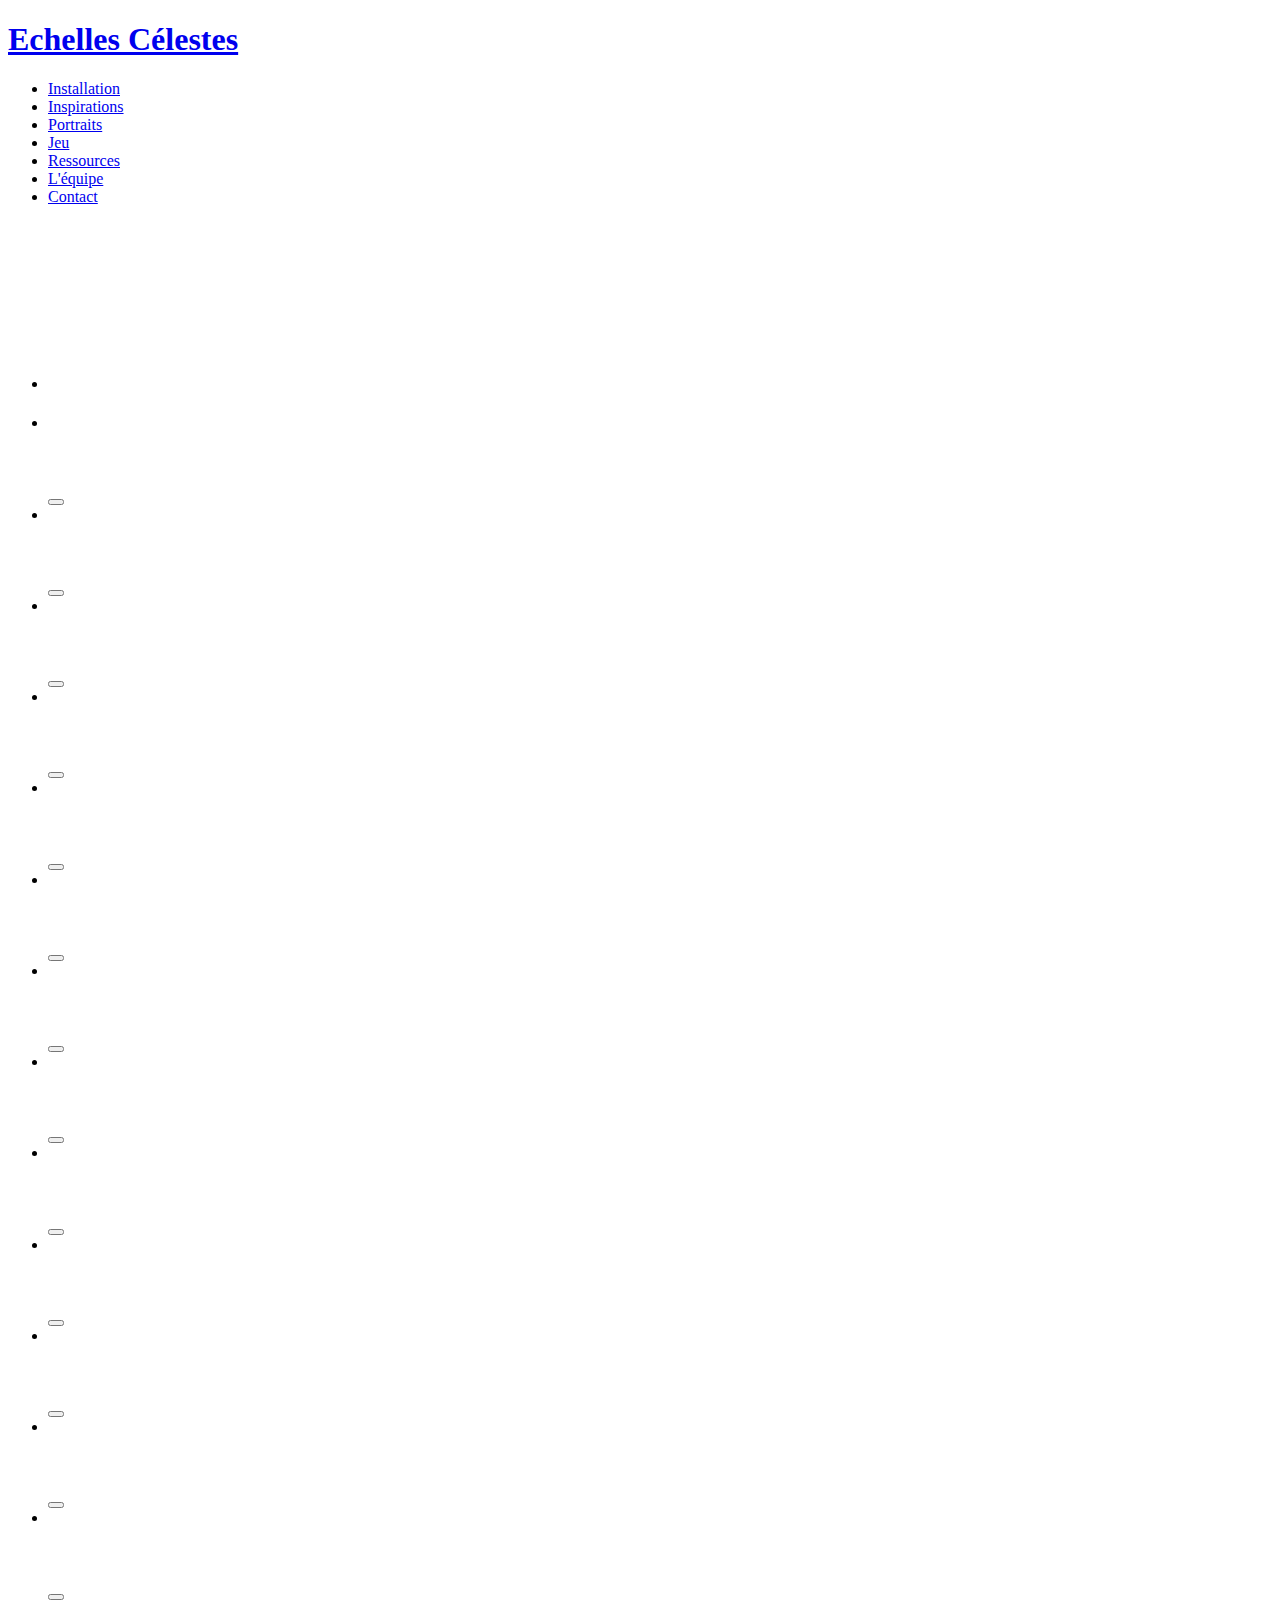
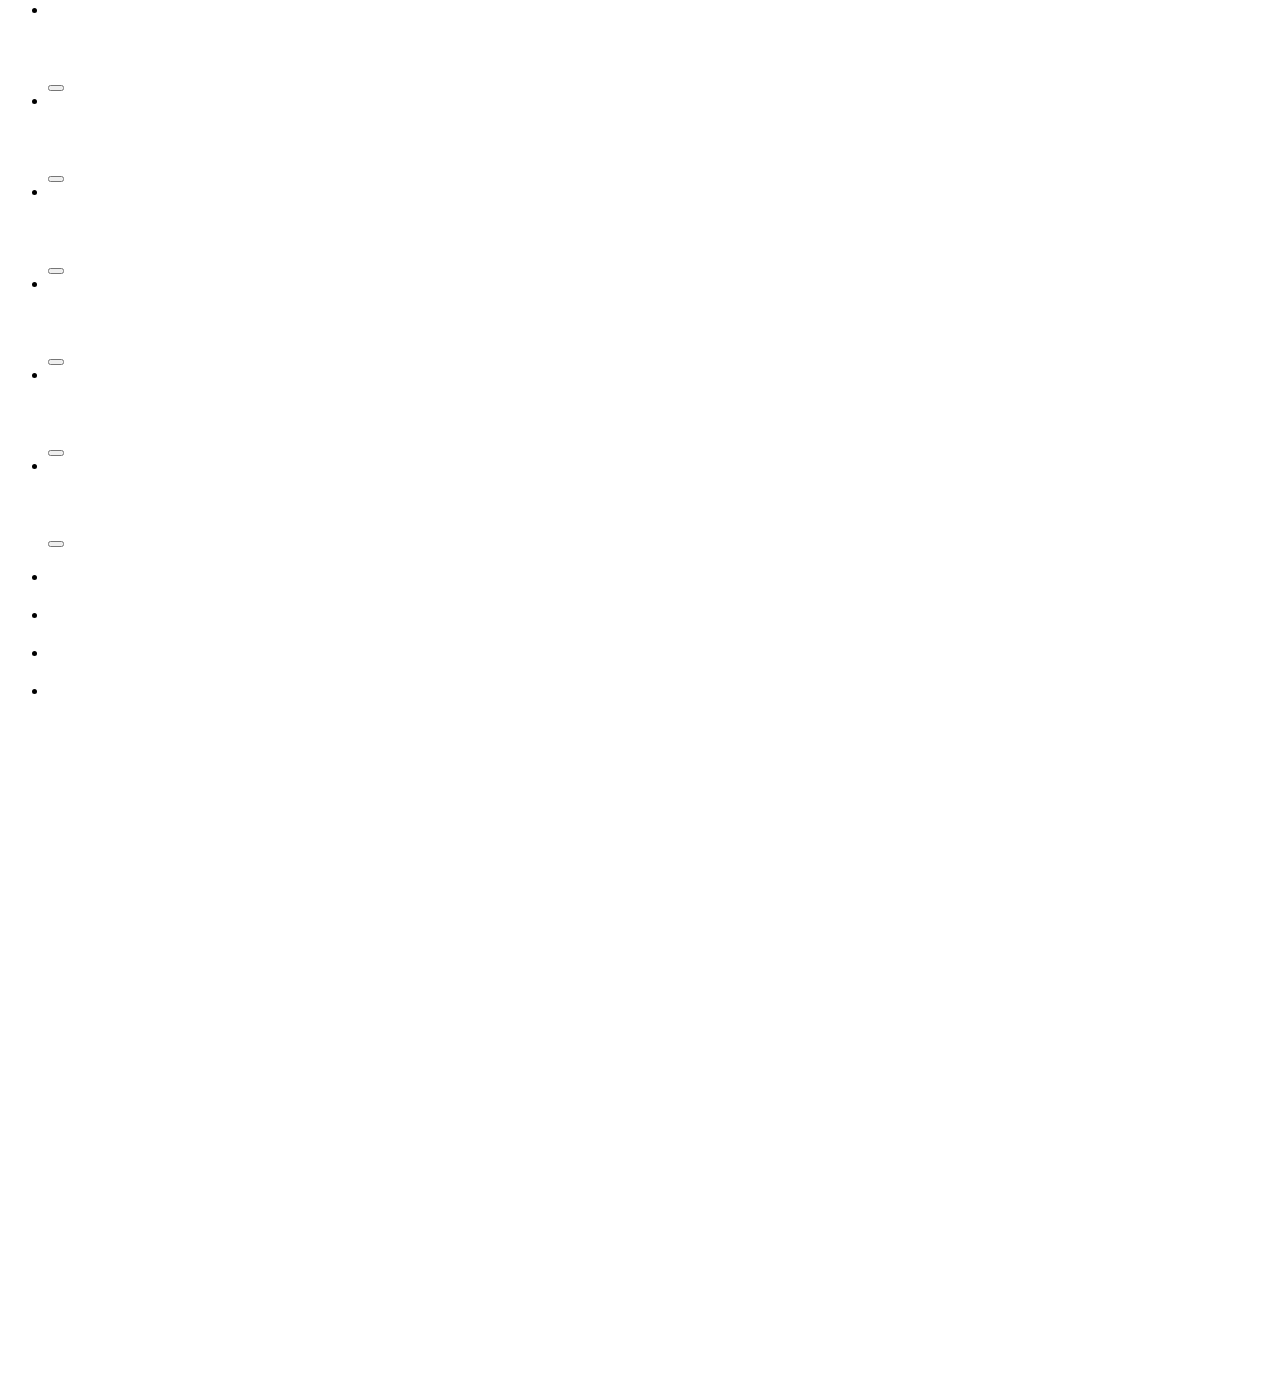
==== front-page.html @ 533a6c82 "modification du fichier front-page avec ajout des cartes qui s'affichent au hover et au clic pour la" ====
<!DOCTYPE html>
<html lang="en">
<head>
    <meta charset="UTF-8">
    <meta name="viewport" content="width=device-width, initial-scale=1.0">
    <title>Document</title>
</head>
<body>
    <div class="background">
        <div id="home">
            <header class="main-header container">
                
                <h1><a href="#" class="logo">Echelles Célestes</a></h1>

                <nav class="header-nav">
                    <ul>
                        <li><a href="first">Installation</a></li>
                        <li><a href="second">Inspirations</a></li>
                        <li><a href="third">Portraits</a></li>
                        <li><a href="fourth">Jeu</a></li>
                        <li><a href="fifth">Ressources</a></li>
                        <li><a href="sixth">L'équipe</a></li>
                        <li><a href="seventh">Contact</a></li>
                    </ul>
                </nav>
            </header>
        </div>

        <main>
            <article class="first-section">
                <div class="container">
                    <h2></h2>
                    <p class="h2-subtitle"></p>
                
                    <div class="first-section-content">
                        <section class="first-section-content-element">
                            <img src="" alt="">
                            <h3></h3>
                        </section>
                        <section class="first-section-content-element">
                            <img src="" alt="">
                            <img src="" alt="">
                            <img src="" alt="">
                            <img src="" alt="">
                            <img src="" alt="">
                            <h3></h3>
                        </section>
                        <section class="first-section-content-element">
                            <blockquote></blockquote>
                            <p></p>
                        </section>
                    </div>
                </div>
            </article>

            <article class="second-section">
                <div class="container">
                    <h2></h2>
                    <p class="h2-subtitle"> </p>

                    <div class="second-section-content">
                        <section class="second-section-content-element">
                            <h3></h3>
                            <div class="second-section-content-element-col">
                                <div class="second-section-element-col1">
                                    <p></p>
                                    <a href=""></a>
                                </div>
                                <div class="second-section-element-col2">
                                    <img src="" alt="">
                                    <img src="" alt=""></div>
                            </div>
                        </section>
                        <section class="second-section-content-element">
                            <h3></h3>
                            <div class="second-section-content-element-col">
                                <div class="second-section-element-col1">
                                    <p></p>
                                    <a href=""></a>
                                </div>
                                <div class="second-section-element-col2"><img src="" alt=""><img src="" alt=""></div>
                            </div>
                        </section>
                    </div>
                </div>
            </article>

            <article class="third-section">
                <div class="container">
                    <h2></h2>
                    <p class="h2-subtitle"></p>
               
                    <section class="third-section-content">
                        <ul class="third-section-content-element">
                            <li>
                                <div class="third-section-content-element-card">

                                    <div class="third-section-content-element-card-one">
                                    <img src="" alt="">
                                    </div><h4></h4>

                                    
                                    <p></p>


                                </div>
                            </li>
                            <li>
                                <div class="third-section-content-element-card">

                                    <div class="third-section-content-element-card-one">    
                                        <img src="" alt="">
                                        <h4></h4>
                                    </div>
                                    <div class="third-section-content-element-card-hover">
                                        <p></p>
                                    </div>
                                    <div class="third-section-content-element-card-clic">
                                        <img src="" alt="">
                                        <p></p>
                                        <p class="third-section-content-element-card-clic-bio"></p>
                                        <button></button>
                                    </div>
                                </div>
                            </li>
                            <li>
                                <div class="third-section-content-element-card">

                                    <div class="third-section-content-element-card-one">    
                                        <img src="" alt="">
                                        <h4></h4>
                                    </div>
                                    <div class="third-section-content-element-card-hover">
                                        <p></p>
                                    </div>
                                    <div class="third-section-content-element-card-clic">
                                        <img src="" alt="">
                                        <p></p>
                                        <p class="third-section-content-element-card-clic-bio"></p>
                                        <button></button>
                                    </div>
                                </div>
                            </li>
                            <li>
                                <div class="third-section-content-element-card">

                                    <div class="third-section-content-element-card-one">    
                                        <img src="" alt="">
                                        <h4></h4>
                                    </div>
                                    <div class="third-section-content-element-card-hover">
                                        <p></p>
                                    </div>
                                    <div class="third-section-content-element-card-clic">
                                        <img src="" alt="">
                                        <p></p>
                                        <p class="third-section-content-element-card-clic-bio"></p>
                                        <button></button>
                                    </div>
                                </div>
                            </li>
                            <li>
                                <div class="third-section-content-element-card">

                                    <div class="third-section-content-element-card-one">    
                                        <img src="" alt="">
                                        <h4></h4>
                                    </div>
                                    <div class="third-section-content-element-card-hover">
                                        <p></p>
                                    </div>
                                    <div class="third-section-content-element-card-clic">
                                        <img src="" alt="">
                                        <p></p>
                                        <p class="third-section-content-element-card-clic-bio"></p>
                                        <button></button>
                                    </div>
                                </div>
                            </li>
                            <li>
                                <div class="third-section-content-element-card">

                                    <div class="third-section-content-element-card-one">    
                                        <img src="" alt="">
                                        <h4></h4>
                                    </div>
                                    <div class="third-section-content-element-card-hover">
                                        <p></p>
                                    </div>
                                    <div class="third-section-content-element-card-clic">
                                        <img src="" alt="">
                                        <p></p>
                                        <p class="third-section-content-element-card-clic-bio"></p>
                                        <button></button>
                                    </div>
                                </div>
                            </li>
                            <li>
                                <div class="third-section-content-element-card">

                                    <div class="third-section-content-element-card-one">    
                                        <img src="" alt="">
                                        <h4></h4>
                                    </div>
                                    <div class="third-section-content-element-card-hover">
                                        <p></p>
                                    </div>
                                    <div class="third-section-content-element-card-clic">
                                        <img src="" alt="">
                                        <p></p>
                                        <p class="third-section-content-element-card-clic-bio"></p>
                                        <button></button>
                                    </div>
                                </div>
                            </li>
                            <li>
                                <div class="third-section-content-element-card">

                                    <div class="third-section-content-element-card-one">    
                                        <img src="" alt="">
                                        <h4></h4>
                                    </div>
                                    <div class="third-section-content-element-card-hover">
                                        <p></p>
                                    </div>
                                    <div class="third-section-content-element-card-clic">
                                        <img src="" alt="">
                                        <p></p>
                                        <p class="third-section-content-element-card-clic-bio"></p>
                                        <button></button>
                                    </div>
                                </div>
                            </li>
                            <li>
                                <div class="third-section-content-element-card">

                                    <div class="third-section-content-element-card-one">    
                                        <img src="" alt="">
                                        <h4></h4>
                                    </div>
                                    <div class="third-section-content-element-card-hover">
                                        <p></p>
                                    </div>
                                    <div class="third-section-content-element-card-clic">
                                        <img src="" alt="">
                                        <p></p>
                                        <p class="third-section-content-element-card-clic-bio"></p>
                                        <button></button>
                                    </div>
                                </div>
                            </li>
                            <li>
                                <div class="third-section-content-element-card">

                                    <div class="third-section-content-element-card-one">    
                                        <img src="" alt="">
                                        <h4></h4>
                                    </div>
                                    <div class="third-section-content-element-card-hover">
                                        <p></p>
                                    </div>
                                    <div class="third-section-content-element-card-clic">
                                        <img src="" alt="">
                                        <p></p>
                                        <p class="third-section-content-element-card-clic-bio"></p>
                                        <button></button>
                                    </div>
                                </div>
                            </li>
                            <li>
                                <div class="third-section-content-element-card">

                                    <div class="third-section-content-element-card-one">    
                                        <img src="" alt="">
                                        <h4></h4>
                                    </div>
                                    <div class="third-section-content-element-card-hover">
                                        <p></p>
                                    </div>
                                    <div class="third-section-content-element-card-clic">
                                        <img src="" alt="">
                                        <p></p>
                                        <p class="third-section-content-element-card-clic-bio"></p>
                                        <button></button>
                                    </div>
                                </div>
                            </li>
                            <li>
                                <div class="third-section-content-element-card">

                                    <div class="third-section-content-element-card-one">    
                                        <img src="" alt="">
                                        <h4></h4>
                                    </div>
                                    <div class="third-section-content-element-card-hover">
                                        <p></p>
                                    </div>
                                    <div class="third-section-content-element-card-clic">
                                        <img src="" alt="">
                                        <p></p>
                                        <p class="third-section-content-element-card-clic-bio"></p>
                                        <button></button>
                                    </div>
                                </div>
                            </li>
                            <li>
                                <div class="third-section-content-element-card">

                                    <div class="third-section-content-element-card-one">    
                                        <img src="" alt="">
                                        <h4></h4>
                                    </div>
                                    <div class="third-section-content-element-card-hover">
                                        <p></p>
                                    </div>
                                    <div class="third-section-content-element-card-clic">
                                        <img src="" alt="">
                                        <p></p>
                                        <p class="third-section-content-element-card-clic-bio"></p>
                                        <button></button>
                                    </div>
                                </div>
                            </li>
                            <li>
                                <div class="third-section-content-element-card">

                                    <div class="third-section-content-element-card-one">    
                                        <img src="" alt="">
                                        <h4></h4>
                                    </div>
                                    <div class="third-section-content-element-card-hover">
                                        <p></p>
                                    </div>
                                    <div class="third-section-content-element-card-clic">
                                        <img src="" alt="">
                                        <p></p>
                                        <p class="third-section-content-element-card-clic-bio"></p>
                                        <button></button>
                                    </div>
                                </div>
                            </li>
                            <li>
                                <div class="third-section-content-element-card">

                                    <div class="third-section-content-element-card-one">    
                                        <img src="" alt="">
                                        <h4></h4>
                                    </div>
                                    <div class="third-section-content-element-card-hover">
                                        <p></p>
                                    </div>
                                    <div class="third-section-content-element-card-clic">
                                        <img src="" alt="">
                                        <p></p>
                                        <p class="third-section-content-element-card-clic-bio"></p>
                                        <button></button>
                                    </div>
                                </div>
                            </li>
                            <li>
                                <div class="third-section-content-element-card">

                                    <div class="third-section-content-element-card-one">    
                                        <img src="" alt="">
                                        <h4></h4>
                                    </div>
                                    <div class="third-section-content-element-card-hover">
                                        <p></p>
                                    </div>
                                    <div class="third-section-content-element-card-clic">
                                        <img src="" alt="">
                                        <p></p>
                                        <p class="third-section-content-element-card-clic-bio"></p>
                                        <button></button>
                                    </div>
                                </div>
                            </li>
                            <li>
                                <div class="third-section-content-element-card">

                                    <div class="third-section-content-element-card-one">    
                                        <img src="" alt="">
                                        <h4></h4>
                                    </div>
                                    <div class="third-section-content-element-card-hover">
                                        <p></p>
                                    </div>
                                    <div class="third-section-content-element-card-clic">
                                        <img src="" alt="">
                                        <p></p>
                                        <p class="third-section-content-element-card-clic-bio"></p>
                                        <button></button>
                                    </div>
                                </div>
                            </li>
                            <li>
                                <div class="third-section-content-element-card">

                                    <div class="third-section-content-element-card-one">    
                                        <img src="" alt="">
                                        <h4></h4>
                                    </div>
                                    <div class="third-section-content-element-card-hover">
                                        <p></p>
                                    </div>
                                    <div class="third-section-content-element-card-clic">
                                        <img src="" alt="">
                                        <p></p>
                                        <p class="third-section-content-element-card-clic-bio"></p>
                                        <button></button>
                                    </div>
                                </div>
                            </li>
                            <li>
                                <div class="third-section-content-element-card">

                                    <div class="third-section-content-element-card-one">    
                                        <img src="" alt="">
                                        <h4></h4>
                                    </div>
                                    <div class="third-section-content-element-card-hover">
                                        <p></p>
                                    </div>
                                    <div class="third-section-content-element-card-clic">
                                        <img src="" alt="">
                                        <p></p>
                                        <p class="third-section-content-element-card-clic-bio"></p>
                                        <button></button>
                                    </div>
                                </div>
                            </li>
                            <li>
                                <div class="third-section-content-element-card">

                                    <div class="third-section-content-element-card-one">    
                                        <img src="" alt="">
                                        <h4></h4>
                                    </div>
                                    <div class="third-section-content-element-card-hover">
                                        <p></p>
                                    </div>
                                    <div class="third-section-content-element-card-clic">
                                        <img src="" alt="">
                                        <p></p>
                                        <p class="third-section-content-element-card-clic-bio"></p>
                                        <button></button>
                                    </div>
                                </div>
                            </li>
                        </ul>
                    </section>
                </div>
            </article>

            <article class="four-section">
                <div class="container">
                    <h2></h2>
                    <p class="h2-subtitle"> </p>
                    <section class="four-section-content">
                        <ul class="four-section-content-element">
                            <li>
                                <p></p>
                            </li>
                            <li>
                                <p></p>
                            </li>
                            <li>
                                <p></p>
                            </li>
                            <li>
                                <p></p>
                            </li>
                        </ul>
                    </section>
                </div>
            </article>

            <article class="fifth-section">
                <div class="container">
                    <h2></h2>
                    <p class="h2-subtitle"> </p>
                    <section class="fifth-section-content">
                        <div class="fifth-section-content-element">
                            <embed src="" type="">
                        </div>
                    </section>
                </div>
            </article>

            <article class="sixth-section">
                <div class="container">
                    <h2></h2>
                    <p class="h2-subtitle"></p>
                
                    <section class="sixth-section-content">
                        <div class="sixth-section-content-element">
                            <img src="" alt="">
                            <summary></summary>
                            <h4></h4>
                        </div>
                    </section>
                    <section class="sixth-section-content">
                        <div class="sixth-section-content-element">
                            <img src="" alt="">
                            <summary></summary>
                            <h4></h4>
                        </div>
                    </section>
                    <section class="sixth-section-content">
                        <div class="sixth-section-content-element">
                            <img src="" alt="">
                            <summary></summary>
                            <h4></h4>
                        </div>
                    </section>
                    <section class="sixth-section-content">
                        <div class="sixth-section-content-element">
                            <img src="" alt="">
                            <summary></summary>
                            <h4></h4>
                        </div>
                    </section>
                    <section class="sixth-section-content">
                        <div class="sixth-section-content-element">
                            <img src="" alt="">
                            <summary></summary>
                            <h4></h4>
                        </div>
                    </section>
                    <section class="sixth-section-content">
                        <div class="sixth-section-content-element">
                            <img src="" alt="">
                            <summary></summary>
                            <h4></h4>
                        </div>
                    </section>
                    <section class="sixth-section-content">
                        <div class="sixth-section-content-element">
                            <img src="" alt="">
                            <summary></summary>
                            <h4></h4>
                        </div>
                    </section>
                    <section class="sixth-section-content">
                        <div class="sixth-section-content-element">
                            <img src="" alt="">
                            <summary></summary>
                            <h4></h4>
                        </div>
                    </section>
                    <section class="sixth-section-content">
                        <div class="sixth-section-content-element">
                            <img src="" alt="">
                            <summary></summary>
                            <h4></h4>
                        </div>
                    </section>
                </div>
            </article>

            <article class="seven-section">
                <div class="container">
                    <h2></h2>
                    <p class="h2-subtitle"></p>
                    
                    <section class="seven-section-content">
                        <img src="" alt="">
                        <form action="" method="post"></form>
                    </section>
                </div>
            </article>

            <article class="eight-section">
                <div class="container">
                    <h2></h2>
                    <p class="h2-subtitle"></p>
               
                    <section class="seven-section-content">
                        <div class="seven-section-content-element">
                            <img src="" alt="">
                            <img src="" alt="">
                            <img src="" alt="">
                            <img src="" alt="">
                            <img src="" alt="">
                        </div>
                    </section>
                </div>
            </article>
        </main>

        <footer>
            <div class="container">
                <article class="footer-content">
                    <section class="footer-content-element">
                        <img src="" alt="">
                        <p></p>
                    </section>
                    <section class="footer-content-element">
                        <img src="" alt="">
                        <p></p>
                    </section>
                    <section class="footer-content-element socialmedia">
                        <img src="" alt="">
                        <img src="" alt="">
                        <img src="" alt="">
                    </section>
                </article>
            </div>
        </footer>


    </div>
</body>
</html>
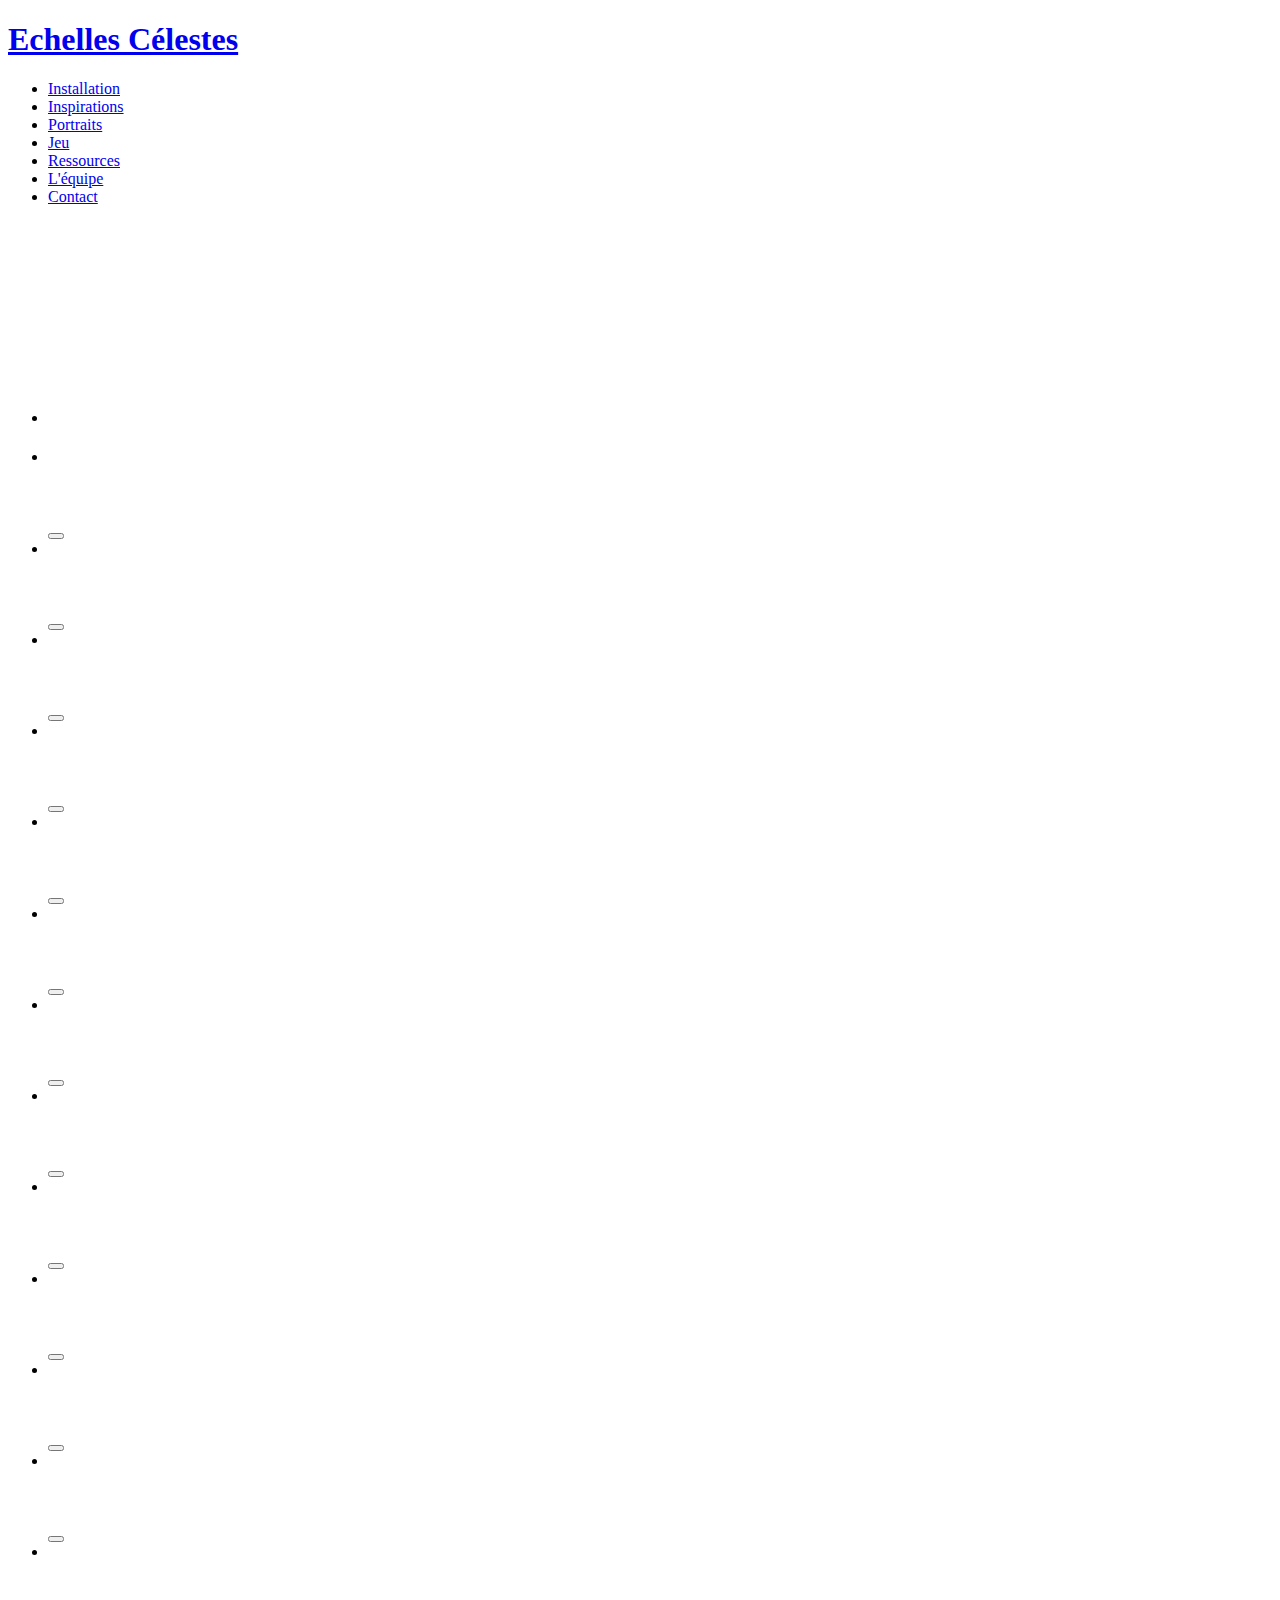
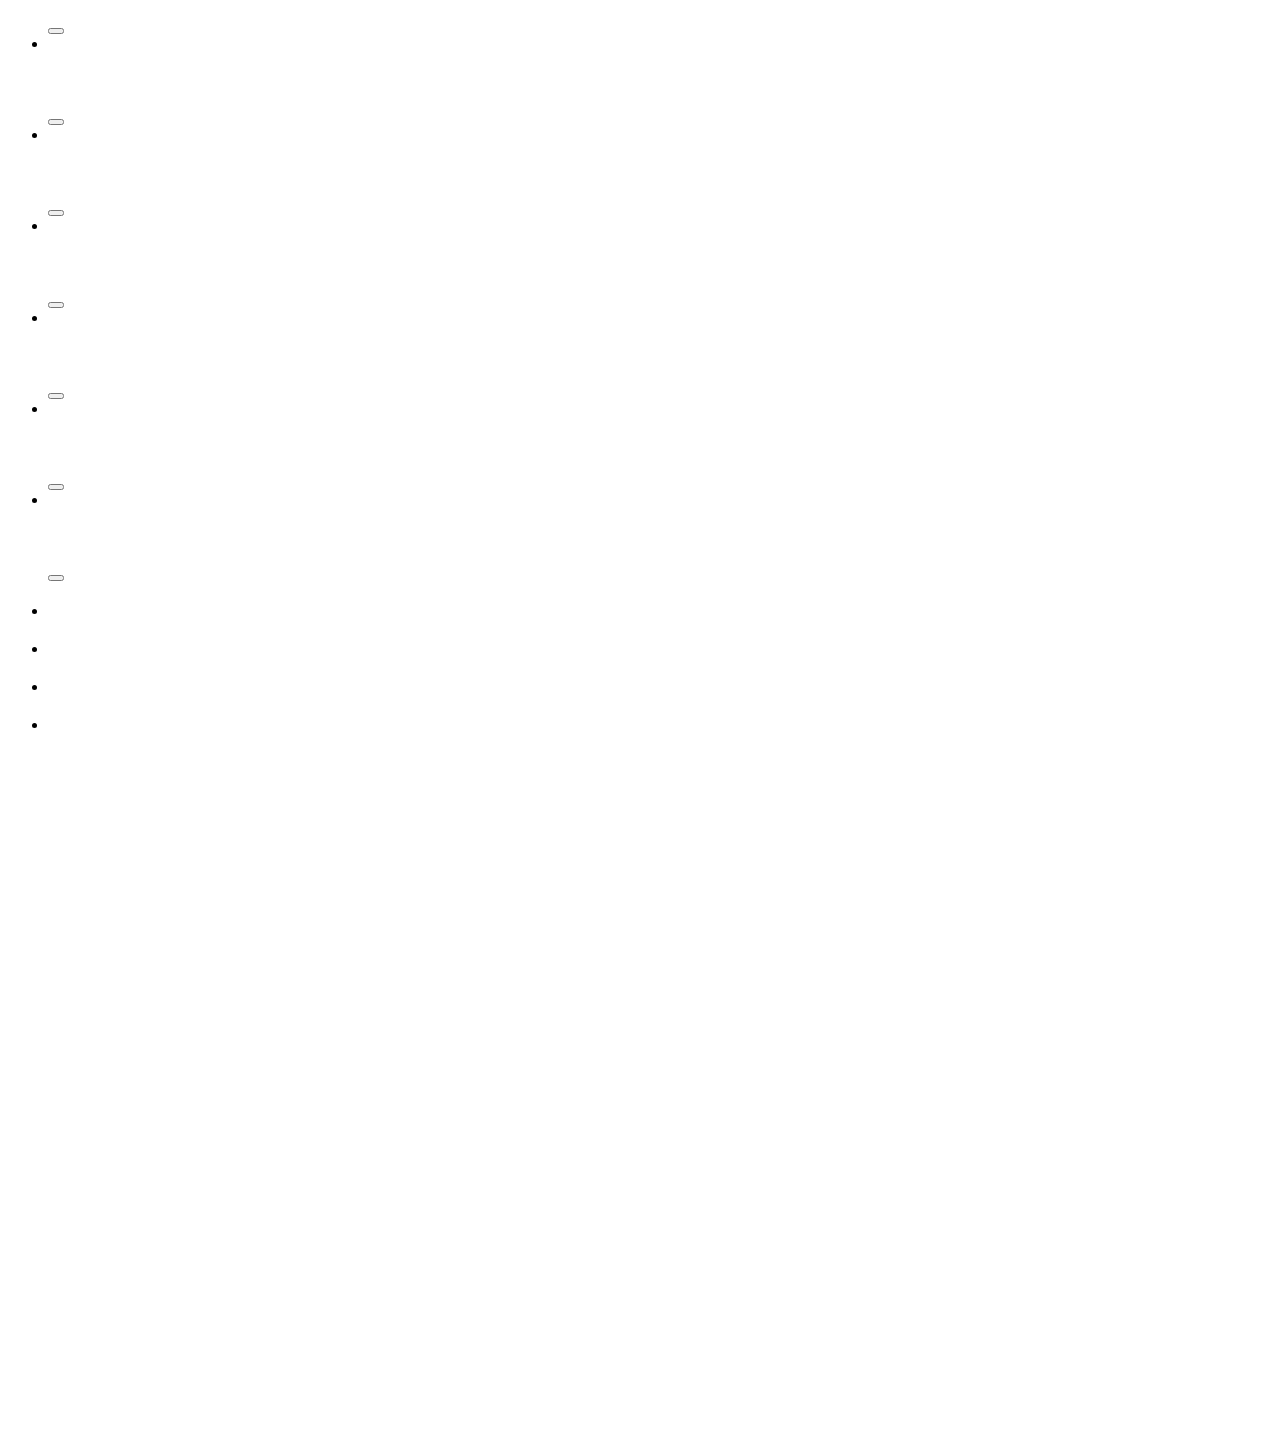
==== commit 780a43f9: "ajout des ancres de menu avec l' id pour chaque section" ====
--- a/front-page.html
+++ b/front-page.html
@@ -22,14 +22,16 @@
                         <li><a href="fourth">Jeu</a></li>
                         <li><a href="fifth">Ressources</a></li>
                         <li><a href="sixth">L'équipe</a></li>
-                        <li><a href="seventh">Contact</a></li>
+                        <li><a href="seven">Contact</a></li>
                     </ul>
                 </nav>
             </header>
+
+            <img src="" alt="">
         </div>
 
         <main>
-            <article class="first-section">
+            <article class="first-section" id="first">
                 <div class="container">
                     <h2></h2>
                     <p class="h2-subtitle"></p>
@@ -55,7 +57,7 @@
                 </div>
             </article>
 
-            <article class="second-section">
+            <article class="second-section" id="second">
                 <div class="container">
                     <h2></h2>
                     <p class="h2-subtitle"> </p>
@@ -87,7 +89,7 @@
                 </div>
             </article>
 
-            <article class="third-section">
+            <article class="third-section" id="third">
                 <div class="container">
                     <h2></h2>
                     <p class="h2-subtitle"></p>
@@ -454,7 +456,7 @@
                 </div>
             </article>
 
-            <article class="four-section">
+            <article class="four-section" id="fourth">
                 <div class="container">
                     <h2></h2>
                     <p class="h2-subtitle"> </p>
@@ -477,7 +479,7 @@
                 </div>
             </article>
 
-            <article class="fifth-section">
+            <article class="fifth-section" id="fifth">
                 <div class="container">
                     <h2></h2>
                     <p class="h2-subtitle"> </p>
@@ -489,7 +491,7 @@
                 </div>
             </article>
 
-            <article class="sixth-section">
+            <article class="sixth-section" id="sixth">
                 <div class="container">
                     <h2></h2>
                     <p class="h2-subtitle"></p>
@@ -560,7 +562,7 @@
                 </div>
             </article>
 
-            <article class="seven-section">
+            <article class="seven-section" id="seven">
                 <div class="container">
                     <h2></h2>
                     <p class="h2-subtitle"></p>
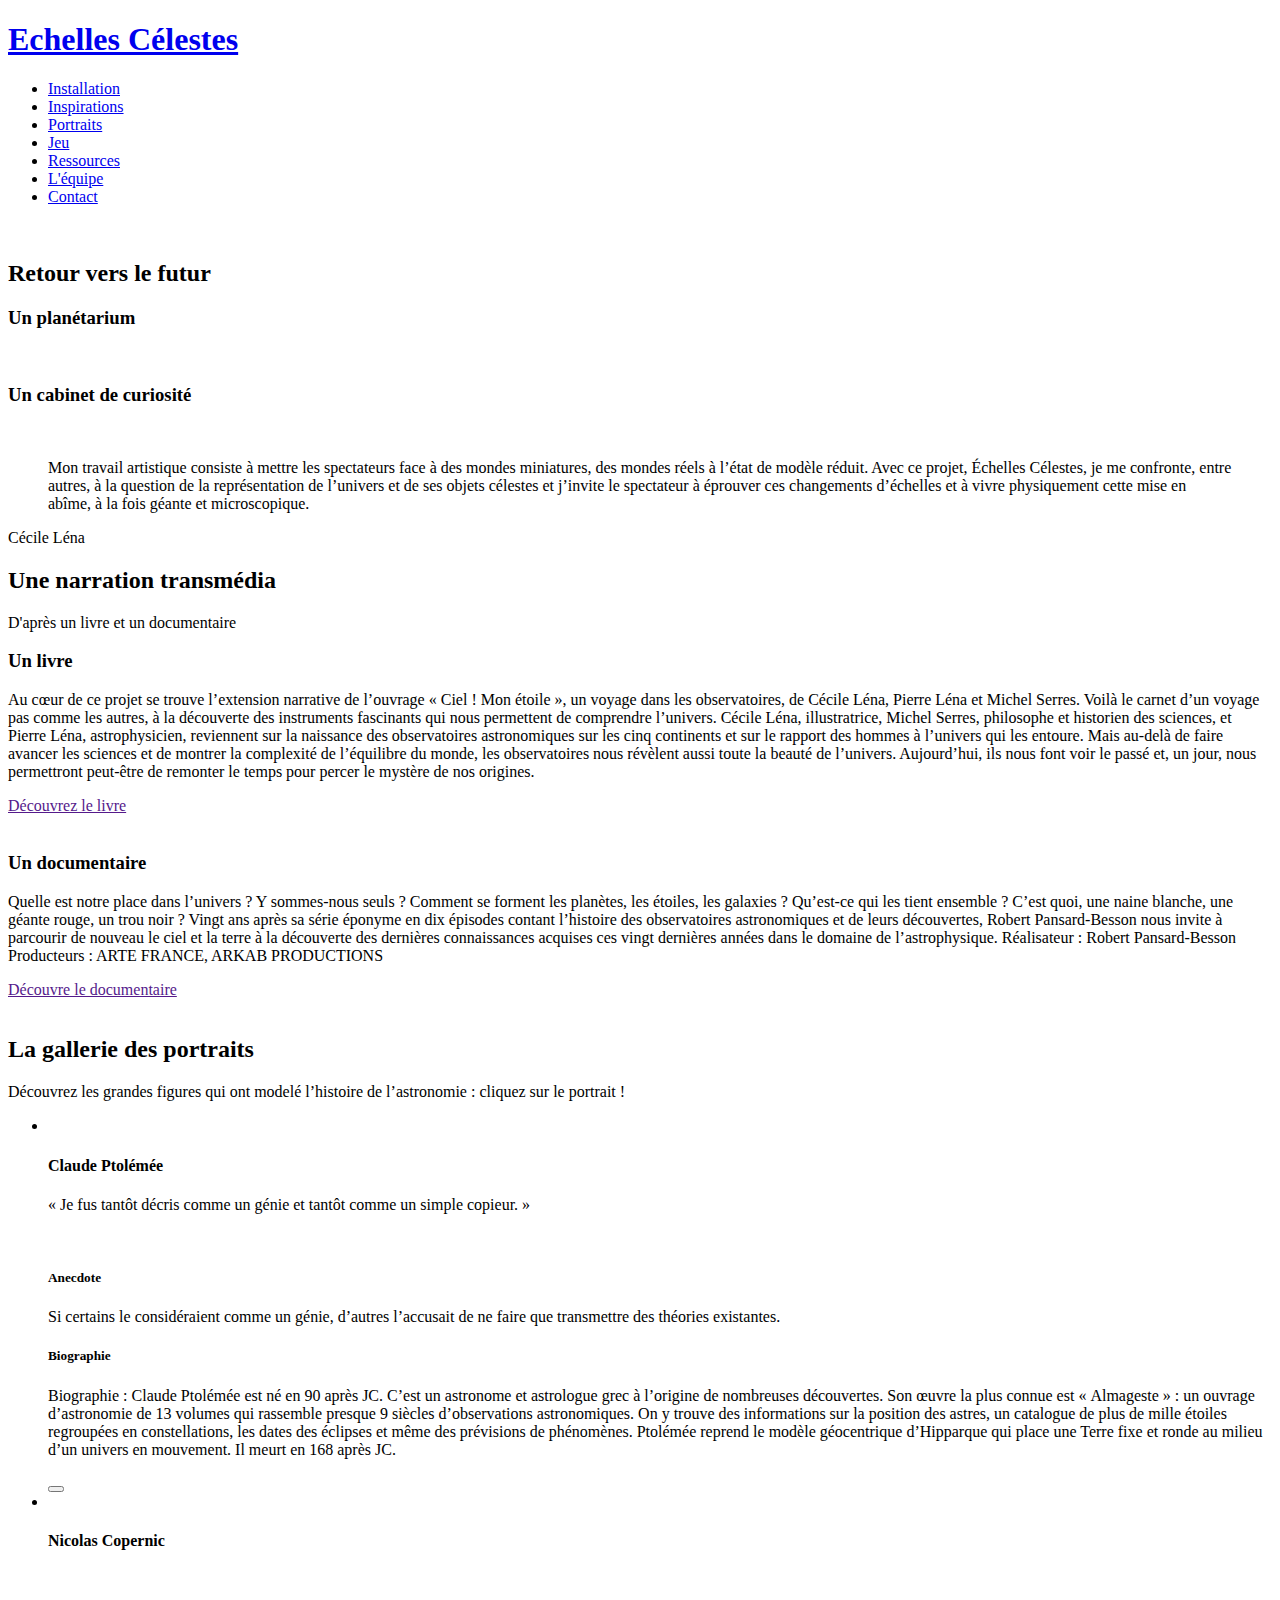
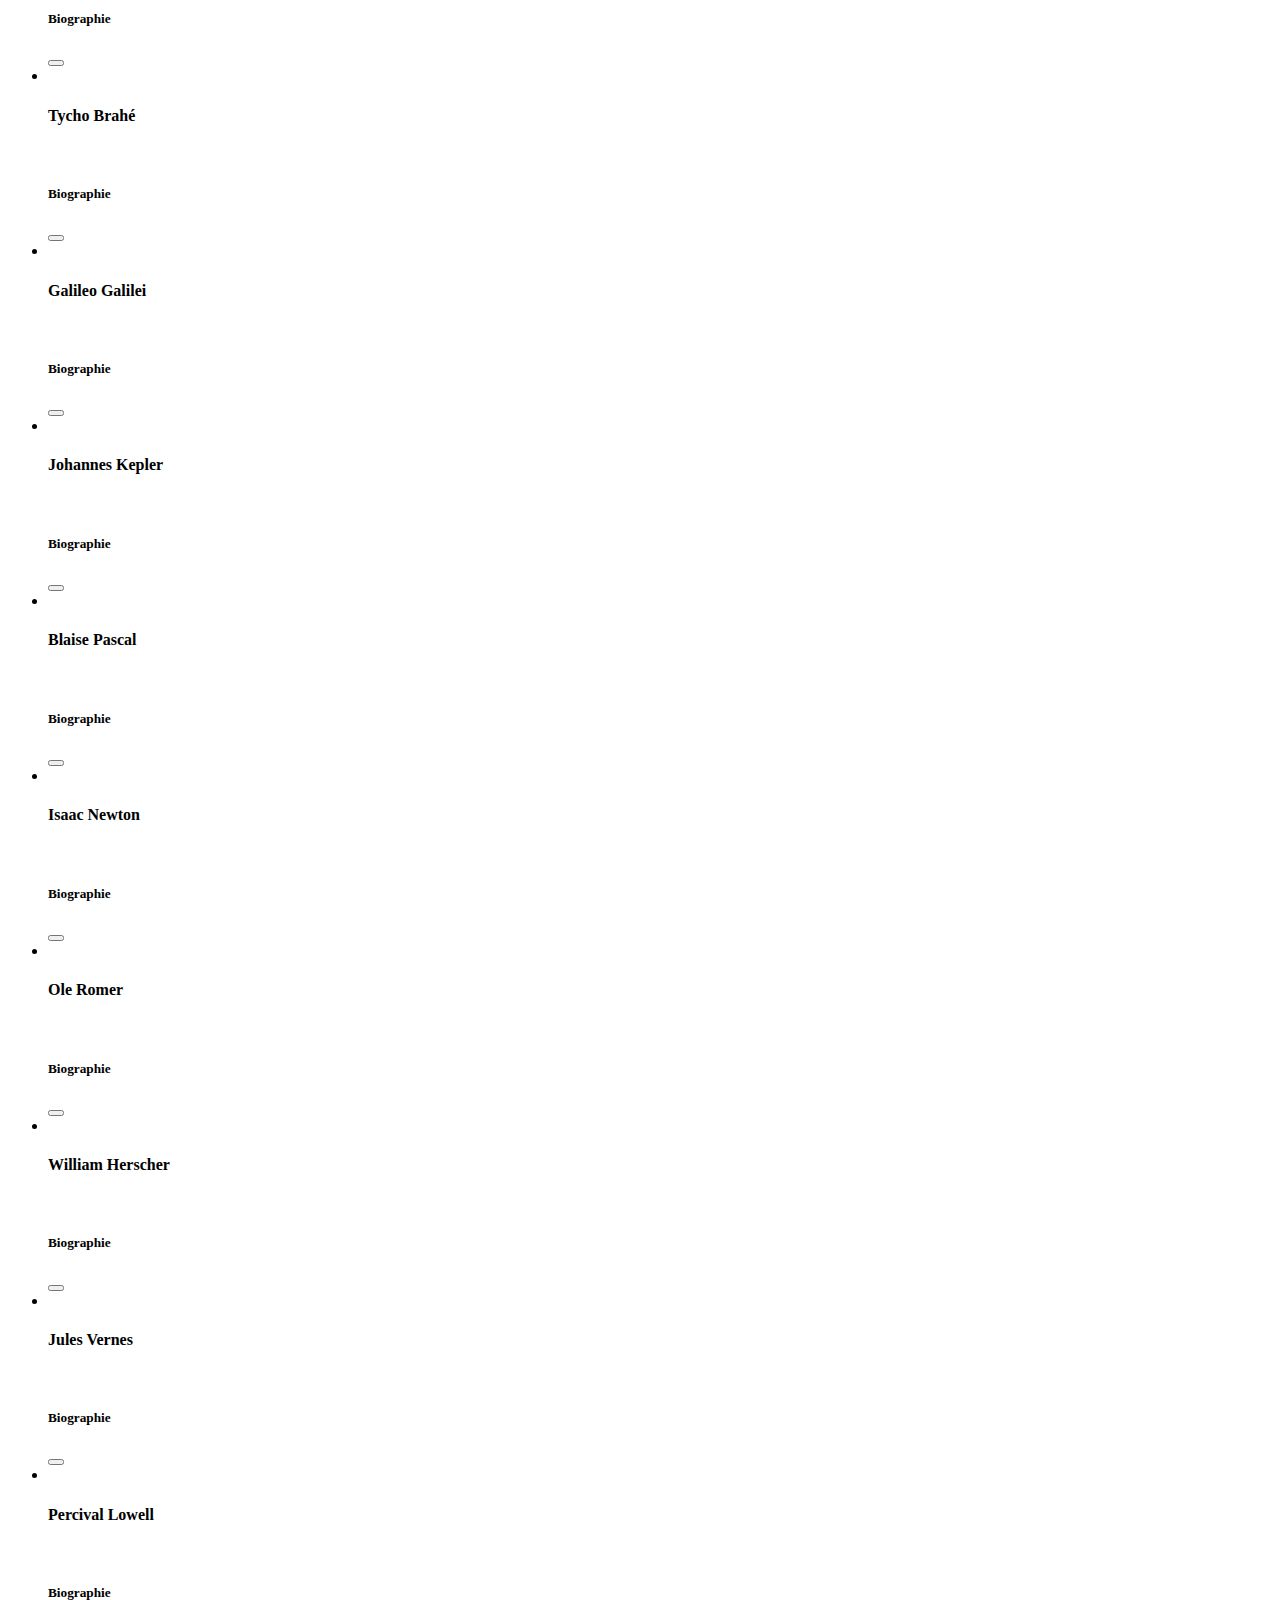
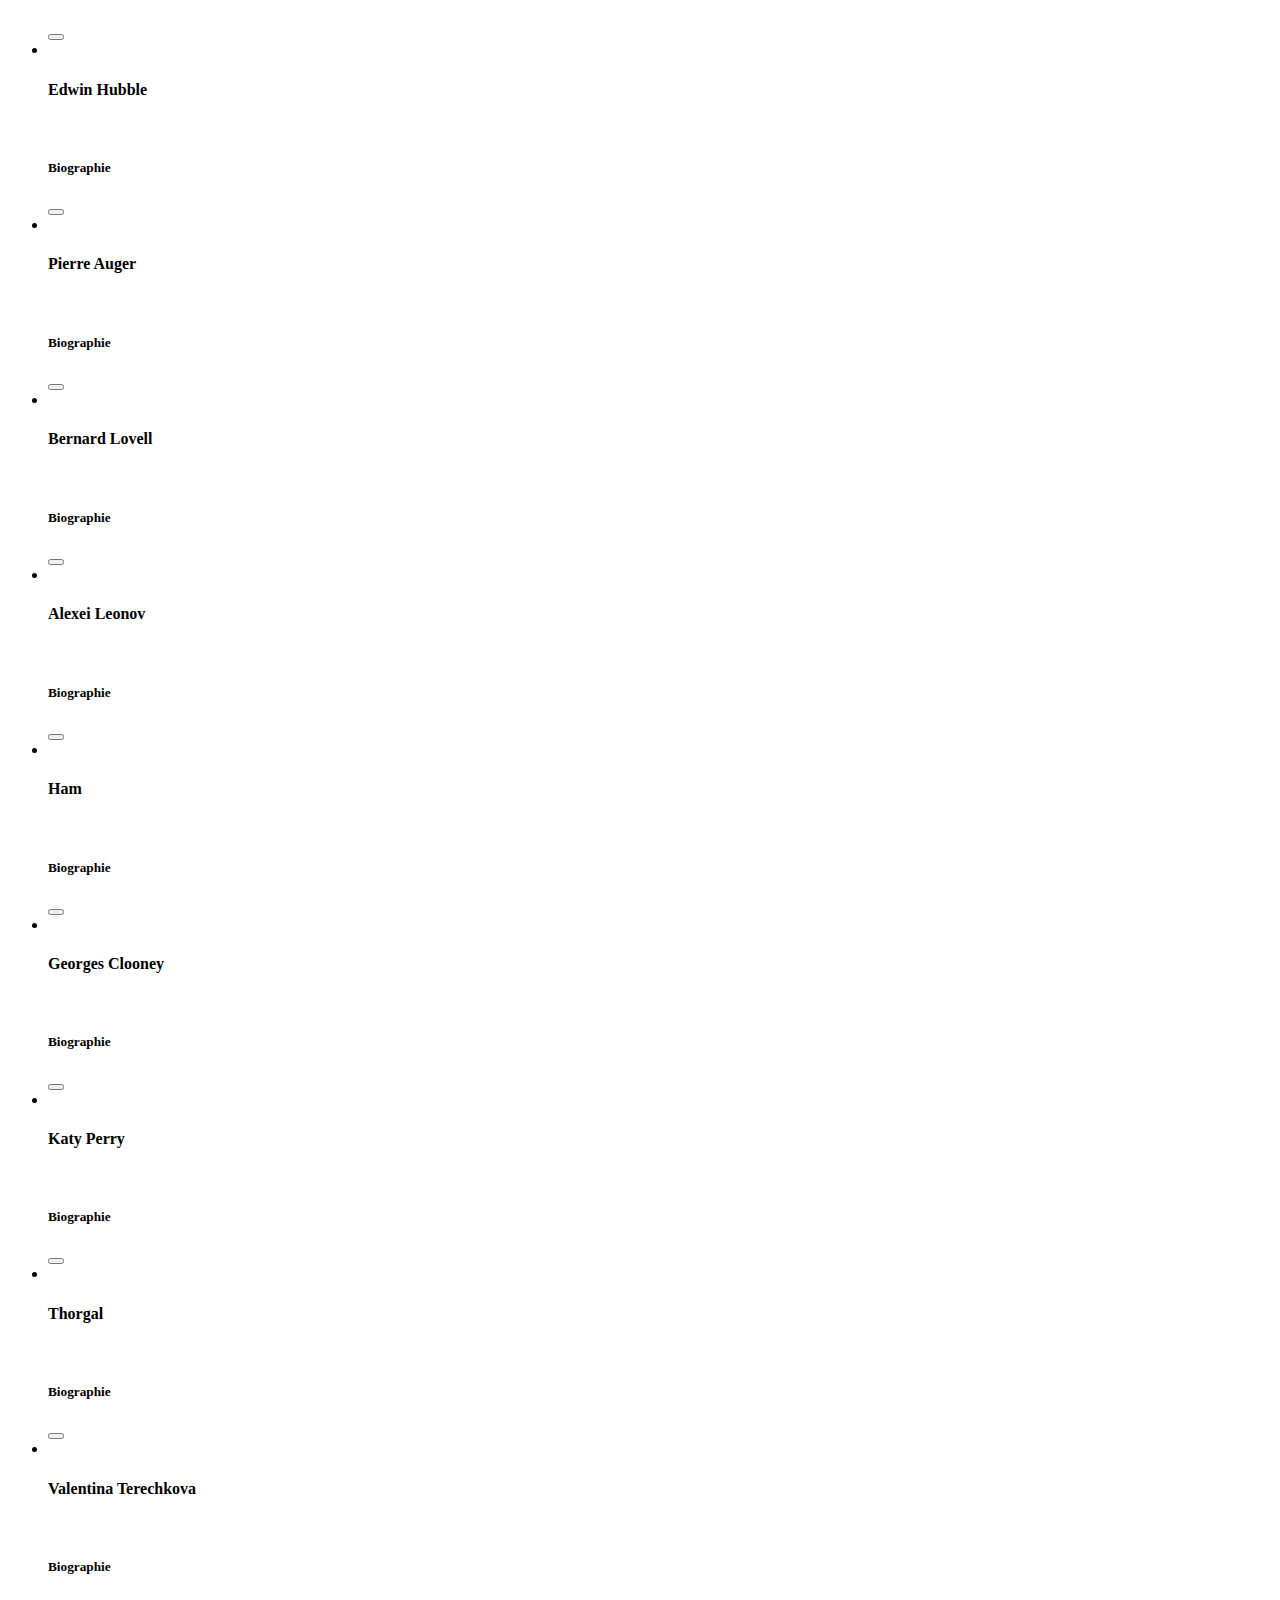
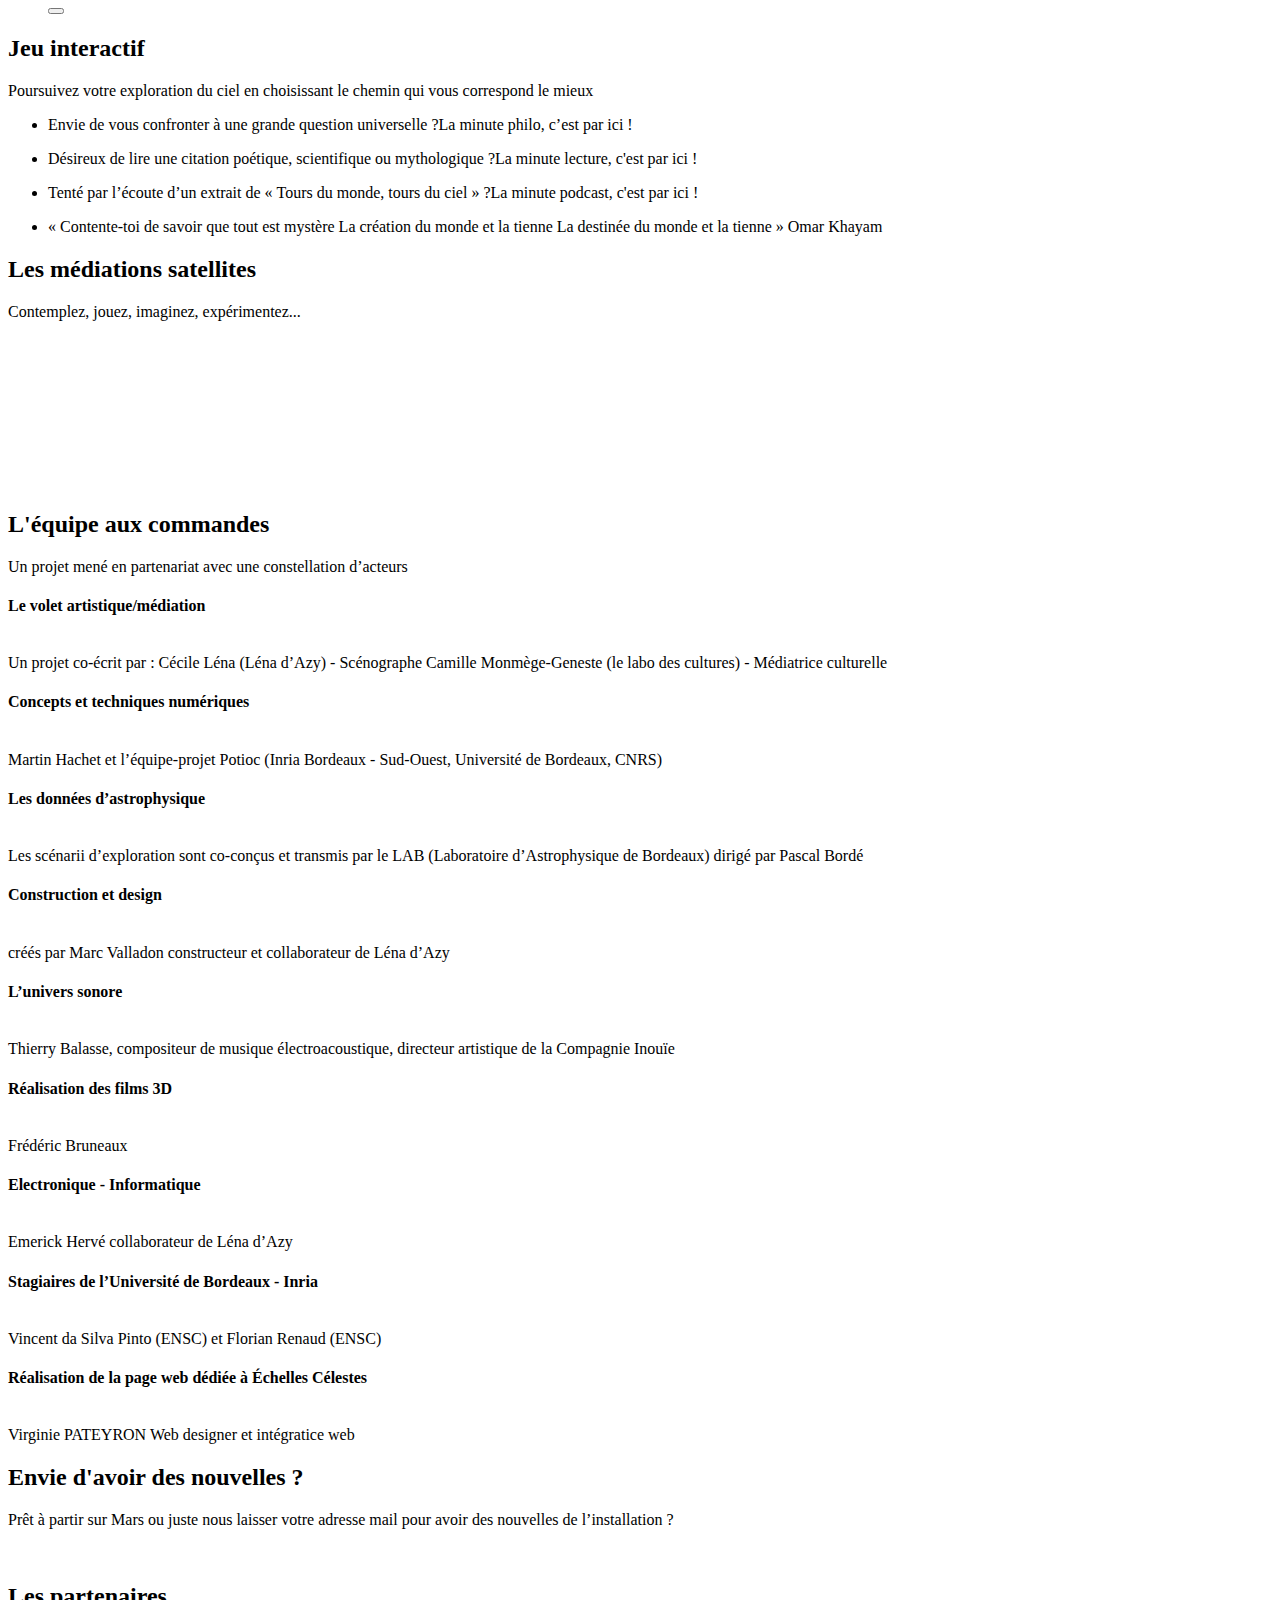
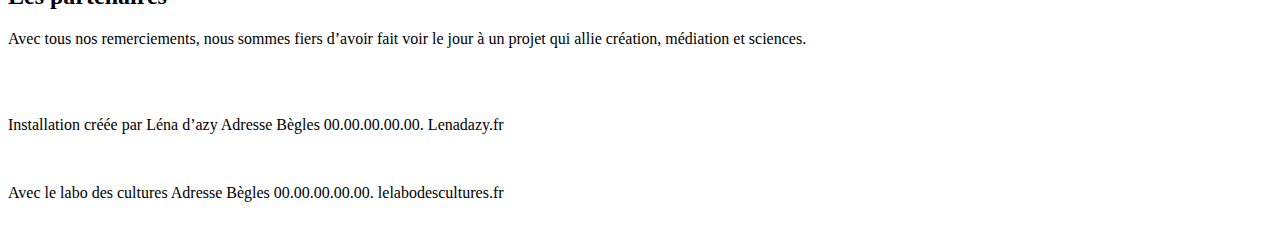
==== commit 6f2d409e: "ajout du contenu dans le fichier front-page.html" ====
--- a/front-page.html
+++ b/front-page.html
@@ -26,32 +26,34 @@
                     </ul>
                 </nav>
             </header>
-
+<!-- Afficher la lune ou plusieurs étoiles, au survol, la lune grossit et au clic, le texte apparaît. Les lunes ou étoiles peuvent être déplacés par l'utilisateur -->
             <img src="" alt="">
         </div>
 
         <main>
             <article class="first-section" id="first">
                 <div class="container">
-                    <h2></h2>
+                    <h2>Retour vers le futur</h2>
                     <p class="h2-subtitle"></p>
                 
                     <div class="first-section-content">
                         <section class="first-section-content-element">
-                            <img src="" alt="">
-                            <h3></h3>
+                            <h3>Un planétarium</h3>
+                            <img src="" alt="">
                         </section>
                         <section class="first-section-content-element">
-                            <img src="" alt="">
-                            <img src="" alt="">
-                            <img src="" alt="">
-                            <img src="" alt="">
-                            <img src="" alt="">
-                            <h3></h3>
+                            <h3>Un cabinet de curiosité</h3>
+                            <img src="" alt="">
+                            <img src="" alt="">
+                            <img src="" alt="">
+                            <img src="" alt="">
+                            <img src="" alt="">
                         </section>
                         <section class="first-section-content-element">
-                            <blockquote></blockquote>
-                            <p></p>
+                            <blockquote cite="">Mon travail artistique consiste à mettre les spectateurs face à des mondes miniatures, des mondes réels à l’état de modèle réduit. 
+                                
+                            Avec ce projet, Échelles Célestes, je me confronte, entre autres, à la question de la représentation de l’univers et de ses objets célestes et j’invite le spectateur à éprouver ces changements d’échelles et à vivre physiquement cette mise en abîme, à la fois géante et microscopique. </blockquote>
+                            <p>Cécile Léna</p>
                         </section>
                     </div>
                 </div>
@@ -59,16 +61,24 @@
 
             <article class="second-section" id="second">
                 <div class="container">
-                    <h2></h2>
-                    <p class="h2-subtitle"> </p>
+                    <h2>Une narration transmédia</h2>
+                    <p class="h2-subtitle"> D'après un livre et un documentaire</p>
 
                     <div class="second-section-content">
                         <section class="second-section-content-element">
-                            <h3></h3>
+                            <h3>Un livre</h3>
                             <div class="second-section-content-element-col">
                                 <div class="second-section-element-col1">
-                                    <p></p>
-                                    <a href=""></a>
+                                    <p>Au cœur de ce projet se trouve l’extension narrative de l’ouvrage « Ciel ! Mon étoile », un voyage dans les observatoires, de Cécile Léna, Pierre Léna et Michel Serres.
+
+                                    Voilà le carnet d’un voyage pas comme les autres, à la découverte des instruments fascinants qui nous permettent de comprendre l’univers.
+                                        
+                                    Cécile Léna, illustratrice, Michel Serres, philosophe et historien des sciences, et Pierre Léna, astrophysicien, reviennent sur la naissance des observatoires astronomiques sur les cinq continents et sur le rapport des hommes à l’univers qui les entoure.
+                                        
+                                    Mais au-delà de faire avancer les sciences et de montrer la complexité de l’équilibre du monde, les observatoires nous révèlent aussi toute la beauté de l’univers.
+                                        
+                                    Aujourd’hui, ils nous font voir le passé et, un jour, nous permettront peut-être de remonter le temps pour percer le mystère de nos origines.</p>
+                                    <a href="">Découvrez le livre</a>
                                 </div>
                                 <div class="second-section-element-col2">
                                     <img src="" alt="">
@@ -76,13 +86,21 @@
                             </div>
                         </section>
                         <section class="second-section-content-element">
-                            <h3></h3>
+                            <h3>Un documentaire</h3>
                             <div class="second-section-content-element-col">
                                 <div class="second-section-element-col1">
-                                    <p></p>
-                                    <a href=""></a>
-                                </div>
-                                <div class="second-section-element-col2"><img src="" alt=""><img src="" alt=""></div>
+                                    <p>Quelle est notre place dans l’univers ? Y sommes-nous seuls ? Comment se forment les planètes, les étoiles, les galaxies ? Qu’est-ce qui les tient ensemble ? C’est quoi, une naine blanche, une géante rouge, un trou noir ? 
+
+                                    Vingt ans après sa série éponyme en dix épisodes contant l’histoire des observatoires astronomiques et de leurs découvertes, Robert Pansard-Besson nous invite à parcourir de nouveau le ciel et la terre à la découverte des dernières connaissances acquises ces vingt dernières années dans le domaine de l’astrophysique.
+                                    
+                                    Réalisateur : Robert Pansard-Besson
+                                    Producteurs : ARTE FRANCE, ARKAB PRODUCTIONS</p>
+                                    <a href="">Découvre le documentaire</a>
+                                </div>
+                                <div class="second-section-element-col2">
+                                    <img src="" alt="">
+                                    <img src="" alt="">
+                                </div>
                             </div>
                         </section>
                     </div>
@@ -91,362 +109,474 @@
 
             <article class="third-section" id="third">
                 <div class="container">
-                    <h2></h2>
-                    <p class="h2-subtitle"></p>
+                    <h2>La gallerie des portraits</h2>
+                    <p class="h2-subtitle">Découvrez les grandes figures qui ont modelé l’histoire de l’astronomie : cliquez sur le portrait !</p>
                
                     <section class="third-section-content">
                         <ul class="third-section-content-element">
                             <li>
                                 <div class="third-section-content-element-card">
-
                                     <div class="third-section-content-element-card-one">
-                                    <img src="" alt="">
-                                    </div><h4></h4>
-
-                                    
-                                    <p></p>
-
-
-                                </div>
-                            </li>
-                            <li>
-                                <div class="third-section-content-element-card">
-
-                                    <div class="third-section-content-element-card-one">    
-                                        <img src="" alt="">
-                                        <h4></h4>
-                                    </div>
-                                    <div class="third-section-content-element-card-hover">
-                                        <p></p>
-                                    </div>
-                                    <div class="third-section-content-element-card-clic">
-                                        <img src="" alt="">
-                                        <p></p>
-                                        <p class="third-section-content-element-card-clic-bio"></p>
-                                        <button></button>
-                                    </div>
-                                </div>
-                            </li>
-                            <li>
-                                <div class="third-section-content-element-card">
-
-                                    <div class="third-section-content-element-card-one">    
-                                        <img src="" alt="">
-                                        <h4></h4>
-                                    </div>
-                                    <div class="third-section-content-element-card-hover">
-                                        <p></p>
-                                    </div>
-                                    <div class="third-section-content-element-card-clic">
-                                        <img src="" alt="">
-                                        <p></p>
-                                        <p class="third-section-content-element-card-clic-bio"></p>
-                                        <button></button>
-                                    </div>
-                                </div>
-                            </li>
-                            <li>
-                                <div class="third-section-content-element-card">
-
-                                    <div class="third-section-content-element-card-one">    
-                                        <img src="" alt="">
-                                        <h4></h4>
-                                    </div>
-                                    <div class="third-section-content-element-card-hover">
-                                        <p></p>
-                                    </div>
-                                    <div class="third-section-content-element-card-clic">
-                                        <img src="" alt="">
-                                        <p></p>
-                                        <p class="third-section-content-element-card-clic-bio"></p>
-                                        <button></button>
-                                    </div>
-                                </div>
-                            </li>
-                            <li>
-                                <div class="third-section-content-element-card">
-
-                                    <div class="third-section-content-element-card-one">    
-                                        <img src="" alt="">
-                                        <h4></h4>
-                                    </div>
-                                    <div class="third-section-content-element-card-hover">
-                                        <p></p>
-                                    </div>
-                                    <div class="third-section-content-element-card-clic">
-                                        <img src="" alt="">
-                                        <p></p>
-                                        <p class="third-section-content-element-card-clic-bio"></p>
-                                        <button></button>
-                                    </div>
-                                </div>
-                            </li>
-                            <li>
-                                <div class="third-section-content-element-card">
-
-                                    <div class="third-section-content-element-card-one">    
-                                        <img src="" alt="">
-                                        <h4></h4>
-                                    </div>
-                                    <div class="third-section-content-element-card-hover">
-                                        <p></p>
-                                    </div>
-                                    <div class="third-section-content-element-card-clic">
-                                        <img src="" alt="">
-                                        <p></p>
-                                        <p class="third-section-content-element-card-clic-bio"></p>
-                                        <button></button>
-                                    </div>
-                                </div>
-                            </li>
-                            <li>
-                                <div class="third-section-content-element-card">
-
-                                    <div class="third-section-content-element-card-one">    
-                                        <img src="" alt="">
-                                        <h4></h4>
-                                    </div>
-                                    <div class="third-section-content-element-card-hover">
-                                        <p></p>
-                                    </div>
-                                    <div class="third-section-content-element-card-clic">
-                                        <img src="" alt="">
-                                        <p></p>
-                                        <p class="third-section-content-element-card-clic-bio"></p>
-                                        <button></button>
-                                    </div>
-                                </div>
-                            </li>
-                            <li>
-                                <div class="third-section-content-element-card">
-
-                                    <div class="third-section-content-element-card-one">    
-                                        <img src="" alt="">
-                                        <h4></h4>
-                                    </div>
-                                    <div class="third-section-content-element-card-hover">
-                                        <p></p>
-                                    </div>
-                                    <div class="third-section-content-element-card-clic">
-                                        <img src="" alt="">
-                                        <p></p>
-                                        <p class="third-section-content-element-card-clic-bio"></p>
-                                        <button></button>
-                                    </div>
-                                </div>
-                            </li>
-                            <li>
-                                <div class="third-section-content-element-card">
-
-                                    <div class="third-section-content-element-card-one">    
-                                        <img src="" alt="">
-                                        <h4></h4>
-                                    </div>
-                                    <div class="third-section-content-element-card-hover">
-                                        <p></p>
-                                    </div>
-                                    <div class="third-section-content-element-card-clic">
-                                        <img src="" alt="">
-                                        <p></p>
-                                        <p class="third-section-content-element-card-clic-bio"></p>
-                                        <button></button>
-                                    </div>
-                                </div>
-                            </li>
-                            <li>
-                                <div class="third-section-content-element-card">
-
-                                    <div class="third-section-content-element-card-one">    
-                                        <img src="" alt="">
-                                        <h4></h4>
-                                    </div>
-                                    <div class="third-section-content-element-card-hover">
-                                        <p></p>
-                                    </div>
-                                    <div class="third-section-content-element-card-clic">
-                                        <img src="" alt="">
-                                        <p></p>
-                                        <p class="third-section-content-element-card-clic-bio"></p>
-                                        <button></button>
-                                    </div>
-                                </div>
-                            </li>
-                            <li>
-                                <div class="third-section-content-element-card">
-
-                                    <div class="third-section-content-element-card-one">    
-                                        <img src="" alt="">
-                                        <h4></h4>
-                                    </div>
-                                    <div class="third-section-content-element-card-hover">
-                                        <p></p>
-                                    </div>
-                                    <div class="third-section-content-element-card-clic">
-                                        <img src="" alt="">
-                                        <p></p>
-                                        <p class="third-section-content-element-card-clic-bio"></p>
-                                        <button></button>
-                                    </div>
-                                </div>
-                            </li>
-                            <li>
-                                <div class="third-section-content-element-card">
-
-                                    <div class="third-section-content-element-card-one">    
-                                        <img src="" alt="">
-                                        <h4></h4>
-                                    </div>
-                                    <div class="third-section-content-element-card-hover">
-                                        <p></p>
-                                    </div>
-                                    <div class="third-section-content-element-card-clic">
-                                        <img src="" alt="">
-                                        <p></p>
-                                        <p class="third-section-content-element-card-clic-bio"></p>
-                                        <button></button>
-                                    </div>
-                                </div>
-                            </li>
-                            <li>
-                                <div class="third-section-content-element-card">
-
-                                    <div class="third-section-content-element-card-one">    
-                                        <img src="" alt="">
-                                        <h4></h4>
-                                    </div>
-                                    <div class="third-section-content-element-card-hover">
-                                        <p></p>
-                                    </div>
-                                    <div class="third-section-content-element-card-clic">
-                                        <img src="" alt="">
-                                        <p></p>
-                                        <p class="third-section-content-element-card-clic-bio"></p>
-                                        <button></button>
-                                    </div>
-                                </div>
-                            </li>
-                            <li>
-                                <div class="third-section-content-element-card">
-
-                                    <div class="third-section-content-element-card-one">    
-                                        <img src="" alt="">
-                                        <h4></h4>
-                                    </div>
-                                    <div class="third-section-content-element-card-hover">
-                                        <p></p>
-                                    </div>
-                                    <div class="third-section-content-element-card-clic">
-                                        <img src="" alt="">
-                                        <p></p>
-                                        <p class="third-section-content-element-card-clic-bio"></p>
-                                        <button></button>
-                                    </div>
-                                </div>
-                            </li>
-                            <li>
-                                <div class="third-section-content-element-card">
-
-                                    <div class="third-section-content-element-card-one">    
-                                        <img src="" alt="">
-                                        <h4></h4>
-                                    </div>
-                                    <div class="third-section-content-element-card-hover">
-                                        <p></p>
-                                    </div>
-                                    <div class="third-section-content-element-card-clic">
-                                        <img src="" alt="">
-                                        <p></p>
-                                        <p class="third-section-content-element-card-clic-bio"></p>
-                                        <button></button>
-                                    </div>
-                                </div>
-                            </li>
-                            <li>
-                                <div class="third-section-content-element-card">
-
-                                    <div class="third-section-content-element-card-one">    
-                                        <img src="" alt="">
-                                        <h4></h4>
-                                    </div>
-                                    <div class="third-section-content-element-card-hover">
-                                        <p></p>
-                                    </div>
-                                    <div class="third-section-content-element-card-clic">
-                                        <img src="" alt="">
-                                        <p></p>
-                                        <p class="third-section-content-element-card-clic-bio"></p>
-                                        <button></button>
-                                    </div>
-                                </div>
-                            </li>
-                            <li>
-                                <div class="third-section-content-element-card">
-
-                                    <div class="third-section-content-element-card-one">    
-                                        <img src="" alt="">
-                                        <h4></h4>
-                                    </div>
-                                    <div class="third-section-content-element-card-hover">
-                                        <p></p>
-                                    </div>
-                                    <div class="third-section-content-element-card-clic">
-                                        <img src="" alt="">
-                                        <p></p>
-                                        <p class="third-section-content-element-card-clic-bio"></p>
-                                        <button></button>
-                                    </div>
-                                </div>
-                            </li>
-                            <li>
-                                <div class="third-section-content-element-card">
-
-                                    <div class="third-section-content-element-card-one">    
-                                        <img src="" alt="">
-                                        <h4></h4>
-                                    </div>
-                                    <div class="third-section-content-element-card-hover">
-                                        <p></p>
-                                    </div>
-                                    <div class="third-section-content-element-card-clic">
-                                        <img src="" alt="">
-                                        <p></p>
-                                        <p class="third-section-content-element-card-clic-bio"></p>
-                                        <button></button>
-                                    </div>
-                                </div>
-                            </li>
-                            <li>
-                                <div class="third-section-content-element-card">
-
-                                    <div class="third-section-content-element-card-one">    
-                                        <img src="" alt="">
-                                        <h4></h4>
-                                    </div>
-                                    <div class="third-section-content-element-card-hover">
-                                        <p></p>
-                                    </div>
-                                    <div class="third-section-content-element-card-clic">
-                                        <img src="" alt="">
-                                        <p></p>
-                                        <p class="third-section-content-element-card-clic-bio"></p>
-                                        <button></button>
-                                    </div>
-                                </div>
-                            </li>
-                            <li>
-                                <div class="third-section-content-element-card">
-
-                                    <div class="third-section-content-element-card-one">    
-                                        <img src="" alt="">
-                                        <h4></h4>
-                                    </div>
-                                    <div class="third-section-content-element-card-hover">
-                                        <p></p>
-                                    </div>
-                                    <div class="third-section-content-element-card-clic">
-                                        <img src="" alt="">
-                                        <p></p>
-                                        <p class="third-section-content-element-card-clic-bio"></p>
+                                        <img src="" alt="">
+                                        <h4>Claude Ptolémée</h4>
+                                    </div>
+                                    <div class="third-section-content-element-card-hover">
+                                        <p>« Je fus tantôt décris comme un génie et tantôt comme un simple copieur. »</p>
+                                    </div>
+                                    <div class="third-section-content-element-card-clic">
+                                        <div class="third-section-content-element-card-clic-quote">
+                                            <img src="" alt="">
+                                            <h5>Anecdote</h5>
+                                            <p>Si certains le considéraient comme un génie, d’autres l’accusait de ne faire que transmettre des théories existantes. </p>
+                                        </div>
+                                        <div class="third-section-content-element-card-clic-bio">
+                                            <h5>Biographie</h5>
+                                            <p>Biographie : 
+
+                                            Claude Ptolémée est né en 90 après JC. 
+                                                
+                                            C’est un astronome et astrologue grec à l’origine de nombreuses découvertes. 
+                                                
+                                            Son œuvre la plus connue est « Almageste » : un ouvrage d’astronomie de 13 volumes qui rassemble presque 9 siècles d’observations astronomiques. 
+                                                
+                                            On y trouve des informations sur la position des astres, un catalogue de plus de mille étoiles regroupées en constellations, les dates des éclipses et même des prévisions de phénomènes. 
+                                                
+                                            Ptolémée reprend le modèle géocentrique d’Hipparque qui place une Terre fixe et ronde au milieu d’un univers en mouvement.  Il meurt en 168 après JC. </p>
+                                        </div>
+                                        <button></button>
+                                    </div>
+                                </div>
+                            </li>
+                            <li>
+                                <div class="third-section-content-element-card">
+                                    <div class="third-section-content-element-card-one">    
+                                        <img src="" alt="">
+                                        <h4>Nicolas Copernic</h4>
+                                    </div>
+                                    <div class="third-section-content-element-card-hover">
+                                        <p></p>
+                                    </div>
+                                    <div class="third-section-content-element-card-clic">
+                                        <div class="third-section-content-element-card-clic-quote">
+                                            <img src="" alt="">
+                                            <p></p>
+                                        </div>
+                                        <div class="third-section-content-element-card-clic-bio">
+                                            <h5>Biographie</h5>
+                                            <p></p>
+                                        </div>
+                                        <button></button>
+                                    </div>
+                                </div>
+                            </li>
+                            <li>
+                                <div class="third-section-content-element-card">
+                                    <div class="third-section-content-element-card-one">    
+                                        <img src="" alt="">
+                                        <h4>Tycho Brahé</h4>
+                                    </div>
+                                    <div class="third-section-content-element-card-hover">
+                                        <p></p>
+                                    </div>
+                                    <div class="third-section-content-element-card-clic">
+                                        <div class="third-section-content-element-card-clic-quote">
+                                            <img src="" alt="">
+                                            <p></p>
+                                        </div>
+                                        <div class="third-section-content-element-card-clic-bio">
+                                            <h5>Biographie</h5>
+                                            <p></p>
+                                        </div>
+                                        <button></button>
+                                    </div>
+                                </div>
+                            </li>
+                            <li>
+                                <div class="third-section-content-element-card">
+                                    <div class="third-section-content-element-card-one">    
+                                        <img src="" alt="">
+                                        <h4>Galileo Galilei</h4>
+                                    </div>
+                                    <div class="third-section-content-element-card-hover">
+                                        <p></p>
+                                    </div>
+                                    <div class="third-section-content-element-card-clic">
+                                        <div class="third-section-content-element-card-clic-quote">
+                                            <img src="" alt="">
+                                            <p></p>
+                                        </div>
+                                        <div class="third-section-content-element-card-clic-bio">
+                                            <h5>Biographie</h5>
+                                            <p></p>
+                                        </div>
+                                        <button></button>
+                                    </div>
+                                </div>
+                            </li>
+                            <li>
+                                <div class="third-section-content-element-card">
+
+                                    <div class="third-section-content-element-card-one">    
+                                        <img src="" alt="">
+                                        <h4>Johannes Kepler</h4>
+                                    </div>
+                                    <div class="third-section-content-element-card-hover">
+                                        <p></p>
+                                    </div>
+                                    <div class="third-section-content-element-card-clic">
+                                        <div class="third-section-content-element-card-clic-quote">
+                                            <img src="" alt="">
+                                            <p></p>
+                                        </div>
+                                        <div class="third-section-content-element-card-clic-bio">
+                                            <h5>Biographie</h5>
+                                            <p></p>
+                                        </div>
+                                        <button></button>
+                                    </div>
+                                </div>
+                            </li>
+                            <li>
+                                <div class="third-section-content-element-card">
+
+                                    <div class="third-section-content-element-card-one">    
+                                        <img src="" alt="">
+                                        <h4>Blaise Pascal</h4>
+                                    </div>
+                                    <div class="third-section-content-element-card-hover">
+                                        <p></p>
+                                    </div>
+                                    <div class="third-section-content-element-card-clic">
+                                        <div class="third-section-content-element-card-clic-quote">
+                                            <img src="" alt="">
+                                            <p></p>
+                                        </div>
+                                        <div class="third-section-content-element-card-clic-bio">
+                                            <h5>Biographie</h5>
+                                            <p></p>
+                                        </div>
+                                        <button></button>
+                                    </div>
+                                </div>
+                            </li>
+                            <li>
+                                <div class="third-section-content-element-card">
+
+                                    <div class="third-section-content-element-card-one">    
+                                        <img src="" alt="">
+                                        <h4>Isaac Newton</h4>
+                                    </div>
+                                    <div class="third-section-content-element-card-hover">
+                                        <p></p>
+                                    </div>
+                                    <div class="third-section-content-element-card-clic">
+                                        <div class="third-section-content-element-card-clic-quote">
+                                            <img src="" alt="">
+                                            <p></p>
+                                        </div>
+                                        <div class="third-section-content-element-card-clic-bio">
+                                            <h5>Biographie</h5>
+                                            <p></p>
+                                        </div>
+                                        <button></button>
+                                    </div>
+                                </div>
+                            </li>
+                            <li>
+                                <div class="third-section-content-element-card">
+
+                                    <div class="third-section-content-element-card-one">    
+                                        <img src="" alt="">
+                                        <h4>Ole Romer</h4>
+                                    </div>
+                                    <div class="third-section-content-element-card-hover">
+                                        <p></p>
+                                    </div>
+                                    <div class="third-section-content-element-card-clic">
+                                        <div class="third-section-content-element-card-clic-quote">
+                                            <img src="" alt="">
+                                            <p></p>
+                                        </div>
+                                        <div class="third-section-content-element-card-clic-bio">
+                                            <h5>Biographie</h5>
+                                            <p></p>
+                                        </div>
+                                        <button></button>
+                                    </div>
+                                </div>
+                            </li>
+                            <li>
+                                <div class="third-section-content-element-card">
+
+                                    <div class="third-section-content-element-card-one">    
+                                        <img src="" alt="">
+                                        <h4>William Herscher</h4>
+                                    </div>
+                                    <div class="third-section-content-element-card-hover">
+                                        <p></p>
+                                    </div>
+                                    <div class="third-section-content-element-card-clic">
+                                        <div class="third-section-content-element-card-clic-quote">
+                                            <img src="" alt="">
+                                            <p></p>
+                                        </div>
+                                        <div class="third-section-content-element-card-clic-bio">
+                                            <h5>Biographie</h5>
+                                            <p></p>
+                                        </div>
+                                        <button></button>
+                                    </div>
+                                </div>
+                            </li>
+                            <li>
+                                <div class="third-section-content-element-card">
+
+                                    <div class="third-section-content-element-card-one">    
+                                        <img src="" alt="">
+                                        <h4>Jules Vernes</h4>
+                                    </div>
+                                    <div class="third-section-content-element-card-hover">
+                                        <p></p>
+                                    </div>
+                                    <div class="third-section-content-element-card-clic">
+                                        <div class="third-section-content-element-card-clic-quote">
+                                            <img src="" alt="">
+                                            <p></p>
+                                        </div>
+                                        <div class="third-section-content-element-card-clic-bio">
+                                            <h5>Biographie</h5>
+                                            <p></p>
+                                        </div>
+                                        <button></button>
+                                    </div>
+                                </div>
+                            </li>
+                            <li>
+                                <div class="third-section-content-element-card">
+
+                                    <div class="third-section-content-element-card-one">    
+                                        <img src="" alt="">
+                                        <h4>Percival Lowell</h4>
+                                    </div>
+                                    <div class="third-section-content-element-card-hover">
+                                        <p></p>
+                                    </div>
+                                    <div class="third-section-content-element-card-clic">
+                                        <div class="third-section-content-element-card-clic-quote">
+                                            <img src="" alt="">
+                                            <p></p>
+                                        </div>
+                                        <div class="third-section-content-element-card-clic-bio">
+                                            <h5>Biographie</h5>
+                                            <p></p>
+                                        </div>
+                                        <button></button>
+                                    </div>
+                                </div>
+                            </li>
+                            <li>
+                                <div class="third-section-content-element-card">
+
+                                    <div class="third-section-content-element-card-one">    
+                                        <img src="" alt="">
+                                        <h4>Edwin Hubble</h4>
+                                    </div>
+                                    <div class="third-section-content-element-card-hover">
+                                        <p></p>
+                                    </div>
+                                    <div class="third-section-content-element-card-clic">
+                                        <div class="third-section-content-element-card-clic-quote">
+                                            <img src="" alt="">
+                                            <p></p>
+                                        </div>
+                                        <div class="third-section-content-element-card-clic-bio">
+                                            <h5>Biographie</h5>
+                                            <p></p>
+                                        </div>
+                                        <button></button>
+                                    </div>
+                                </div>
+                            </li>
+                            <li>
+                                <div class="third-section-content-element-card">
+
+                                    <div class="third-section-content-element-card-one">    
+                                        <img src="" alt="">
+                                        <h4>Pierre Auger</h4>
+                                    </div>
+                                    <div class="third-section-content-element-card-hover">
+                                        <p></p>
+                                    </div>
+                                    <div class="third-section-content-element-card-clic">
+                                        <div class="third-section-content-element-card-clic-quote">
+                                            <img src="" alt="">
+                                            <p></p>
+                                        </div>
+                                        <div class="third-section-content-element-card-clic-bio">
+                                            <h5>Biographie</h5>
+                                            <p></p>
+                                        </div>
+                                        <button></button>
+                                    </div>
+                                </div>
+                            </li>
+                            <li>
+                                <div class="third-section-content-element-card">
+
+                                    <div class="third-section-content-element-card-one">    
+                                        <img src="" alt="">
+                                        <h4>Bernard Lovell</h4>
+                                    </div>
+                                    <div class="third-section-content-element-card-hover">
+                                        <p></p>
+                                    </div>
+                                    <div class="third-section-content-element-card-clic">
+                                        <div class="third-section-content-element-card-clic-quote">
+                                            <img src="" alt="">
+                                            <p></p>
+                                        </div>
+                                        <div class="third-section-content-element-card-clic-bio">
+                                            <h5>Biographie</h5>
+                                            <p></p>
+                                        </div>
+                                        <button></button>
+                                    </div>
+                                </div>
+                            </li>
+                            <li>
+                                <div class="third-section-content-element-card">
+
+                                    <div class="third-section-content-element-card-one">    
+                                        <img src="" alt="">
+                                        <h4>Alexei Leonov</h4>
+                                    </div>
+                                    <div class="third-section-content-element-card-hover">
+                                        <p></p>
+                                    </div>
+                                    <div class="third-section-content-element-card-clic">
+                                        <div class="third-section-content-element-card-clic-quote">
+                                            <img src="" alt="">
+                                            <p></p>
+                                        </div>
+                                        <div class="third-section-content-element-card-clic-bio">
+                                            <h5>Biographie</h5>
+                                            <p></p>
+                                        </div>
+                                        <button></button>
+                                    </div>
+                                </div>
+                            </li>
+                            <li>
+                                <div class="third-section-content-element-card">
+
+                                    <div class="third-section-content-element-card-one">    
+                                        <img src="" alt="">
+                                        <h4>Ham</h4>
+                                    </div>
+                                    <div class="third-section-content-element-card-hover">
+                                        <p></p>
+                                    </div>
+                                    <div class="third-section-content-element-card-clic">
+                                        <div class="third-section-content-element-card-clic-quote">
+                                            <img src="" alt="">
+                                            <p></p>
+                                        </div>
+                                        <div class="third-section-content-element-card-clic-bio">
+                                            <h5>Biographie</h5>
+                                            <p></p>
+                                        </div>
+                                        <button></button>
+                                    </div>
+                                </div>
+                            </li>
+                            <li>
+                                <div class="third-section-content-element-card">
+
+                                    <div class="third-section-content-element-card-one">    
+                                        <img src="" alt="">
+                                        <h4>Georges Clooney</h4>
+                                    </div>
+                                    <div class="third-section-content-element-card-hover">
+                                        <p></p>
+                                    </div>
+                                    <div class="third-section-content-element-card-clic">
+                                        <div class="third-section-content-element-card-clic-quote">
+                                            <img src="" alt="">
+                                            <p></p>
+                                        </div>
+                                        <div class="third-section-content-element-card-clic-bio">
+                                            <h5>Biographie</h5>
+                                            <p></p>
+                                        </div>
+                                        <button></button>
+                                    </div>
+                                </div>
+                            </li>
+                            <li>
+                                <div class="third-section-content-element-card">
+
+                                    <div class="third-section-content-element-card-one">    
+                                        <img src="" alt="">
+                                        <h4>Katy Perry</h4>
+                                    </div>
+                                    <div class="third-section-content-element-card-hover">
+                                        <p></p>
+                                    </div>
+                                    <div class="third-section-content-element-card-clic">
+                                        <div class="third-section-content-element-card-clic-quote">
+                                            <img src="" alt="">
+                                            <p></p>
+                                        </div>
+                                        <div class="third-section-content-element-card-clic-bio">
+                                            <h5>Biographie</h5>
+                                            <p></p>
+                                        </div>
+                                        <button></button>
+                                    </div>
+                                </div>
+                            </li>
+                            <li>
+                                <div class="third-section-content-element-card">
+
+                                    <div class="third-section-content-element-card-one">    
+                                        <img src="" alt="">
+                                        <h4>Thorgal</h4>
+                                    </div>
+                                    <div class="third-section-content-element-card-hover">
+                                        <p></p>
+                                    </div>
+                                    <div class="third-section-content-element-card-clic">
+                                        <div class="third-section-content-element-card-clic-quote">
+                                            <img src="" alt="">
+                                            <p></p>
+                                        </div>
+                                        <div class="third-section-content-element-card-clic-bio">
+                                            <h5>Biographie</h5>
+                                            <p></p>
+                                        </div>
+                                        <button></button>
+                                    </div>
+                                </div>
+                            </li>
+                            <li>
+                                <div class="third-section-content-element-card">
+
+                                    <div class="third-section-content-element-card-one">    
+                                        <img src="" alt="">
+                                        <h4>Valentina Terechkova</h4>
+                                    </div>
+                                    <div class="third-section-content-element-card-hover">
+                                        <p></p>
+                                    </div>
+                                    <div class="third-section-content-element-card-clic">
+                                        <div class="third-section-content-element-card-clic-quote">
+                                            <img src="" alt="">
+                                            <p></p>
+                                        </div>
+                                        <div class="third-section-content-element-card-clic-bio">
+                                            <h5>Biographie</h5>
+                                            <p></p>
+                                        </div>
                                         <button></button>
                                     </div>
                                 </div>
@@ -456,23 +586,28 @@
                 </div>
             </article>
 
+<!--  -->
             <article class="four-section" id="fourth">
                 <div class="container">
-                    <h2></h2>
-                    <p class="h2-subtitle"> </p>
+                    <h2>Jeu interactif</h2>
+                    <p class="h2-subtitle">Poursuivez votre exploration du ciel en choisissant le chemin qui vous correspond le mieux</p>
                     <section class="four-section-content">
                         <ul class="four-section-content-element">
                             <li>
-                                <p></p>
-                            </li>
-                            <li>
-                                <p></p>
-                            </li>
-                            <li>
-                                <p></p>
-                            </li>
-                            <li>
-                                <p></p>
+                                <p>Envie de vous confronter à une grande question universelle ?<span>La minute philo, c’est par ici !</span></p>
+                            </li>
+                            <li>
+                                <p>Désireux de lire une citation poétique, scientifique ou mythologique ?<span>La minute lecture, c'est par ici !</span></p>
+                            </li>
+                            <li>
+                                <p>Tenté par l’écoute d’un extrait de « Tours du monde, tours du ciel » ?<span>La minute podcast, c'est par ici !</span></p>
+                            </li>
+                            <li>
+                                <p>« Contente-toi de savoir que tout est mystère
+                                    La création du monde et la tienne
+                                    La destinée du monde et la tienne »
+                                    
+                                    <span>Omar Khayam</span></p>
                             </li>
                         </ul>
                     </section>
@@ -481,8 +616,8 @@
 
             <article class="fifth-section" id="fifth">
                 <div class="container">
-                    <h2></h2>
-                    <p class="h2-subtitle"> </p>
+                    <h2>Les médiations satellites</h2>
+                    <p class="h2-subtitle">Contemplez, jouez, imaginez, expérimentez... </p>
                     <section class="fifth-section-content">
                         <div class="fifth-section-content-element">
                             <embed src="" type="">
@@ -493,70 +628,72 @@
 
             <article class="sixth-section" id="sixth">
                 <div class="container">
-                    <h2></h2>
-                    <p class="h2-subtitle"></p>
+                    <h2>L'équipe aux commandes</h2>
+                    <p class="h2-subtitle">Un projet mené en partenariat avec une constellation d’acteurs</p>
                 
                     <section class="sixth-section-content">
                         <div class="sixth-section-content-element">
-                            <img src="" alt="">
-                            <summary></summary>
-                            <h4></h4>
-                        </div>
-                    </section>
-                    <section class="sixth-section-content">
-                        <div class="sixth-section-content-element">
-                            <img src="" alt="">
-                            <summary></summary>
-                            <h4></h4>
-                        </div>
-                    </section>
-                    <section class="sixth-section-content">
-                        <div class="sixth-section-content-element">
-                            <img src="" alt="">
-                            <summary></summary>
-                            <h4></h4>
-                        </div>
-                    </section>
-                    <section class="sixth-section-content">
-                        <div class="sixth-section-content-element">
-                            <img src="" alt="">
-                            <summary></summary>
-                            <h4></h4>
-                        </div>
-                    </section>
-                    <section class="sixth-section-content">
-                        <div class="sixth-section-content-element">
-                            <img src="" alt="">
-                            <summary></summary>
-                            <h4></h4>
-                        </div>
-                    </section>
-                    <section class="sixth-section-content">
-                        <div class="sixth-section-content-element">
-                            <img src="" alt="">
-                            <summary></summary>
-                            <h4></h4>
-                        </div>
-                    </section>
-                    <section class="sixth-section-content">
-                        <div class="sixth-section-content-element">
-                            <img src="" alt="">
-                            <summary></summary>
-                            <h4></h4>
-                        </div>
-                    </section>
-                    <section class="sixth-section-content">
-                        <div class="sixth-section-content-element">
-                            <img src="" alt="">
-                            <summary></summary>
-                            <h4></h4>
-                        </div>
-                    </section>
-                    <section class="sixth-section-content">
-                        <div class="sixth-section-content-element">
-                            <img src="" alt="">
-                            <summary></summary>
-                            <h4></h4>
+                            <h4>Le volet artistique/médiation</h4>
+                            <img src="" alt="">
+                            <summary>Un projet co-écrit par :
+                                <span>Cécile Léna</span> (Léna d’Azy) - Scénographe
+                                <span>Camille Monmège-Geneste</span> (le labo des cultures) - Médiatrice culturelle</summary>
+                        </div>
+                    </section>
+                    <section class="sixth-section-content">
+                        <div class="sixth-section-content-element">
+                            <h4>Concepts et techniques numériques</h4>
+                            <img src="" alt="">
+                            <summary><span>Martin Hachet</span> et l’équipe-projet Potioc (Inria Bordeaux - Sud-Ouest, Université de Bordeaux, CNRS)</summary>
+                        </div>
+                    </section>
+                    <section class="sixth-section-content">
+                        <div class="sixth-section-content-element">
+                            <h4>Les données d’astrophysique</h4>
+                            <img src="" alt="">
+                            <summary>Les scénarii d’exploration sont co-conçus et transmis par le LAB (Laboratoire d’Astrophysique de Bordeaux) dirigé par <span> Pascal Bordé</span></summary>
+                        </div>
+                    </section>
+                    <section class="sixth-section-content">
+                        <div class="sixth-section-content-element">
+                            <h4>Construction et design</h4>
+                            <img src="" alt="">
+                            <summary>créés par <span>Marc Valladon</span> constructeur et collaborateur de Léna d’Azy</summary>
+                        </div>
+                    </section>
+                    <section class="sixth-section-content">
+                        <div class="sixth-section-content-element">
+                            <h4>L’univers sonore</h4>
+                            <img src="" alt="">
+                            <summary><span>Thierry Balasse</span>, compositeur de musique électroacoustique, directeur artistique de la Compagnie Inouïe</summary>
+                        </div>
+                    </section>
+                    <section class="sixth-section-content">
+                        <div class="sixth-section-content-element">
+                            <h4>Réalisation des films 3D</h4>
+                            <img src="" alt="">
+                            <summary><span>Frédéric Bruneaux</span> </summary>
+                        </div>
+                    </section>
+                    <section class="sixth-section-content">
+                        <div class="sixth-section-content-element">
+                            <h4>Electronique - Informatique</h4>
+                            <img src="" alt="">
+                            <summary><span> Emerick Hervé</span> collaborateur de Léna d’Azy</summary>
+                        </div>
+                    </section>
+                    <section class="sixth-section-content">
+                        <div class="sixth-section-content-element">
+                            <h4>Stagiaires de l’Université de Bordeaux - Inria</h4>
+                            <img src="" alt="">
+                            <summary><span>Vincent da Silva Pinto</span> (ENSC) et <span> Florian Renaud</span> (ENSC)</summary>
+                        </div>
+                    </section>
+                    <section class="sixth-section-content">
+                        <div class="sixth-section-content-element">
+                            <h4>Réalisation de la page web dédiée à Échelles Célestes</h4>
+                            <img src="" alt="">
+                            <summary><span>Virginie PATEYRON </span>Web designer et intégratice web</summary>
                         </div>
                     </section>
                 </div>
@@ -564,8 +701,8 @@
 
             <article class="seven-section" id="seven">
                 <div class="container">
-                    <h2></h2>
-                    <p class="h2-subtitle"></p>
+                    <h2>Envie d'avoir des nouvelles ?</h2>
+                    <p class="h2-subtitle">Prêt à partir sur Mars ou juste nous laisser votre adresse mail pour avoir des nouvelles de l’installation ?</p>
                     
                     <section class="seven-section-content">
                         <img src="" alt="">
@@ -576,8 +713,8 @@
 
             <article class="eight-section">
                 <div class="container">
-                    <h2></h2>
-                    <p class="h2-subtitle"></p>
+                    <h2>Les partenaires</h2>
+                    <p class="h2-subtitle">Avec tous nos remerciements, nous sommes fiers d’avoir fait voir le jour à un projet qui allie création, médiation et sciences.</p>
                
                     <section class="seven-section-content">
                         <div class="seven-section-content-element">
@@ -597,11 +734,19 @@
                 <article class="footer-content">
                     <section class="footer-content-element">
                         <img src="" alt="">
-                        <p></p>
+                        <p>Installation créée par Léna d’azy
+                            Adresse Bègles
+                            00.00.00.00.00.
+                            Lenadazy.fr
+                        </p>
                     </section>
                     <section class="footer-content-element">
                         <img src="" alt="">
-                        <p></p>
+                        <p>Avec le labo des cultures
+                            Adresse Bègles
+                            00.00.00.00.00.
+                            lelabodescultures.fr
+                        </p>
                     </section>
                     <section class="footer-content-element socialmedia">
                         <img src="" alt="">
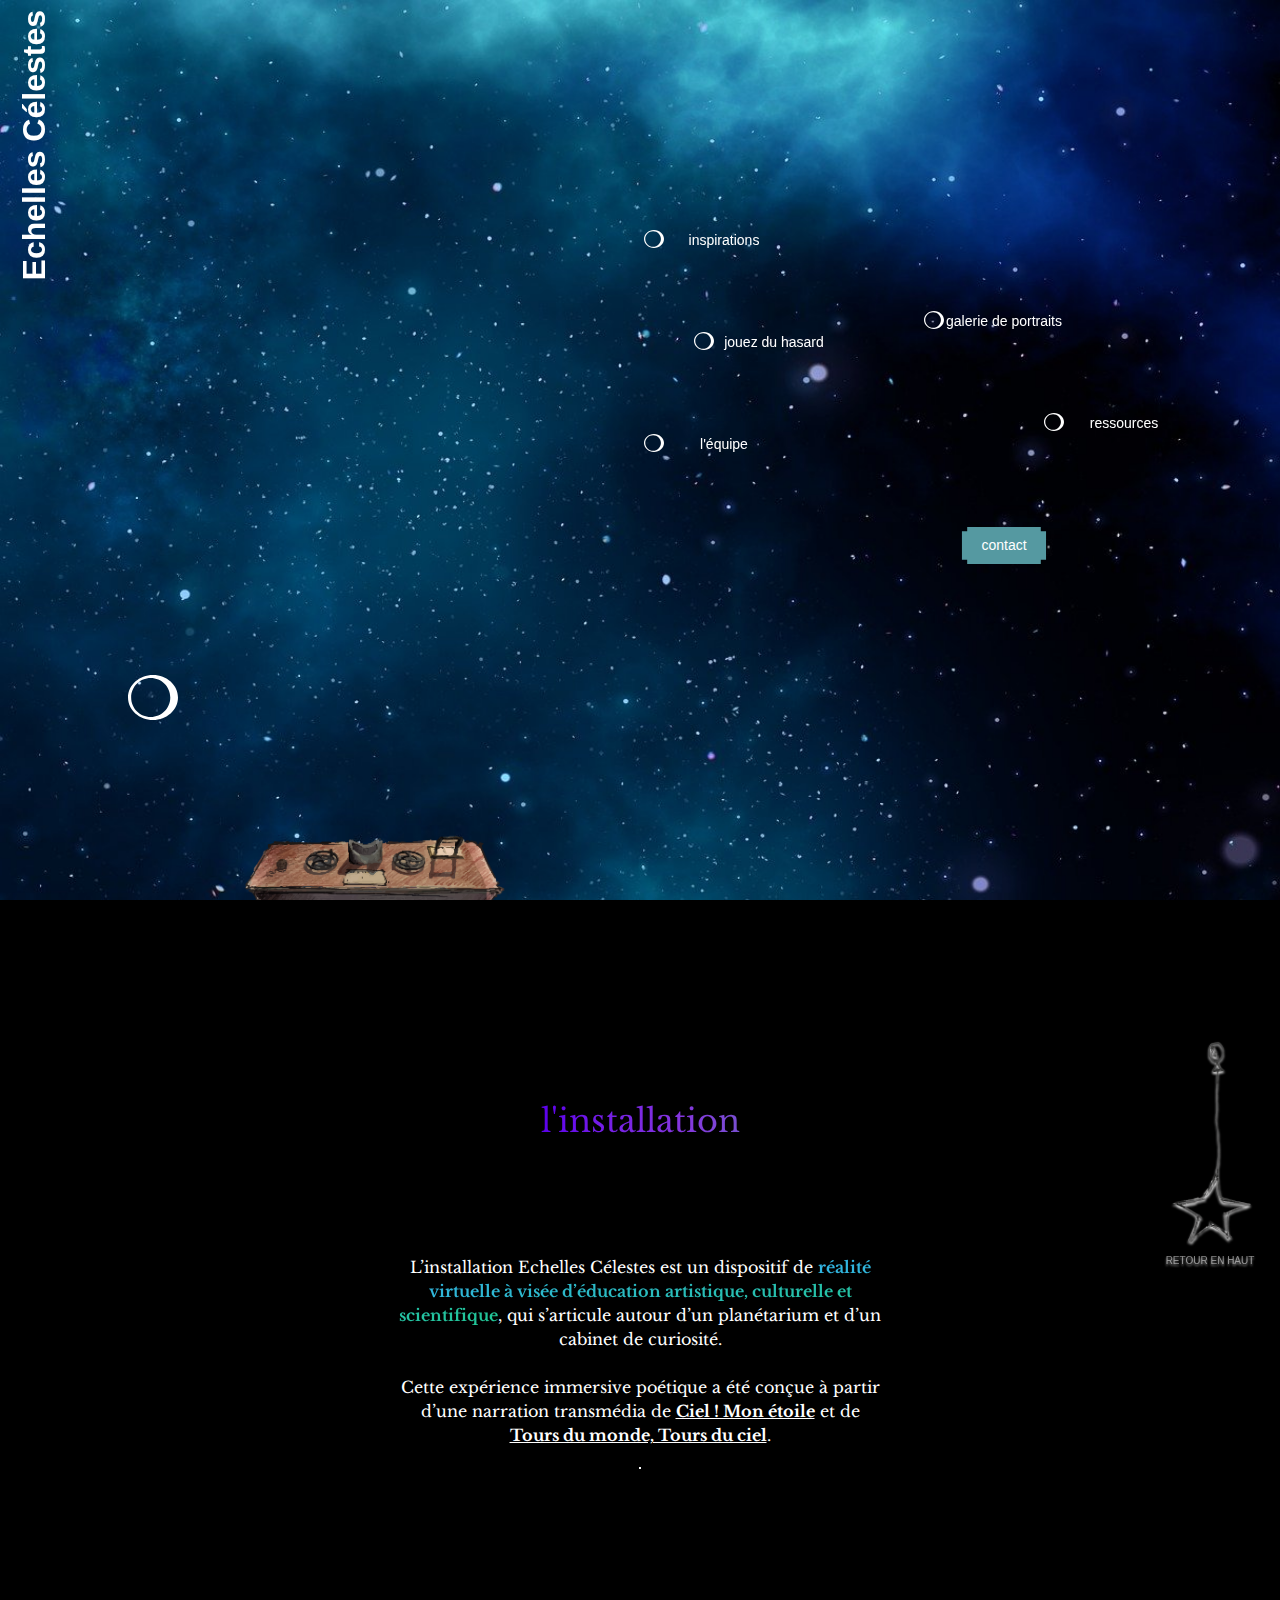
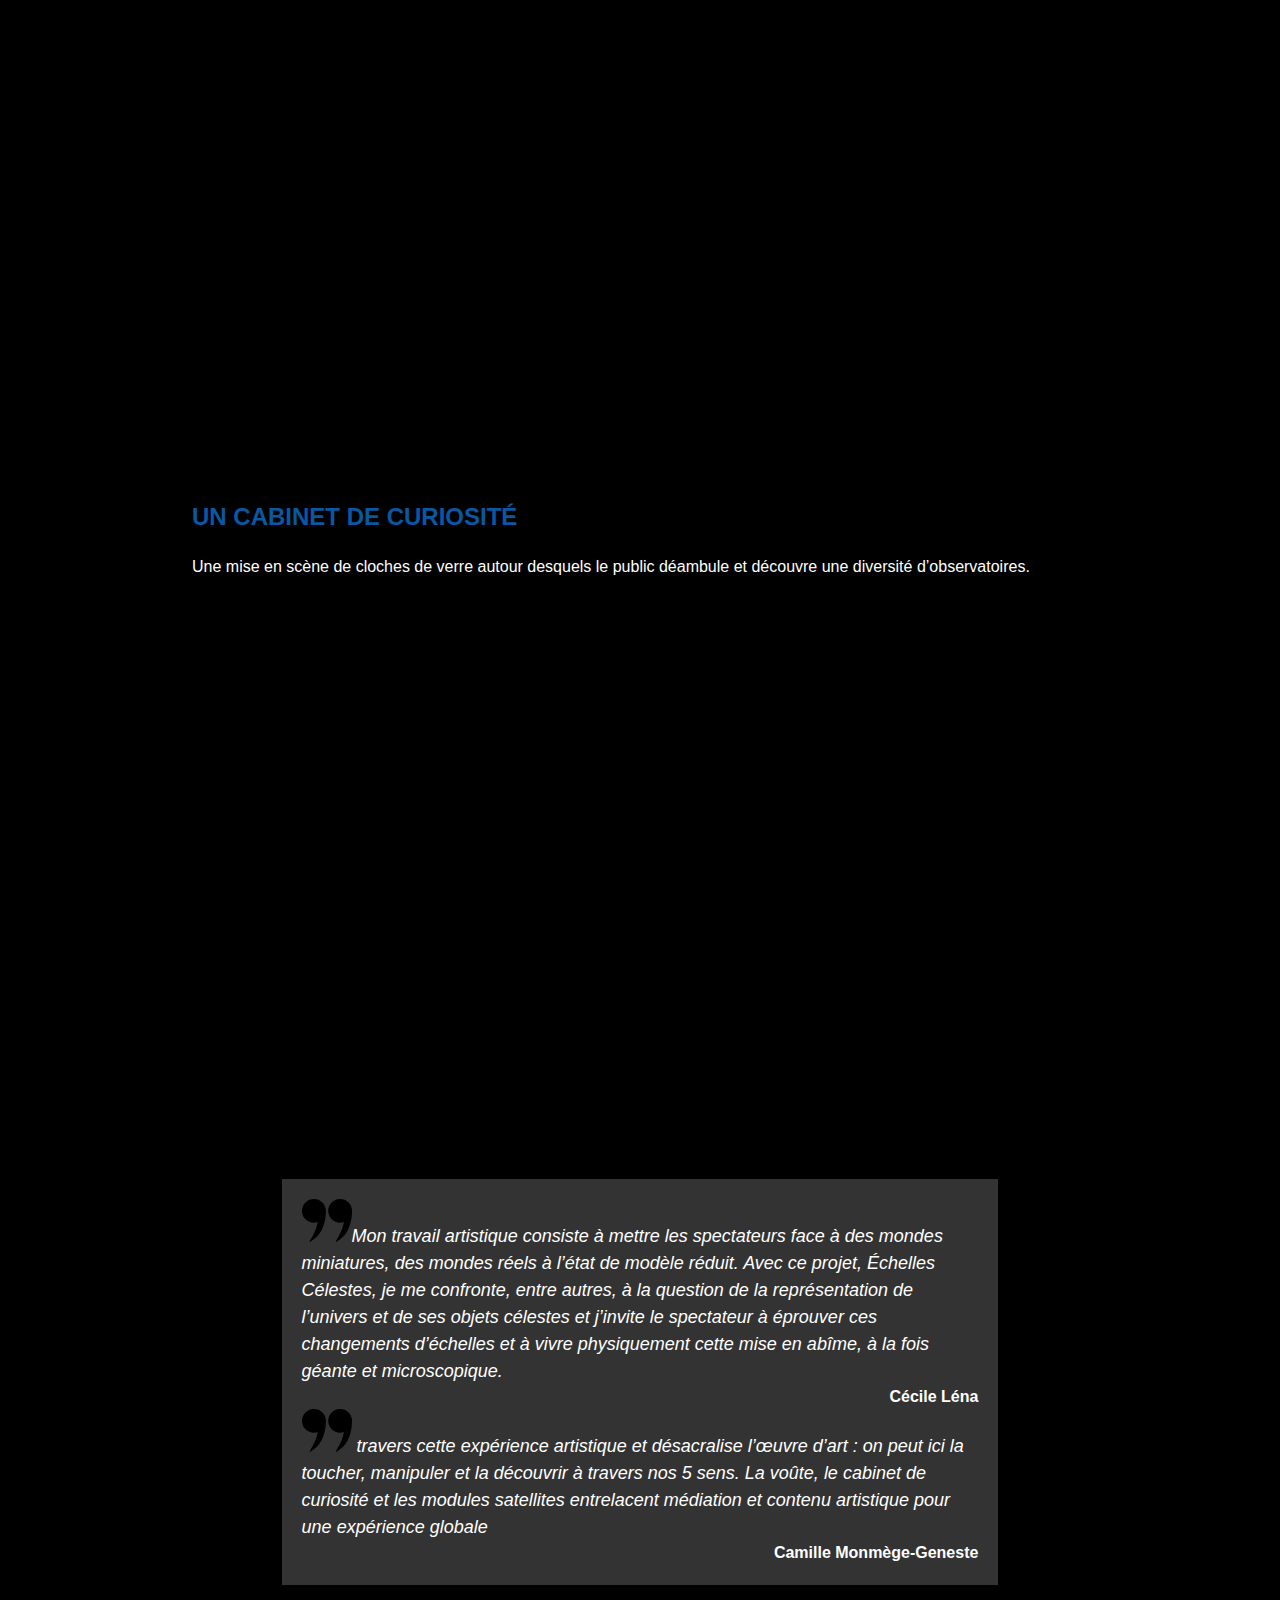
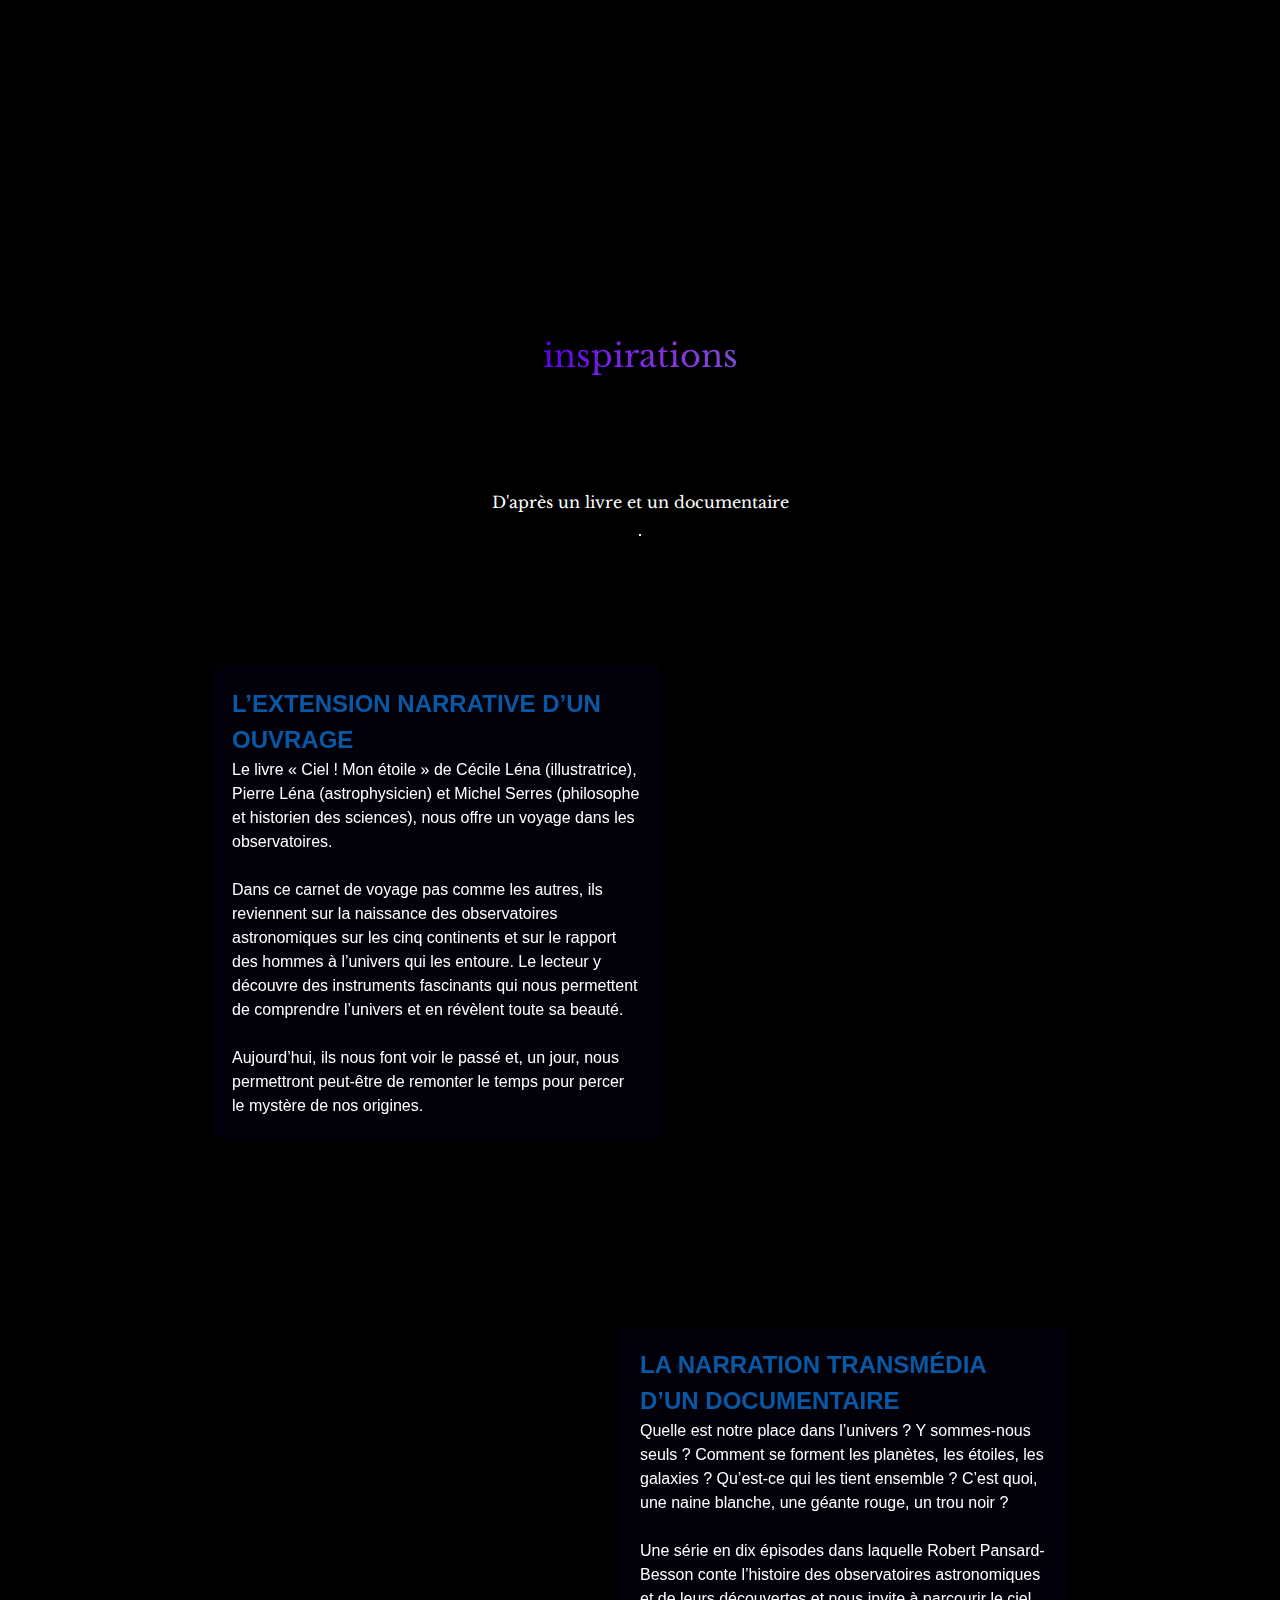
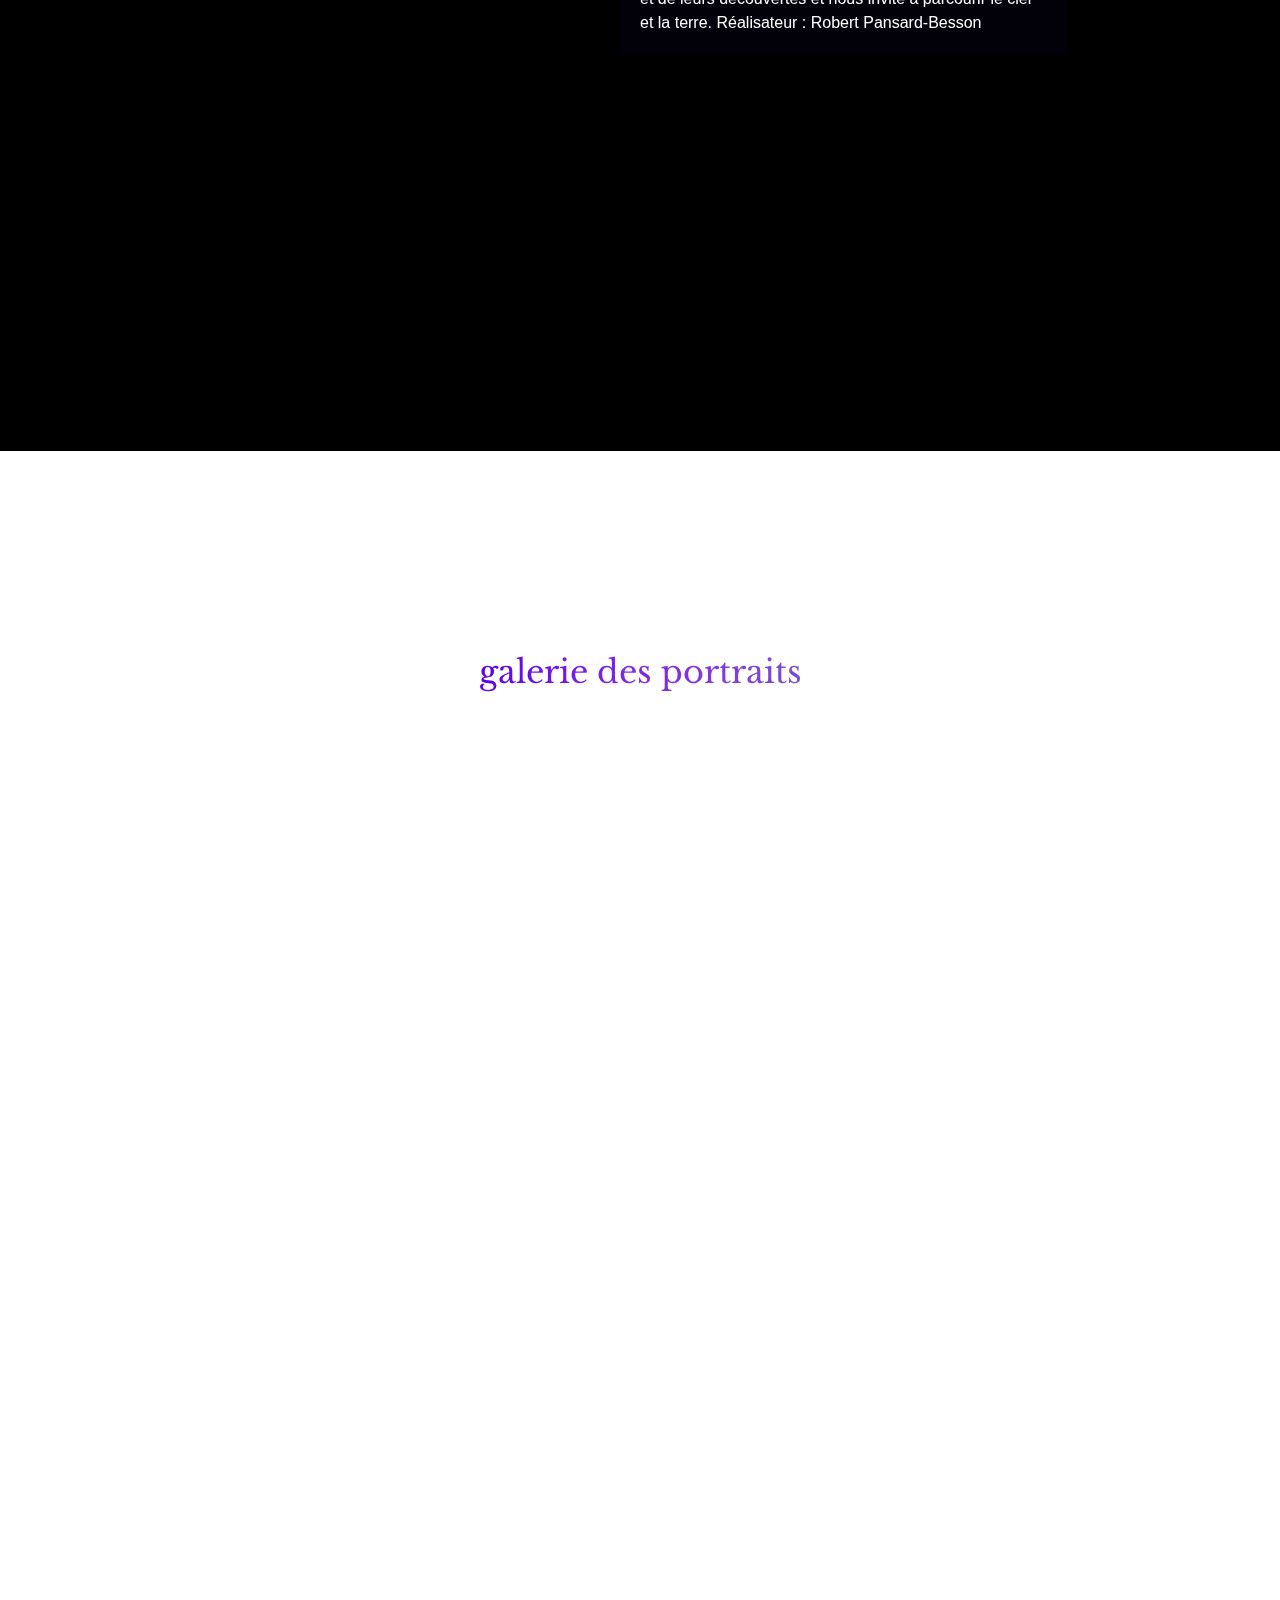
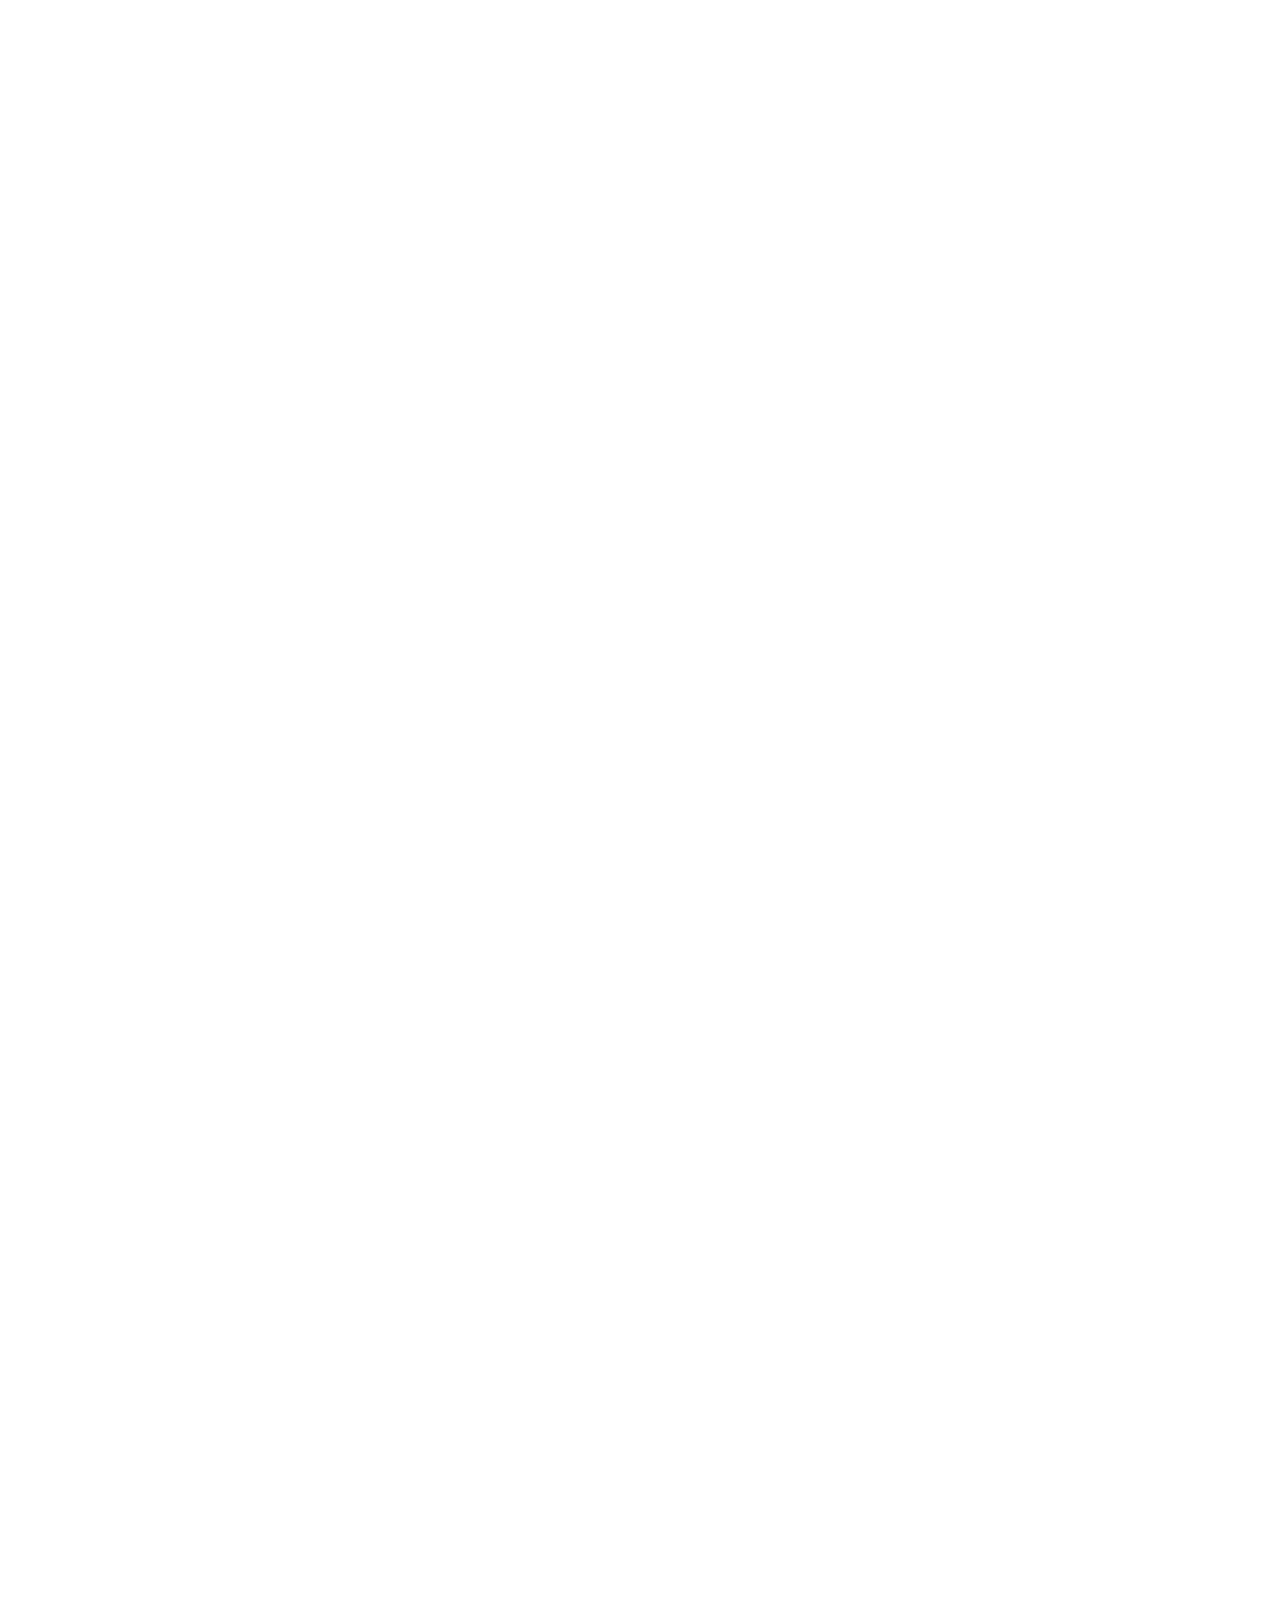
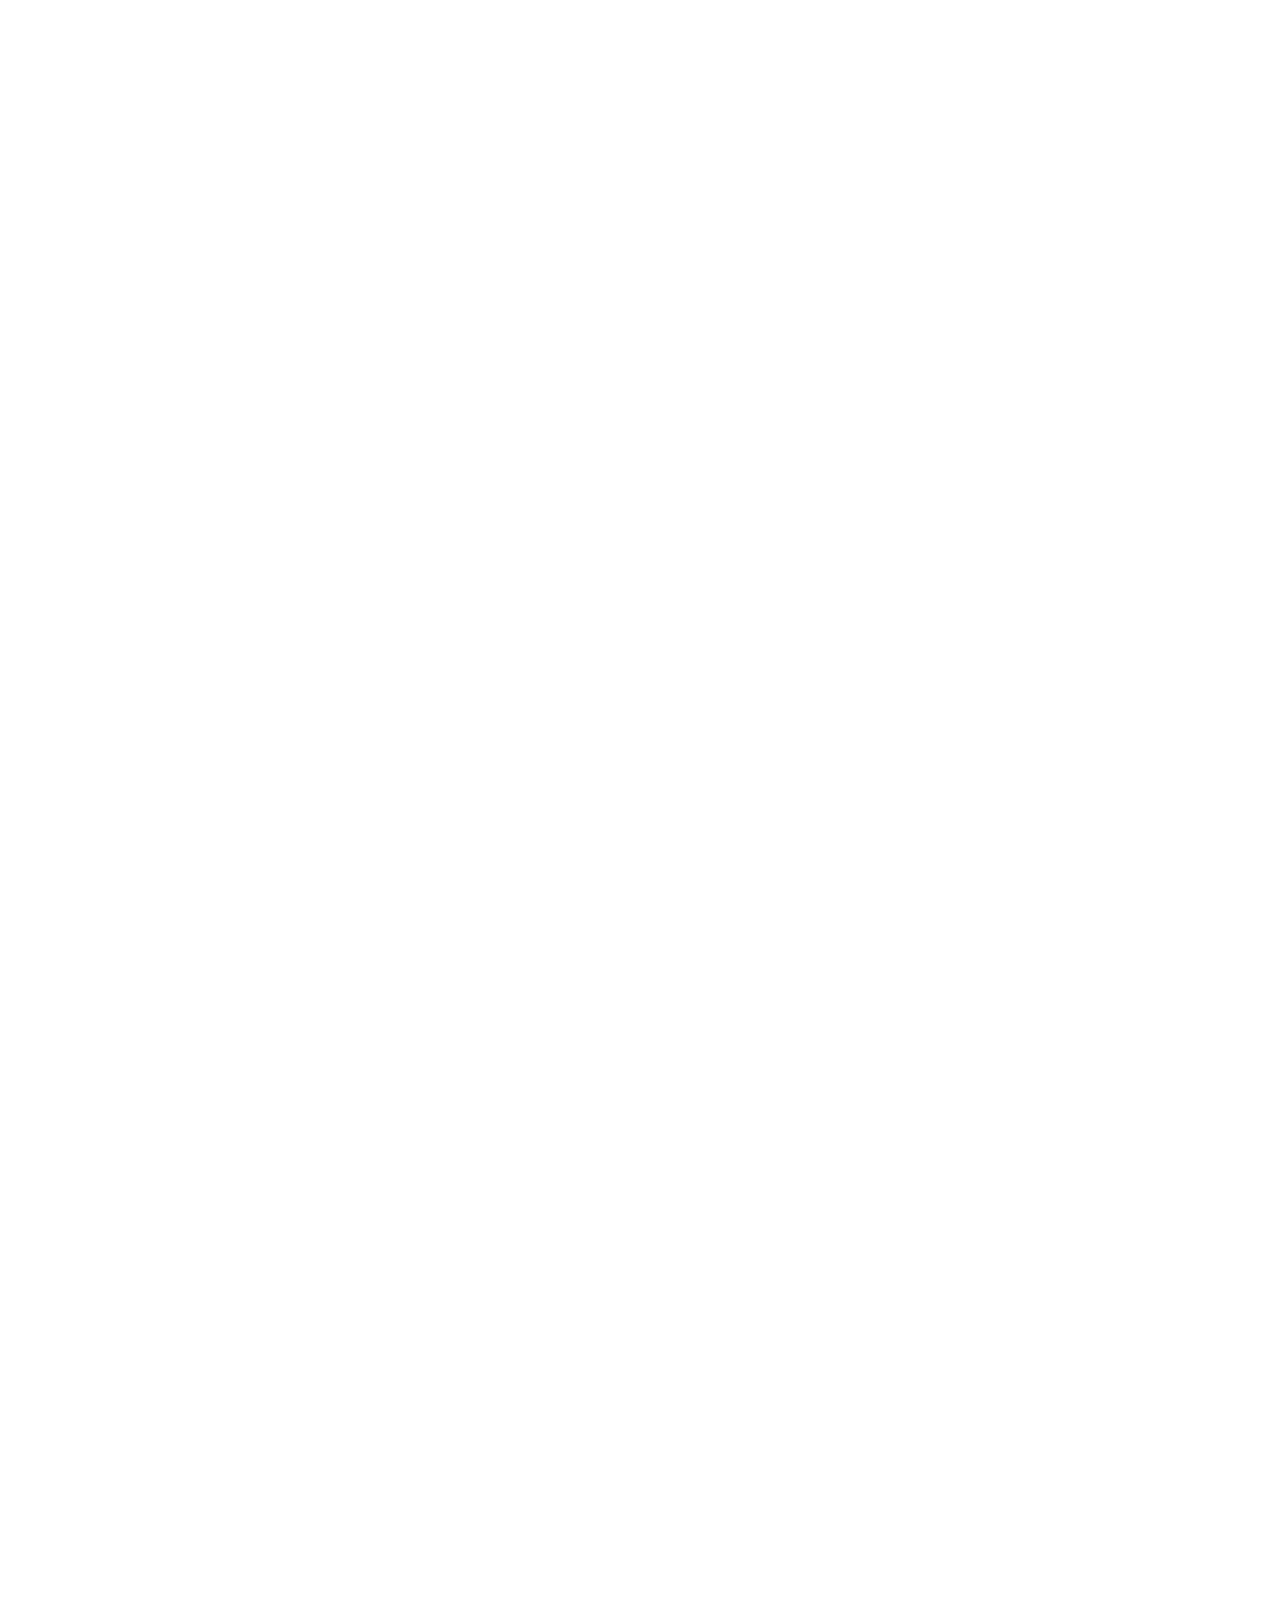
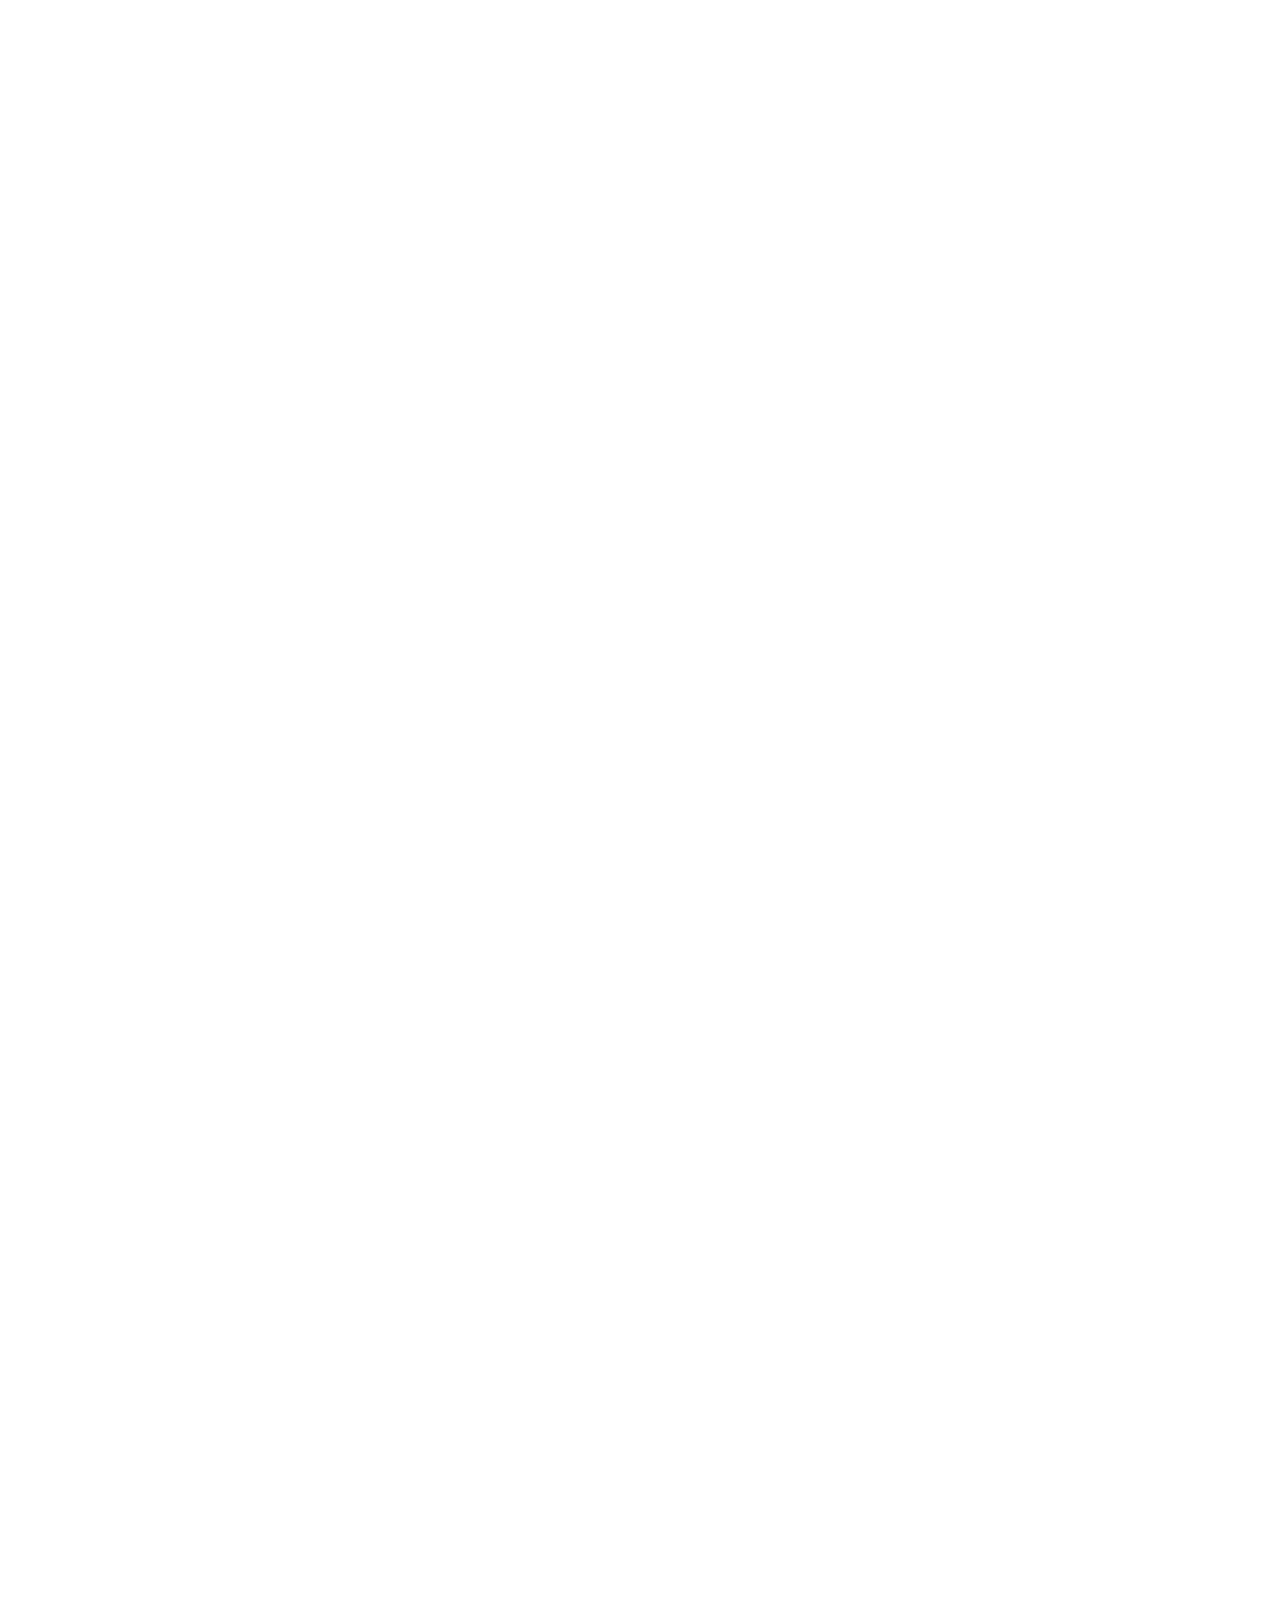
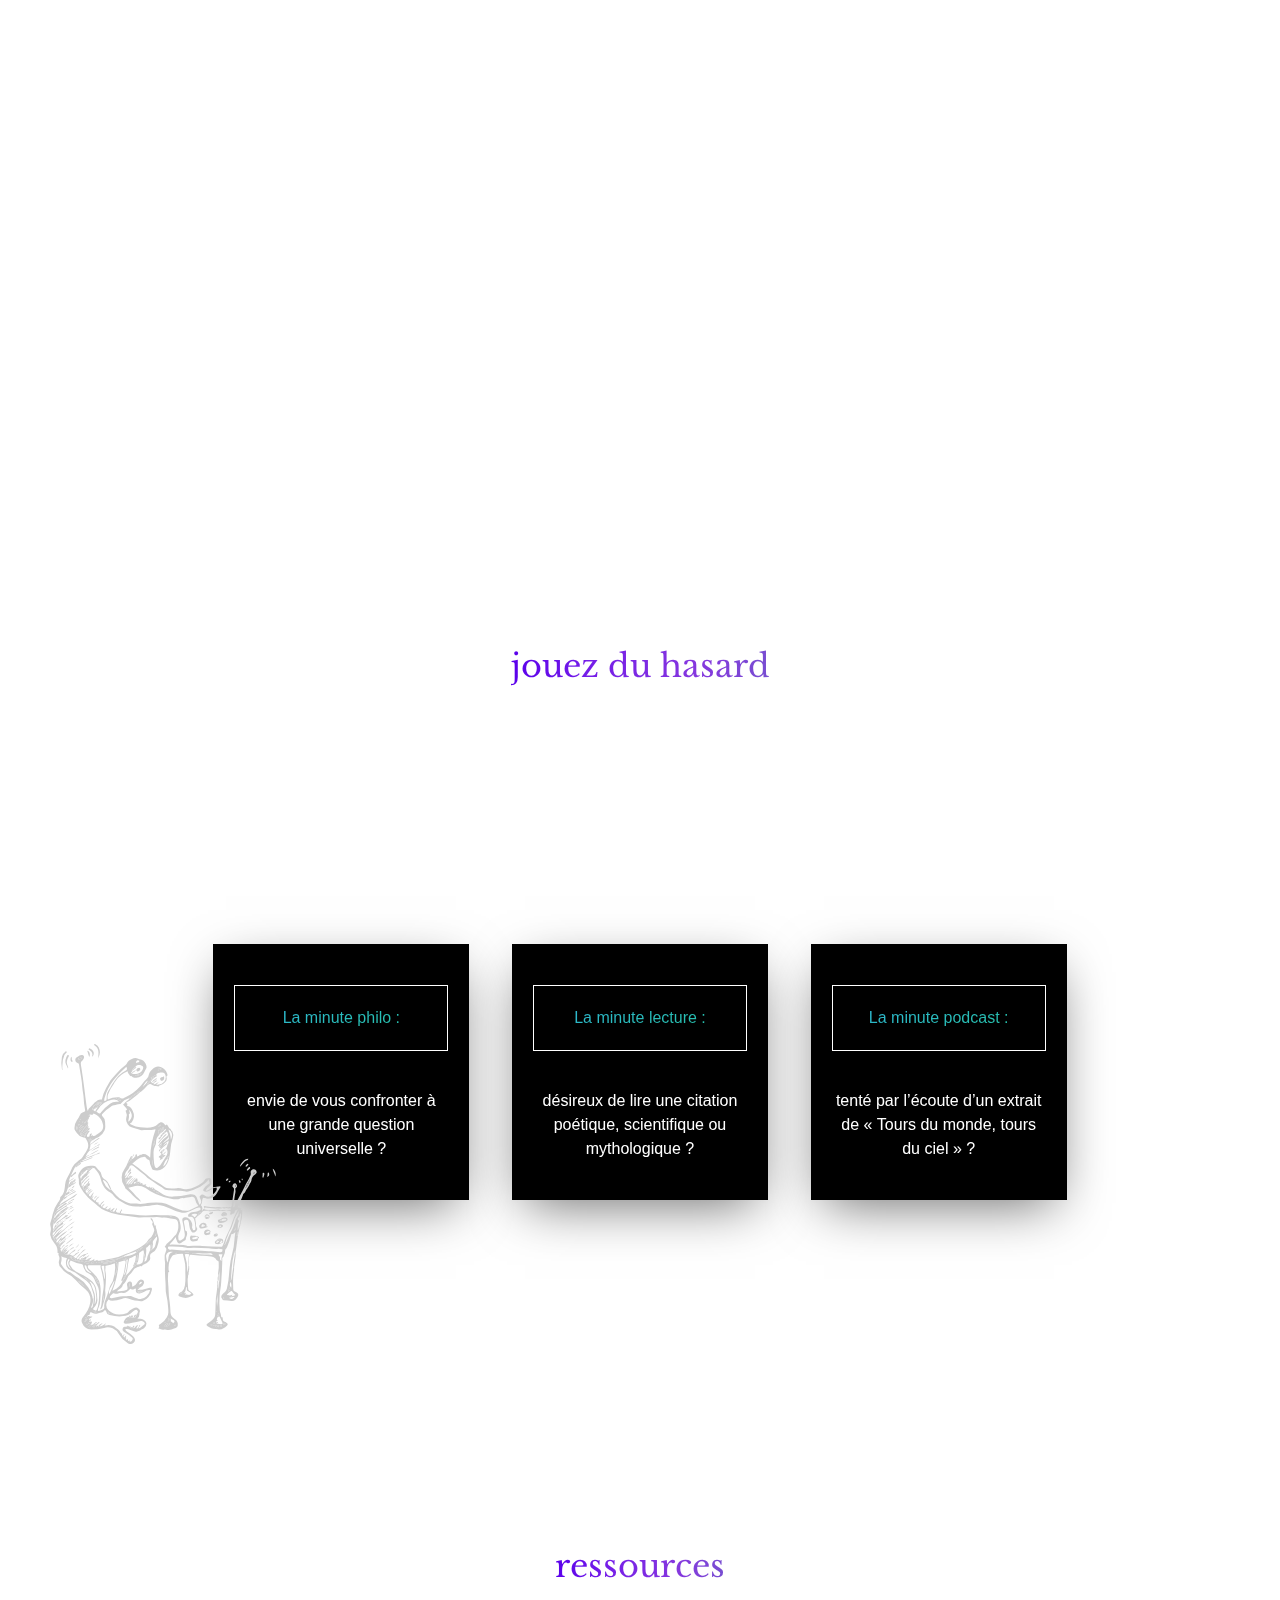
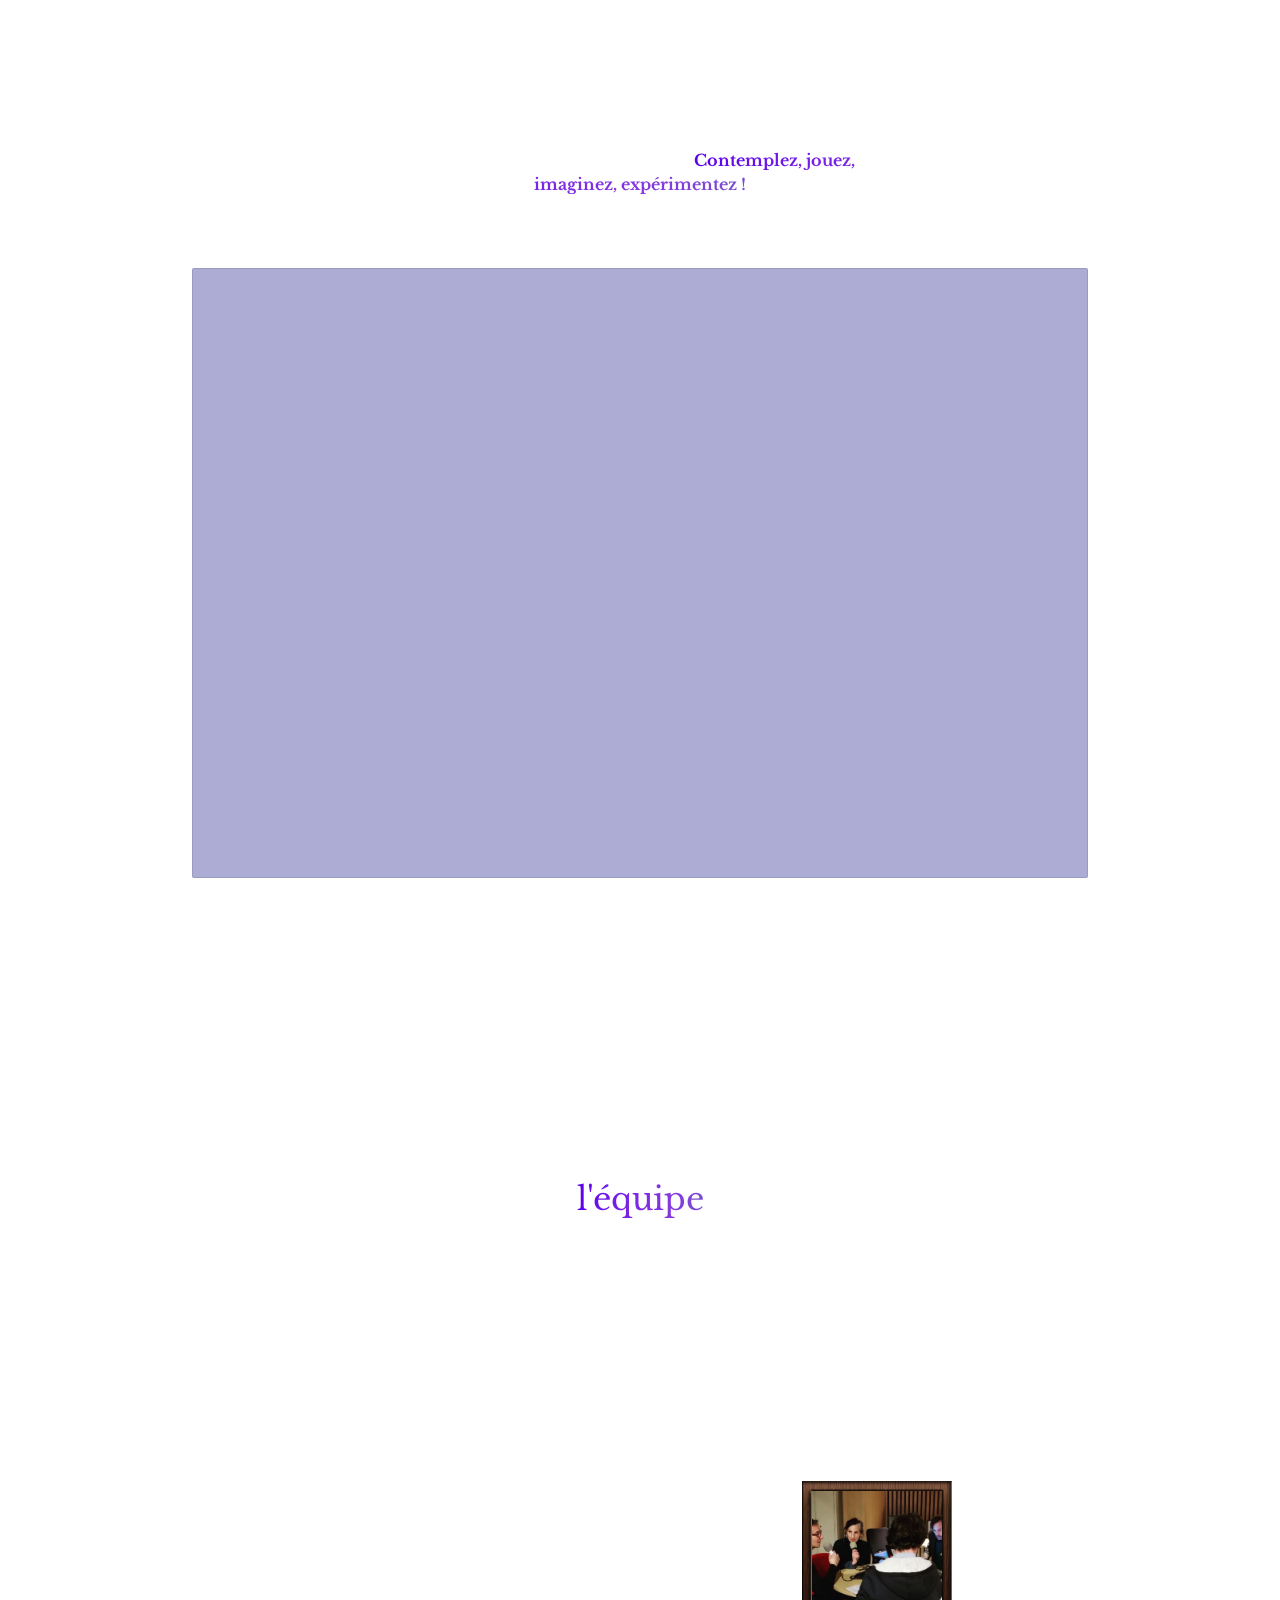
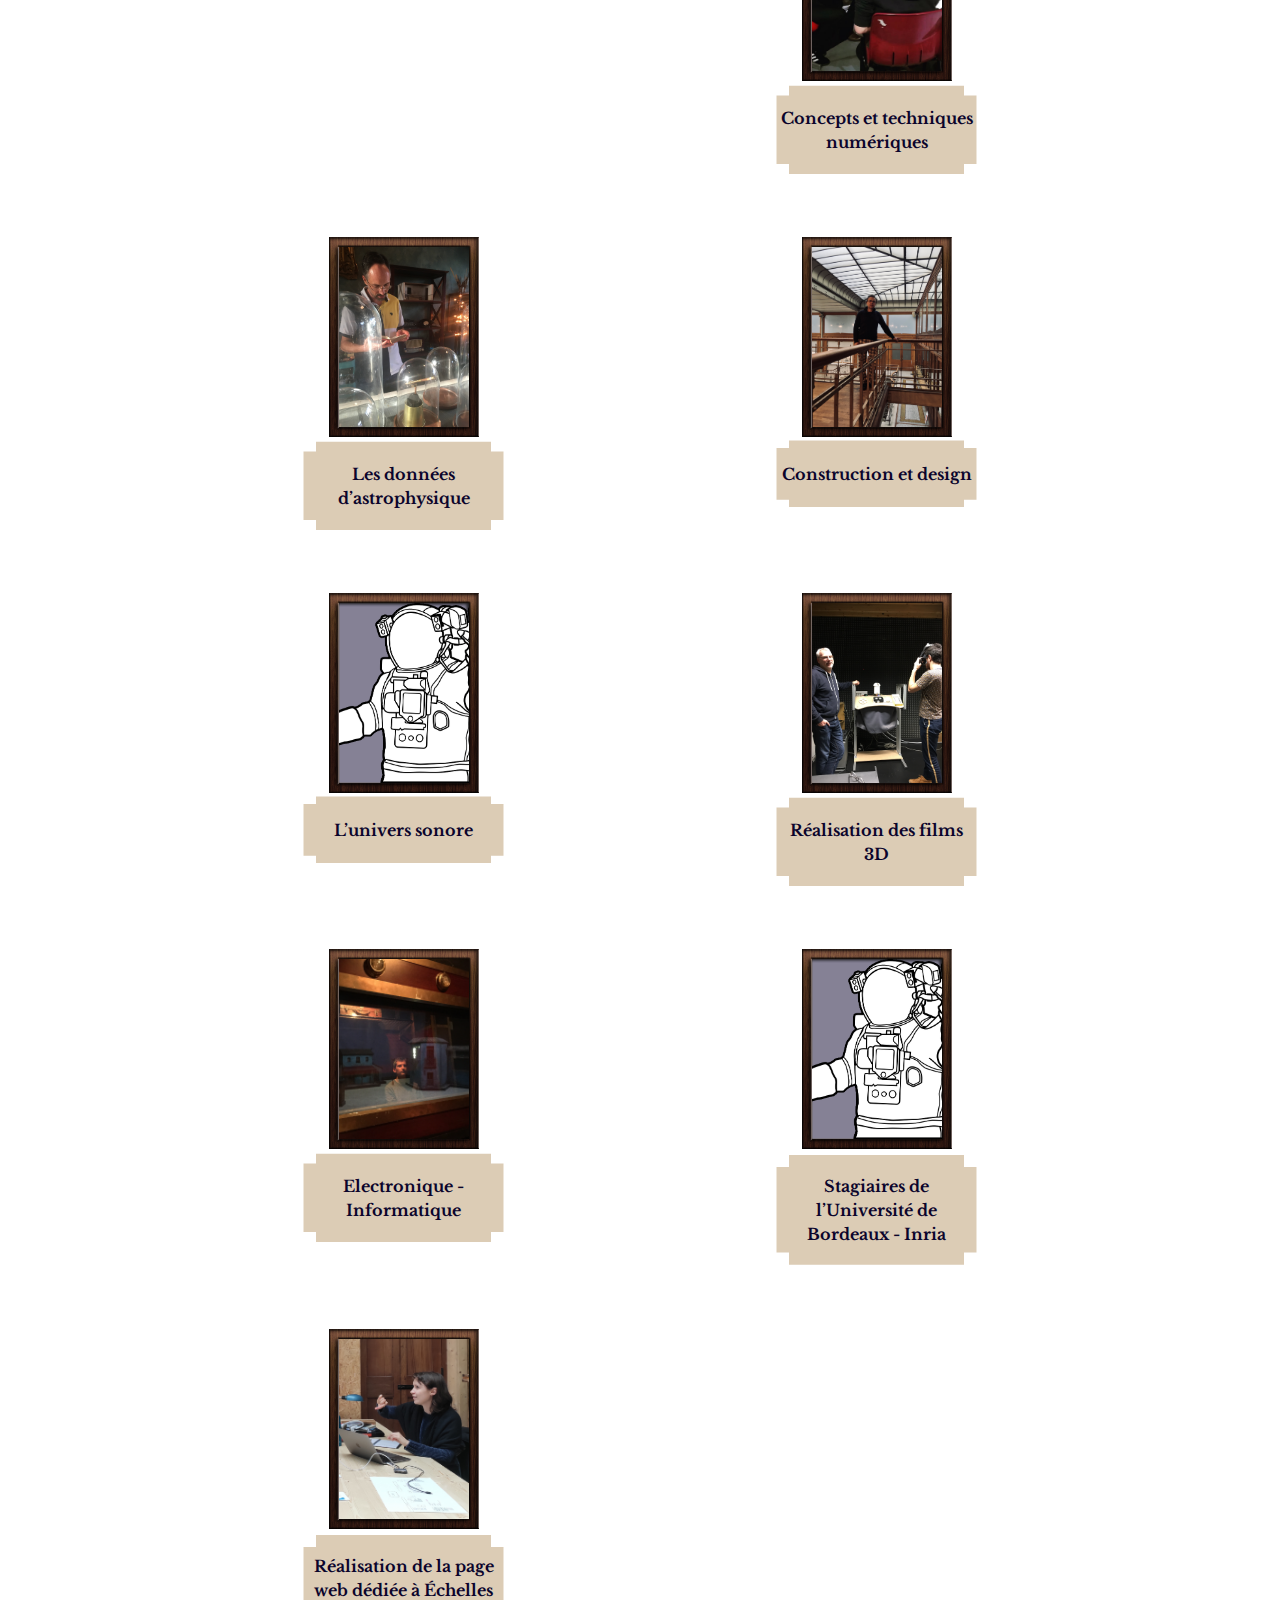
==== commit d17b4162: "suppression du dossier echelles celestes, sous dossier du repo echelles celestes" ====
--- a/front-page.html
+++ b/front-page.html
@@ -1,765 +1,1078 @@
-
-
 <!DOCTYPE html>
-<html lang="en">
+<html lang="fr">
+
 <head>
     <meta charset="UTF-8">
     <meta name="viewport" content="width=device-width, initial-scale=1.0">
-    <title>Document</title>
+    <title>Echelles Celestes</title>
+    <link rel="stylesheet" href="css/base.css">
+    <link rel="stylesheet" href="css/main.css">
+    <link rel="stylesheet" href="css/styles.css">
+    <link rel="stylesheet" href="https://unpkg.com/aos@2.3.1/dist/aos.css">
+    <link rel="preconnect" href="https://fonts.gstatic.com">
+<link href="https://fonts.googleapis.com/css2?family=Libre+Baskerville:ital,wght@0,400;0,700;1,400&display=swap" rel="stylesheet"> 
 </head>
+
 <body>
-    <div class="background">
-        <div id="home">
-            <header class="main-header container">
+
+</body>
+
+</html>
+<div id="home">
+    <header class="main-header">
+
+        <h1 id="header"><a href="#" class="logo">Echelles Célestes</a></h1>
+
+        <details>
+            <p>« un planétarium c’est <span class="gradient">une salle de spectacle</span>, c’est le monde à l’envers »</p>
+            <summary><img class="img-hero" src="img/moon-light.svg"
+                    alt="icone de lune au format svg dessinée"></summary>
+        </details>
+
+        <!-- <nav id="navbar">
+            <ul>
+                <li class="menu-item"><a href="#first" href="javascript:void(0)">l'installation</a></li>
+                <li class="menu-item"><a href="#second" href="javascript:void(0)">inspirations</a></li>
+                <li class="menu-item"><a href="#third" href="javascript:void(0)">galerie de portraits</a></li>
+                <li class="menu-item"><a href="#fourth" href="javascript:void(0)">jouez du hasard</a></li>
+                <li class="menu-item"><a href="#fifth" href="javascript:void(0)">ressources</a></li>
+                <li class="menu-item"><a href="#sixth" href="javascript:void(0)">l'équipe</a></li>
+                <li class="menu-item"><a href="#seventh" href="javascript:void(0)">contact</a></li>
+            </ul>
+        </nav> -->
+        <div class="menu">
+            <nav class="menu__nav" id= "navbar">
+              <ul class="menu__list r-list">
+                <li class="menu__group menu-item"><a href="#second" href="javascript:void(0)" class="menu__link r-link">inspirations</a></li>
+                          <li class="menu-item menu__group "><a href="#third" href="javascript:void(0)" class="menu__link r-link">galerie de portraits</a></li>
+                          <li class="menu-item menu__group "><a href="#fourth" href="javascript:void(0)" class="menu__link r-link">jouez du hasard</a></li>
+                          <li class="menu-item menu__group "><a href="#fifth" href="javascript:void(0)" class="menu__link r-link">ressources</a></li>
+                          <li class="menu-item menu__group "><a href="#sixth" href="javascript:void(0)" class="menu__link r-link">l'équipe</a></li>
+                          <li class="menu-item menu__group "><a href="#seventh" href="javascript:void(0)" class="menu__link r-link">contact</a></li>
+              </ul>
+            </nav>
+          </div>
+
+        <div class="img-deco">
+            <img src="img/install-ech-celestes-sf-ws.png" alt="installation dessinée">
+        </div>
+    </header>
+
+    <main>
+        <article class="first-section change-color" id="first">
+            <div class="svg-wrapper">
+                <svg xmlns="http://www.w3.org/2000/svg">
+                    <rect class="shape1"  />
+                    <rect class="shape2" />
+                    <h2 class="gradient">l'installation</h2>
+                </svg>
+            </div>
+               
+                <p class="h2-subtitle">L’installation Echelles Célestes est un dispositif de <span class="gradient-text">réalité virtuelle à visée d’éducation artistique, culturelle et scientifique</span>, qui s’articule autour d’un planétarium et d’un cabinet de curiosité.<br><br>
+                Cette expérience immersive poétique a été conçue à partir d’une narration transmédia de <span>Ciel ! Mon étoile</span> et de <span>Tours du monde, Tours du ciel</span>.</p>
+
+            <div class="container">
+
+                <div class="first-section-content">
+                    <section class="first-section-content-element" data-aos="fade-down" data-aos-easing="ease-in-out"
+                        data-aos-duration="2000">
+                        <div class="first-section-content-element-text">
+                            <h3>un planétarium</h3>
+                            <p class="h3-subtitle">Un observatoire aux étoiles où le public est invité à incarner le rôle de l’astronome.
+                            </p>
+                        </div>
+                        <div class="first-section-content-element-img">
+                        <img src="img/installation/dessin-instal.jpg"
+                            alt="dessin de l'installation d'echelles celestes">
+                            <span></span>
+                            <span></span>
+                            <span></span>
+                            <span></span>
+                        </div>
+                    </section>
+                    <section class="first-section-content-element">
+                        <h3>un cabinet de curiosité</h3>
+                        <p class="h3-subtitle">Une mise en scène de cloches de verre autour desquels le public déambule et découvre une diversité d’observatoires. </p>
+                        <div class="first-section-content-element-items" data-aos="fade-down"
+                            data-aos-easing="ease-in-out" data-aos-duration="2000">
+                            <img data-aos="fade-down" data-aos-easing="ease-in-out" data-aos-duration="1000"
+                                src="img/installation/meudon.png" alt="">
+                            <img data-aos="fade-down" data-aos-easing="linear" data-aos-duration="2000"
+                                src="img/installation/Brooke3.jpg" alt="">
+                            <img data-aos="fade-down" data-aos-easing="linear" data-aos-duration="3000"
+                                src="img/installation/Lune.jpg" alt="">
+                            <img data-aos="fade-down" data-aos-easing="linear" data-aos-duration="2000"
+                                src="img/installation/lagoon-nebula.png" alt="">
+                            <img data-aos="fade-down" data-aos-easing="linear" data-aos-duration="1000"
+                                src="img/installation/thors-elmet.jpg" alt="">
+                        </div>
+                    </section>
+                    <section class="first-section-content-element">
+                        <blockquote cite="">Mon travail artistique consiste à mettre les spectateurs face à des mondes
+                            miniatures, des mondes réels à l’état de modèle réduit.
+
+                            Avec ce projet, Échelles Célestes, je me confronte, entre autres, à la question de la
+                            représentation de l’univers et de ses objets célestes et j’invite le spectateur à éprouver
+                            ces changements d’échelles et à vivre physiquement cette mise en abîme, à la fois géante et
+                            microscopique. </blockquote>
+                        <p class="blockquote-author">Cécile Léna</p>
+                        <blockquote> travers cette expérience artistique et désacralise l’œuvre d’art : on peut ici la toucher, manipuler et la découvrir à travers nos 5 sens. La voûte, le cabinet de curiosité et les modules satellites entrelacent médiation et contenu artistique pour une expérience globale</blockquote>
+                        <p class="blockquote-author">Camille Monmège-Geneste</p>
+                    </section>
+                </div>
+            </div>
+
+        </article>
+
+        <article class="second-section change-color" id="second">
+            <div class="svg-wrapper">
+                <svg xmlns="http://www.w3.org/2000/svg">
+                    <rect class="shape1"/>
+                    <rect class="shape2"/>
+                    <h2 class="gradient">inspirations</h2>
+                </svg>
+            </div>
                 
-                <h1><a href="#" class="logo">Echelles Célestes</a></h1>
-
-                <nav class="header-nav">
-                    <ul>
-                        <li><a href="first">Installation</a></li>
-                        <li><a href="second">Inspirations</a></li>
-                        <li><a href="third">Portraits</a></li>
-                        <li><a href="fourth">Jeu</a></li>
-                        <li><a href="fifth">Ressources</a></li>
-                        <li><a href="sixth">L'équipe</a></li>
-                        <li><a href="seven">Contact</a></li>
-                    </ul>
-                </nav>
-            </header>
-<!-- Afficher la lune ou plusieurs étoiles, au survol, la lune grossit et au clic, le texte apparaît. Les lunes ou étoiles peuvent être déplacés par l'utilisateur -->
-            <img src="" alt="">
+                <p class="h2-subtitle"> D'après un livre et un documentaire</p>
+
+            <div class="container">
+
+                <div class="second-section-content">
+                    <section class="second-section-content-element">
+                        <div class="second-section-content-element-col">
+                            <div class="second-section-content-element-col-child second-section-content-element-col-child-text">
+                                <h3>l’extension narrative d’un ouvrage</h3>
+                                <p>Le livre « Ciel ! Mon étoile » de Cécile Léna (illustratrice), Pierre Léna (astrophysicien) et Michel Serres (philosophe et historien des sciences), nous offre un voyage dans les observatoires. <br><br>Dans ce carnet de voyage pas comme les autres, ils reviennent sur la naissance des observatoires astronomiques sur les cinq continents et sur le rapport des hommes à l’univers qui les entoure. Le lecteur y découvre des instruments fascinants qui nous permettent de comprendre l’univers et en révèlent toute sa beauté. <br><br>Aujourd’hui, ils nous font voir le passé et, un jour, nous permettront peut-être de remonter le temps pour percer le mystère de nos origines.</p>
+                            </div>
+                            <div class="second-section-content-element-col-child second-section-content-element-col-child-img" data-aos="fade-left" data-aos-offset="300"
+                            data-aos-easing="ease-in-sine" data-aos-duration="2000">
+                                <img src="img/cielmonetoile.jpg"
+                                    alt="Image du livre Ciel mon étoile de Pierre Léna astrophysicien et Michel Serres philosophe">
+                                <div class="second-section-content-element-col-child-btn">
+                                    <a href="https://www.lalibrairie.com/livres/ciel---mon-etoile--un-voyage-dans-les-observatoires_0-547806_9782356390271.html" target="_blank">Découvrez le livre</a>
+                                </div>
+                                <img src="" alt="">
+                            </div>
+                        </div>
+                    </section>
+                    <section class="second-section-content-element">
+                        <div class="second-section-content-element-col second-section-content-element-col-reverse">
+                            <div class="second-section-content-element-col-child second-section-content-element-col-child-text">
+                                <h3>la narration transmédia d’un documentaire</h3>
+                                <p>Quelle est notre place dans l’univers ? Y sommes-nous seuls ? Comment se forment les planètes, les étoiles, les galaxies ? Qu’est-ce qui les tient ensemble ? C’est quoi, une naine blanche, une géante rouge, un trou noir ? <br><br>
+                                    Une série en dix épisodes dans laquelle Robert Pansard-Besson conte l’histoire des observatoires astronomiques et de leurs découvertes et nous invite à parcourir le ciel et la terre.
+                                    Réalisateur : Robert Pansard-Besson
+                                    </p>
+                            </div>
+                            <div class="second-section-content-element-col-child second-section-content-element-col-child-img" data-aos="fade-right" data-aos-offset="300"
+                            data-aos-easing="ease-in-sine" data-aos-duration="2000">
+                                <img src="img/reportage.jpg"
+                                    alt="Image du DVD Tours du monde , tours du ciel">
+                                <div class="second-section-content-element-col-child-btn">
+                                    <a href="https://www.lalibrairie.com/livres/tours-du-monde-tours-du-ciel-2_0-576712_9782759804979.html?ctx=8dede6a1667b1196b8d08bbbc36680c1" target="_blank">Découvrez le documentaire</a>
+                                </div>
+                            </div>
+                            
+                        </div>
+                        <iframe src="/echellescelestes-web/img/astro/lowell_observ-sf.svg" width="400" height="400">
+                            <img src="/echellescelestes-web/img/astro/lowell_observ-sf.png" alt="Un extraterrestre avec une table de musique DJ" />
+                        </iframe>
+                    </section>
+                </div>
+            </div>
+        </article>
+
+        <article class="third-section change-color" id="third"> <!-- background avec galaxie -->
+            <div class="svg-wrapper">
+                <svg xmlns="http://www.w3.org/2000/svg">
+                    <rect class="shape1"  />
+                    <rect class="shape2"  />
+                    <h2 class="gradient">galerie des portraits</h2>
+                </svg>
+            </div>
+                
+                <p class="h2-subtitle">Déambulez dans cette galerie et découvrez les grandes figures qui ont écrit une partie de l’histoire de l’astronomie en cliquant, à votre guise, sur les portraits.</p>
+
+            <div class="container">
+
+                <!-- <section class="third-section-content"> -->
+                <!-- Ajout de la class js-modal pour activer le script van11y-accessible-modal-window-aria qui affiche une fenêtre modale accessible -->
+                <ul class="third-section-content-element js-modal">
+                    <li class="third-section-content-element-card">
+                        <div class="third-section-content-element-card-one js-modal button" data-aos="fade-up"
+                            data-aos-easing="linear" data-aos-duration="1500" data-modal-prefix-class="simple-animated"
+                            data-modal-content-id="modal" data-modal-title="Claude Ptolémée"
+                            data-modal-close-text="Close it" data-modal-close-title="Close it, really">
+                            <div class="third-section-content-element-card-one-img">
+                                <img src="img/gallery-portrait/ptolemee_small.jpeg"
+                                    alt="Portrait dessiné de Claude Ptolémée">
+                            </div>
+                            <h4>Claude Ptolémée</h4>
+                        </div>
+
+                        <div class="third-section-content-element-card-hover">
+                            <p class="title text">« Je fus tantôt décris comme un génie et tantôt comme un simple
+                                copieur. »</p>
+                        </div>
+
+                        <div class="hidden" id="modal">
+                            <div class="third-section-content-element-card-clic">
+                                <div class="third-section-content-element-card-clic-quote">
+                                    <img src="img/gallery-portrait/ptolemee_small.jpeg" alt="">
+                                    <h5>Anecdote</h5>
+                                    <p>Si certains le considéraient comme un génie, d’autres l’accusait de ne faire que
+                                        transmettre des théories existantes. </p>
+                                </div>
+                                <div class="third-section-content-element-card-clic-bio">
+                                    <h5>Biographie</h5>
+                                    <p>Claude Ptolémée est né en 90 après JC.<br><br>
+
+                                        C’est un astronome et astrologue grec à l’origine de nombreuses découvertes.
+                                        <br><br>
+                                        Son œuvre la plus connue est <span class="gradient-text">« Almageste » : un ouvrage d’astronomie de 13
+                                        volumes qui rassemble presque 9 siècles d’observations astronomiques.</span>
+                                        <br><br>
+                                        On y trouve des informations sur la position des astres, un <span class="gradient-text">catalogue de plus de
+                                        mille étoiles regroupées en constellations, les dates des éclipses et même des
+                                        prévisions de phénomènes</span>.
+                                        <br><br>
+                                        Ptolémée reprend le modèle géocentrique d’Hipparque qui place une Terre fixe et
+                                        ronde au milieu d’un univers en mouvement. Il meurt en 168 après JC. </p>
+                                </div>
+                            </div>
+                        </div>
+                    </li>
+                    <li class="third-section-content-element-card">
+                        <div class="third-section-content-element-card-one js-modal button"
+                            data-aos="fade-up" data-aos-easing="linear" data-aos-duration="2000">
+                            <div class="third-section-content-element-card-one-img"><img
+                                    src="img/gallery-portrait/copernic_small.jpeg"
+                                    alt="Portrait dessiné de Nicolas Copernic"></div>
+                            <h4>Nicolas Copernic</h4>
+                        </div>
+
+                        <div class="third-section-content-element-card-hover">
+                            <p class="title text">blah blah</p>
+                        </div>
+                        <div class="hidden" id="modal">
+                            <div class="third-section-content-element-card-clic">
+                                <div class="third-section-content-element-card-clic-quote">
+                                    <img src="" alt="">
+                                    <p></p>
+                                </div>
+                                <div class="third-section-content-element-card-clic-bio">
+                                    <h5>Biographie</h5>
+                                    <p></p>
+                                </div>
+                            </div>
+                        </div>
+                    </li>
+                    <li class="third-section-content-element-card">
+                        <div class="third-section-content-element-card-one js-modal button" data-aos="fade-up"
+                            data-aos-easing="linear" data-aos-duration="1500">
+                            <div class="third-section-content-element-card-one-img">
+                                <img src="img/gallery-portrait/brahe_small.jpeg"
+                                    alt="Portrait dessiné de Tycho Brahé"></div>
+                            <h4>Tycho Brahé</h4>
+                        </div>
+
+                        <div class="third-section-content-element-card-hover">
+                            <p class="title text"></p>
+                        </div>
+                        <div class="hidden" id="modal">
+                            <div class="third-section-content-element-card-clic">
+                                <div class="third-section-content-element-card-clic-quote">
+                                    <img src="img/gallery-portrait/brahe_small.jpeg"
+                                        alt="Portrait dessiné de Tycho Brahé">
+                                    <p></p>
+                                </div>
+                                <div class="third-section-content-element-card-clic-bio">
+                                    <h5>Biographie</h5>
+                                    <p></p>
+                                </div>
+                                <button></button>
+                            </div>
+                        </div>
+                    </li>
+                    <li class="third-section-content-element-card">
+                        <div class="third-section-content-element-card-one js-modal button" data-aos="fade-up"
+                            data-aos-duration="2000">
+                            <div class="third-section-content-element-card-one-img">
+                                <img src="img/gallery-portrait/galilee_small.jpeg" alt="Portrait dessiné de Galilée">
+                            </div>
+                                <h4>Galileo Galilei</h4>
+                        </div>
+
+                        <div class="third-section-content-element-card-hover">
+                            <p class="title text"></p>
+                        </div>
+                        <div class="hidden" id="modal">
+                            <div class="third-section-content-element-card-clic">
+                                <div class="third-section-content-element-card-clic-quote">
+                                    <img src="img/gallery-portrait/galilee_small.jpeg"
+                                        alt="Portrait dessiné de Galilée">
+                                    <p></p>
+                                </div>
+                                <div class="third-section-content-element-card-clic-bio">
+                                    <h5>Biographie</h5>
+                                    <p></p>
+                                </div>
+                                <button></button>
+                            </div>
+                        </div>
+                    </li>
+                    <li class="third-section-content-element-card">
+                            <div class="third-section-content-element-card-one js-modal button" data-aos="fade-up"
+                                data-aos-duration="1500">
+                                <div class="third-section-content-element-card-one-img">
+                                    <img src="img/gallery-portrait/kepler_small.jpeg" alt="Portrait dessiné de Johannes Kepler">
+                                </div>
+                                <h4>Johannes Kepler</h4>
+                            </div>
+
+                            <div class="third-section-content-element-card-hover">
+                                <p class="title text"></p>
+                            </div>
+                            <div class="hidden" id="modal">
+                                <div class="third-section-content-element-card-clic">
+                                    <div class="third-section-content-element-card-clic-quote">
+                                        <img src="img/gallery-portrait/kepler_small.jpeg"
+                                            alt="Portrait dessiné de Johannes Kepler">
+                                        <p></p>
+                                    </div>
+                                    <div class="third-section-content-element-card-clic-bio">
+                                        <h5>Biographie</h5>
+                                        <p></p>
+                                    </div>
+                                    <button></button>
+                                </div>
+                            </div>
+                        </li>
+                    <li class="third-section-content-element-card">
+                        <div class="third-section-content-element-card-one js-modal button" data-aos="fade-up"
+                            data-aos-duration="1500">
+                            <div class="third-section-content-element-card-one-img">
+                                <img
+                                    src="img/gallery-portrait/pascal_small.jpeg"
+                                    alt="Portrait dessiné de Blaise Pascal">
+                            </div>
+                            <h4>Blaise Pascal</h4>
+                        </div>
+
+                        <div class="third-section-content-element-card-hover">
+                            <p class="title text"></p>
+                        </div>
+                        <div class="hidden" id="modal">
+                            <div class="third-section-content-element-card-clic">
+                                <div class="third-section-content-element-card-clic-quote">
+                                    <img src="img/gallery-portrait/pascal_small.jpeg" alt="">
+                                    <p></p>
+                                </div>
+                                <div class="third-section-content-element-card-clic-bio">
+                                    <h5>Biographie</h5>
+                                    <p></p>
+                                </div>
+                                <button></button>
+                            </div>
+                        </div>
+                    </li>
+                    <li class="third-section-content-element-card">
+                        <div class="third-section-content-element-card-one js-modal button" data-aos="fade-up"
+                            data-aos-duration="3000">
+                            <div class="third-section-content-element-card-one-img">
+                                <img
+                                    src="img/gallery-portrait/newton.jpeg" alt="">
+                            </div>
+                            <h4>Isaac Newton</h4>
+                        </div>
+
+                        <div class="third-section-content-element-card-hover">
+                            <p class="title text"></p>
+                        </div>
+                        <div class="hidden" id="modal">
+                            <div class="third-section-content-element-card-clic">
+                                <div class="third-section-content-element-card-clic-quote">
+                                    <img src="img/gallery-portrait/newton.jpeg" alt="">
+                                    <p></p>
+                                </div>
+                                <div class="third-section-content-element-card-clic-bio">
+                                    <h5>Biographie</h5>
+                                    <p></p>
+                                </div>
+                                <button></button>
+                            </div>
+                        </div>
+                    </li>
+                    <li class="third-section-content-element-card">
+                        <div class="third-section-content-element-card-one js-modal button" data-aos="fade-up"
+                            data-aos-duration="2000">
+                            <div class="third-section-content-element-card-one-img">
+                                <img
+                                    src="img/gallery-portrait/romer_small.jpeg" alt="">
+                            </div>
+                            <h4>Ole Romer</h4>
+                        </div>
+
+                        <div class="third-section-content-element-card-hover">
+                            <p class="title text"></p>
+                        </div>
+                        <div class="hidden" id="modal">
+                            <div class="third-section-content-element-card-clic">
+                                <div class="third-section-content-element-card-clic-quote">
+                                    <img src="img/gallery-portrait/romer_small.jpeg" alt="">
+                                    <p></p>
+                                </div>
+                                <div class="third-section-content-element-card-clic-bio">
+                                    <h5>Biographie</h5>
+                                    <p></p>
+                                </div>
+                                <button></button>
+                            </div>
+                        </div>
+                    </li>
+                    <li class="third-section-content-element-card">
+                            <div class="third-section-content-element-card-one js-modal button" data-aos="fade-up"
+                                data-aos-duration="1500">
+                                <div class="third-section-content-element-card-one-img">
+                                    <img
+                                        src="img/gallery-portrait/herscher_small.jpeg" alt="">
+                                </div>
+                                <h4>William Herscher</h4>
+                            </div>
+
+                            <div class="third-section-content-element-card-hover">
+                                <p class="title text"></p>
+                            </div>
+                            <div class="hidden" id="modal">
+                                <div class="third-section-content-element-card-clic">
+                                    <div class="third-section-content-element-card-clic-quote">
+                                        <img src="img/gallery-portrait/herscher_small.jpeg" alt="">
+                                        <p></p>
+                                    </div>
+                                    <div class="third-section-content-element-card-clic-bio">
+                                        <h5>Biographie</h5>
+                                        <p></p>
+                                    </div>
+                                    <button></button>
+                                </div>
+                            </div>
+                    </li>
+                    <li class="third-section-content-element-card">
+                        <div class="third-section-content-element-card-one js-modal button" data-aos="fade-up"
+                            data-aos-duration="1000">
+                            <div class="third-section-content-element-card-one-img">
+                                <img src="img/gallery-portrait/verne.jpeg" alt=""></div>
+                                <h4>Jules Vernes</h4>
+                            </div>
+
+                            <div class="third-section-content-element-card-hover">
+                                <p class="title text"></p>
+                            </div>
+                            <div class="hidden" id="modal">
+                                <div class="third-section-content-element-card-clic">
+                                    <div class="third-section-content-element-card-clic-quote">
+                                        <img src="img/gallery-portrait/verne.jpeg" alt="">
+                                        <p></p>
+                                    </div>
+                                    <div class="third-section-content-element-card-clic-bio">
+                                        <h5>Biographie</h5>
+                                        <p></p>
+                                    </div>
+                                    <button></button>
+                                </div>
+                            </div>
+                    </li>
+                    <li class="third-section-content-element-card">
+                        <div class="third-section-content-element-card-one js-modal button" data-aos="fade-up"
+                            data-aos-duration="4000">
+                            <div class="third-section-content-element-card-one-img">
+                                <img src="img/gallery-portrait/lowell_small.jpeg" alt=""></div>
+                                <h4>Percival Lowell</h4>
+                            </div>
+
+                            <div class="third-section-content-element-card-hover">
+                                <p class="title text"></p>
+                            </div>
+                            <div class="hidden" id="modal">
+                                <div class="third-section-content-element-card-clic">
+                                    <div class="third-section-content-element-card-clic-quote">
+                                        <img src="img/gallery-portrait/lowell_small.jpeg" alt="">
+                                        <p></p>
+                                    </div>
+                                    <div class="third-section-content-element-card-clic-bio">
+                                        <h5>Biographie</h5>
+                                        <p></p>
+                                    </div>
+                                    <button></button>
+                                </div>
+                            </div>
+                    </li>
+                    <li class="third-section-content-element-card">
+                        <div class="third-section-content-element-card-one js-modal button" data-aos="fade-up"
+                            data-aos-duration="2000">
+                            <div class="third-section-content-element-card-one-img">
+                                <img src="img/gallery-portrait/hubble_small.jpeg" alt=""></div>
+                                <h4>Edwin Hubble</h4>
+                            </div>
+
+                            <div class="third-section-content-element-card-hover">
+                                <p class="title text"></p>
+                            </div>
+
+                            <div class="hidden" id="modal">
+                                class="third-section-content-element-card-clic">
+                                <div class="third-section-content-element-card-clic-quote">
+                                    <img src="img/gallery-portrait/hubble_small.jpeg" alt="">
+                                    <p></p>
+                                </div>
+                                <div class="third-section-content-element-card-clic-bio">
+                                    <h5>Biographie</h5>
+                                    <p></p>
+                                </div>
+                                <button></button>
+                            </div>
+                    </li>       
+                    <li class="third-section-content-element-card">
+                        <div class="third-section-content-element-card-one js-modal button" data-aos="fade-up" data-aos-duration="1500">
+                            <div class="third-section-content-element-card-one-img">
+                                <img src="img/gallery-portrait/auger_small.jpeg" alt=""></div>
+                                <h4>Pierre Auger</h4>
+                            </div>
+
+                            <div class="third-section-content-element-card-hover">
+                                <p class="title text"></p>
+                            </div>
+                            <div class="hidden" id="modal">
+                                class="third-section-content-element-card-clic">
+                                <div class="third-section-content-element-card-clic-quote">
+                                    <img src="img/gallery-portrait/auger_small.jpeg" alt="">
+                                    <p></p>
+                                </div>
+                                <div class="third-section-content-element-card-clic-bio">
+                                    <h5>Biographie</h5>
+                                    <p></p>
+                                </div>
+                                <button></button>
+                            </div>
+                    </li>
+                    <li class="third-section-content-element-card">
+                        <div class="third-section-content-element-card-one js-modal button" data-aos="fade-up" data-aos-duration="2500">
+                            <div class="third-section-content-element-card-one-img">
+                                <img src="img/gallery-portrait/lovell_small.jpeg" alt=""></div>
+                                <h4>Bernard Lovell</h4>
+                            </div>
+
+                            <div class="third-section-content-element-card-hover">
+                                <p class="title text"></p>
+                            </div>
+                            <div class="hidden" id="modal">
+                                class="third-section-content-element-card-clic">
+                                <div class="third-section-content-element-card-clic-quote">
+                                    <img src="img/gallery-portrait/lovell_small.jpeg" alt="">
+                                    <p></p>
+                                </div>
+                                <div class="third-section-content-element-card-clic-bio">
+                                    <h5>Biographie</h5>
+                                    <p></p>
+                                </div>
+                                <button></button>
+                            </div>
+                    </li>
+                    <li class="third-section-content-element-card">
+                        <div class="third-section-content-element-card-one js-modal button" data-aos="fade-up" data-aos-duration="4000">
+                            <div class="third-section-content-element-card-one-img">
+                                <img src="img/gallery-portrait/leonov_small.png" alt=""></div>
+                                <h4>Alexei Leonov</h4>
+                            </div>
+
+                            <div class="third-section-content-element-card-hover">
+                                <p class="title text"></p>
+                            </div>
+                            <div class="hidden" id="modal">
+                                <div class="third-section-content-element-card-clic">
+                                    <div class="third-section-content-element-card-clic-quote">
+                                        <img src="img/gallery-portrait/leonov_small.png" alt="">
+                                        <p></p>
+                                    </div>
+                                    <div class="third-section-content-element-card-clic-bio">
+                                        <h5>Biographie</h5>
+                                        <p></p>
+                                    </div>
+                                    <button></button>
+                                </div>
+                            </div>
+                    </li>
+                    <li class="third-section-content-element-card">
+                        <div class="third-section-content-element-card-one js-modal button" data-aos="fade-up" data-aos-duration="2500">
+                            <div class="third-section-content-element-card-one-img"><img
+                                    src="img/gallery-portrait/ham_small.jpeg" alt=""></div>
+                                <h4>Ham</h4>
+                            </div>
+
+                            <div class="third-section-content-element-card-hover">
+                                <p class="title text"></p>
+                            </div>
+                            <div class="hidden" id="modal">
+                                <div class="third-section-content-element-card-clic">
+                                    <div class="third-section-content-element-card-clic-quote">
+                                        <img src="img/gallery-portrait/ham_small.jpeg" alt="">
+                                        <p></p>
+                                    </div>
+                                    <div class="third-section-content-element-card-clic-bio">
+                                        <h5>Biographie</h5>
+                                        <p></p>
+                                    </div>
+                                    <button></button>
+                                </div>
+                            </div>
+                    </li>
+                    <li class="third-section-content-element-card">
+                        <div class="third-section-content-element-card-one js-modal button" data-aos="fade-up" data-aos-duration="1500">
+                            <div class="third-section-content-element-card-one-img">
+                                <img
+                                    src="img/gallery-portrait/clooney_small.jpeg" alt=""></div>
+                                <h4>Georges Clooney</h4>
+                            </div>
+
+                            <div class="third-section-content-element-card-hover">
+                                <p class="title text"></p>
+                            </div>
+                            <div class="hidden" id="modal">
+                                <div class="third-section-content-element-card-clic">
+                                    <div class="third-section-content-element-card-clic-quote">
+                                        <img src="img/gallery-portrait/clooney_small.jpeg" alt="">
+                                        <p></p>
+                                    </div>
+                                    <div class="third-section-content-element-card-clic-bio">
+                                        <h5>Biographie</h5>
+                                        <p></p>
+                                    </div>
+                                    <button></button>
+                                </div>
+                            </div>
+                    </li>
+                    <li class="third-section-content-element-card">
+                        <div class="third-section-content-element-card-one js-modal button" data-aos="fade-up" data-aos-duration="1000">
+                            <div class="third-section-content-element-card-one-img">
+                                <img
+                                    src="img/gallery-portrait/perry_small.jpeg" alt=""></div>
+                                <h4>Katy Perry</h4>
+                            </div>
+
+                            <div class="third-section-content-element-card-hover">
+                                <p class="title text"></p>
+                            </div>
+                            <div class="hidden" id="modal">
+                                <div class="third-section-content-element-card-clic">
+                                    <div class="third-section-content-element-card-clic-quote">
+                                        <img src="img/gallery-portrait/perry_small.jpeg" alt="">
+                                        <p></p>
+                                    </div>
+                                    <div class="third-section-content-element-card-clic-bio">
+                                        <h5>Biographie</h5>
+                                        <p></p>
+                                    </div>
+                                    <button></button>
+                                </div>
+                            </div>
+                    </li>
+                    <li class="third-section-content-element-card">
+                        <div class="third-section-content-element-card-one js-modal button" data-aos="fade-up" data-aos-duration="1500">
+                            <div class="third-section-content-element-card-one-img">
+                                <img
+                                    src="img/gallery-portrait/thorgall_small.png" alt=""></div>
+                                <h4>Thorgal</h4>
+                            </div>
+
+                            <div class="third-section-content-element-card-hover">
+                                <p class="title text"></p>
+                            </div>
+                            <div class="hidden" id="modal">
+                                <div class="third-section-content-element-card-clic">
+                                    <div class="third-section-content-element-card-clic-quote">
+                                        <img src="img/gallery-portrait/thorgall_small.png" alt="">
+                                        <p></p>
+                                    </div>
+                                    <div class="third-section-content-element-card-clic-bio">
+                                        <h5>Biographie</h5>
+                                        <p></p>
+                                    </div>
+                                    <button></button>
+                                </div>
+                            </div>
+                    </li>
+                    <li class="third-section-content-element-card">
+                        <div class="third-section-content-element-card-one js-modal button" data-aos="fade-up" data-aos-duration="1500">
+                            <div class="third-section-content-element-card-one-img"><img
+                                    src="img/gallery-portrait/terechkova_small.jpeg" alt=""></div>
+                            <h4>Valentina Terechkova</h4>
+                        </div>
+
+                        <div class="third-section-content-element-card-hover">
+                            <p class="title text"></p>
+                        </div>
+                        <div class="hidden" id="modal">
+                            <div class="third-section-content-element-card-clic">
+                                <div class="third-section-content-element-card-clic-quote">
+                                    <img src="img/gallery-portrait/terechkova_small.jpeg" alt="">
+                                    <p></p>
+                                </div>
+                                <div class="third-section-content-element-card-clic-bio">
+                                    <h5>Biographie</h5>
+                                    <p></p>
+                                </div>
+                                <button></button>
+                            </div>
+                        </div>
+                    </li>
+                </ul>
+    <!--  </section> -->
+            </div>
+        </article>
+
+        <!-- Verifier comment coder cette partie : label + input / output -->
+        <article class="four-section change-color" id="fourth"><!-- background tableau d'école -->
+            <div class="svg-wrapper">
+                <svg  xmlns="http://www.w3.org/2000/svg">
+                    <rect class="shape1"  />
+                    <rect class="shape2"  />
+                    <h2 class="gradient">jouez du hasard</h2>
+                </svg>
+            </div>
+                
+                <p class="h2-subtitle">Immergez-vous dans la Voie Lactée et poursuivez votre exploration du ciel en choisissant le support qui vous correspond le mieux, et laissez le hasard faire le reste</p>
+
+            <div class="container">
+                <section class="four-section-content">
+                    <div class="four-section-content-element" id="container">
+                        <div class="four-section-content-element-card">
+                            <p class="front face"><span class="gradient-text front-title"> La minute philo : </span>envie de vous confronter à une grande question universelle ?
+                            </p>
+                            <p class="back face">D’après vous, qu’est-ce que le ciel nous a toujours raconté ? 
+                            </p>
+                        </div>
+                        <div class="four-section-content-element-card">
+                            <p class="front face"><span class="gradient-text front-title">La minute lecture : </span>désireux de lire une citation poétique, scientifique ou mythologique ?
+                            
+                            </p>
+                            <p class="back face">« Contente-toi de savoir que tout est mystère
+                                La création du monde et la tienne
+                                La destinée du monde et la tienne »
+                                <span class="gradient-text">Omar Khayam</span>
+                            </p>
+                        </div>
+                        <div class="four-section-content-element-card">
+                            <p class="front face"><span class="gradient-text front-title">La minute podcast : </span>tenté par l’écoute d’un extrait de « Tours du monde, tours du ciel » ?
+                            </p>
+                            <p class="back face">
+                                <audio
+                                    controls
+                                    src="media/A -MS intro gen sur l'observation - carte a son.wav">
+                                        Your browser does not support the
+                                        <code>audio</code> element.
+                                </audio>
+                            </p>
+                        </div>
+                    </div>
+                    <iframe src="/echellescelestes-web/img/astro/extra-music.svg">
+                        <img src="/echellescelestes-web/img/astro/extra-music.png" alt="Un extraterrestre avec une table de musique DJ" />
+                    </iframe>
+                    
+                </section>
+            </div>
+        </article>
+
+        <article class="fifth-section change-color" id="fifth">
+            <div class="svg-wrapper">
+                <svg xmlns="http://www.w3.org/2000/svg">
+                    <rect class="shape1"  />
+                    <rect class="shape2"  />
+                    <h2 class="gradient">ressources</h2>
+                </svg>
+            </div>
+                
+                <p class="h2-subtitle">Nous vous livrons ici des ressources satellites à l’installation : fiches pédagogiques, frise chronologique, mappemonde, jeux interstellaires, références, … <span class="gradient">Contemplez, jouez, imaginez, expérimentez !</span> </p>
+
+            <div class="container">
+                <section class="fifth-section-content">
+                    <div class="fifth-section-content-element">
+                        <div class="padlet-embed">
+                            <iframe src="https://padlet.com/embed/zblxmof8j0ulx225" frameborder="0"
+                            allow="camera;microphone;geolocation"></iframe>
+                        </div>
+                    </div>
+
+
+                </section>
+            </div>
+        </article>
+
+        <article class="sixth-section change-color" id="sixth">
+            <div class="svg-wrapper">
+                <svg  xmlns="http://www.w3.org/2000/svg">
+                    <rect class="shape1" />
+                    <rect class="shape2"  />
+                    <h2 class="gradient">l'équipe</h2>
+                </svg>
+            </div>
+                
+                <p class="h2-subtitle">Ce projet imbriquant médiation, art et numérique a nécessité la collaboration d’acteurs diversifiés aux compétences complémentaires. </p>
+
+            <div class="container">
+
+                <div class="sixth-section-content">
+                    <section class="sixth-section-content-element js-modal">
+                        <div class="sixth-section-content-element-desc js-modal button" data-aos="fade-up" data-aos-easing="linear" data-aos-duration="1000" data-modal-prefix-class="simple-animated"
+                        data-modal-content-id="modale-cc">
+                            <h4>Le volet artistique/médiation</h4>
+                            <img src="img/equipe/cecile-camille.jpeg" alt="">
+                        </div>
+                        <div class="hidden" id="modale-cc">
+                            <p>Un projet co-écrit par :
+                            <span>Cécile Léna</span> (Léna d’Azy) - Scénographe
+                            <span>Camille Monmège-Geneste</span> (le labo des cultures) - Médiatrice culturelle</p>
+                            <img src="img/equipe/cecile-camille.jpeg" alt="">
+                        </div>
+                    
+                        <!-- <div class="third-section-content-element-card-one js-modal button" data-aos="fade-up"
+                            data-aos-easing="linear" data-aos-duration="1500">
+                        </div>
+
+                        <div class="hidden" id="modal">
+                        </div> -->
+                    </section>
+
+
+                    <section class="sixth-section-content-element js-modal">
+                        <div class="sixth-section-content-element-desc js-modal button" data-modal-prefix-class="simple-animated"
+                        data-modal-content-id="modale-h">
+                            <h4>Concepts et techniques numériques</h4>
+                            <img src="img/equipe/martin-hachet.jpeg" alt="">
+                        </div>
+                        <div class="hidden" id="modale-h">
+                            <p><span>Martin Hachet</span> et l’équipe-projet Potioc (Inria Bordeaux - Sud-Ouest, Université de
+                                Bordeaux, CNRS)
+                            </p>
+                            <img src="img/equipe/martin-hachet.jpeg" alt="">
+                        </div>
+                    </section>
+
+                    <section class="sixth-section-content-element js-modal">
+                        <div class="sixth-section-content-element-desc js-modal button" data-modal-prefix-class="simple-animated"
+                        data-modal-content-id="modale-pb">   
+                            <h4>Les données d’astrophysique</h4> 
+                            <img src="img/equipe/pascal-borde.jpeg" alt="">
+                        </div>
+                        <div class="hidden" id="modale-pb">
+                            <p>Les scénarii d’exploration sont co-conçus et transmis par le LAB (Laboratoire d’Astrophysique de
+                            Bordeaux) dirigé par <span> Pascal Bordé</span>
+                            </p>
+                            <img src="img/equipe/pascal-borde.jpeg" alt="">
+                        </div>
+                    </section>
+
+                    <section class="sixth-section-content-element js-modal">
+                        <div class="sixth-section-content-element-desc js-modal button" data-modal-prefix-class="simple-animated"
+                        data-modal-content-id="modale-mv">
+                            <h4>Construction et design</h4>
+                            <img src="img/equipe/marc-valladon.jpeg" alt="">
+                        </div>
+                        <div class="hidden" id="modale-mv">
+                            
+                            <p>Créés par <span>Marc Valladon</span> constructeur et collaborateur de Léna d’Azy</p>
+                            <img src="img/equipe/marc-valladon.jpeg" alt="">
+                        </div>
+                    </section>
+
+                    <section class="sixth-section-content-element">
+                        <div class="sixth-section-content-element-desc js-modal button" data-modal-prefix-class="simple-animated"
+                        data-modal-content-id="modale-tb">
+                            <h4>L’univers sonore</h4>
+                            <img src="img/img-default.png" alt="">
+                        </div>
+                        <div class="hidden" id="modale-tb">       
+                            
+                            <p><span>Thierry Balasse</span>, compositeur de musique électroacoustique, directeur artistique de
+                                la Compagnie Inouïe</p>
+                            <img src="img/img-default.png" alt="">
+                        </div>
+                    </section>
+
+                    <section class="sixth-section-content-element">
+                        <div class="sixth-section-content-element-desc js-modal button" data-modal-prefix-class="simple-animated"
+                        data-modal-content-id="modale-fb">
+                            <h4>Réalisation des films 3D</h4>
+                            <img src="img/equipe/frederic-bruneaux.jpeg" alt="">
+                        </div>
+                        <div class="hidden" id="modale-fb">
+                            
+                            <p><span>Frédéric Bruneaux</span></p>
+                            <img src="img/equipe/frederic-bruneaux.jpeg" alt="">
+                        </div>
+                    </section>
+
+                    <section class="sixth-section-content-element">
+                        <div class="sixth-section-content-element-desc js-modal button" data-modal-prefix-class="simple-animated"
+                        data-modal-content-id="modale-eh">
+                            <h4>Electronique - Informatique</h4>
+                            <img src="img/equipe/emerick-herve.jpeg" alt="">
+                        </div>
+                        <div class="hidden" id="modale-eh">
+                            
+                            <p><span> Emerick Hervé</span> collaborateur de Léna d’Azy</p>
+                            <img src="img/equipe/emerick-herve.jpeg" alt="">
+                        </div>
+                    </section>
+
+                    <section class="sixth-section-content-element">
+                        <div class="sixth-section-content-element-desc js-modal button" data-modal-prefix-class="simple-animated"
+                        data-modal-content-id="modale-vsp">
+                            <h4>Stagiaires de l’Université de Bordeaux - Inria</h4>
+                            <img src="img/img-default.png" alt="">
+                        </div>
+                        <div class="hidden" id="modale-vsp"> 
+                            
+                            <p><span>Vincent da Silva Pinto</span> (ENSC) et <span> Florian Renaud</span> (ENSC)</p>
+                            <img src="img/img-default.png" alt="">
+                        </div>
+                    </section>
+
+                    <section class="sixth-section-content-element">
+                        <div class="sixth-section-content-element-desc js-modal button" data-modal-prefix-class="simple-animated"
+                        data-modal-content-id="modale-vp">
+                            <h4>Réalisation de la page web dédiée à Échelles Célestes</h4>
+                            <img src="img/equipe/virginie.jpg" alt="">
+                        </div>
+                        <div class="hidden" id="modale-vp">
+                            
+                            <p><span>Virginie PATEYRON </span>Web designer et intégratice web</p>
+                            <img src="img/equipe/virginie.jpg" alt="">
+                        </div>
+                    </section>
+                </section>
+        </article>
+
+        <!-- Voir structure du contact form 7 et minimalist portfolio -->
+        <article class="seven-section change-color" id="seventh">
+            <div class="svg-wrapper">
+                <svg  xmlns="http://www.w3.org/2000/svg">
+                    <rect class="shape1"  />
+                    <rect class="shape2"  />
+                    <h2 class="gradient">contact</h2>
+                </svg>
+            </div>
+                
+                <p class="h2-subtitle">Prêt à partir sur Mars ou juste à nous laisser votre adresse mail pour avoir des nouvelles ?</p>
+
+            <div class="container">
+
+                <section class="seven-section-content">
+                    <!-- Disposer l'image du ticket en :before -->
+
+                    <!-- L’attribut title n’est pas réellement utile pour l’accessibilité sauf dans ce cas précis. Il permet d’étiqueter un champ de formulaire de manière robuste. Il déclenchera également l’affichage d’une info-bulle au survol de l’élément avec la souris. -->
+
+                    <label for="adresse" id="adress">Adresse *</label>
+                    <input name="adresse" data-displayname="adresse" class="form-control" id="adresse" aria-required="true"
+                        aria-labelldby="adress adresse-error" type="text">
+                    <label id="adresse-error" for="adresse" class="error" id="adresse-error">Le champ adresse est
+                        obligatoire.</label>
+
+                    <label class="sr-only" for="complement">Complément d’adresse</label>
+                    <input class="form-control" id="complement" type="text">
+
+                    <input type="checkbox" id="cgu">
+                    <label for="cgu">Veuillez accepter les <abbr>CGU</abbr>.</label>
+                </section>
+            </div>
+        </article>
+
+        <article class="eight-section change-color" >
+            <div class="svg-wrapper">
+                <svg  xmlns="http://www.w3.org/2000/svg">
+                    <rect class="shape1"/>
+                    <rect class="shape2"  />
+                    <h2 class="gradient">Un projet soutenu par :</h2>
+                </svg>
+            </div>
+                
+                <p class="h2-subtitle"></p>
+            <div class="container">
+
+                <section class="eight-section-content">
+                    <div class="eight-section-content-element">
+                        <img src="/echellescelestes-web/img/partenaires/PREFETE_region_Nouvelle_Aquitaine_Couleurs.jpg" alt="">
+                        <img src="/echellescelestes-web/img/partenaires/region-na/logo NA horizontal/logo_na_horiz_QUADRI_2019.png"
+                            alt="">
+                        <img src="/echellescelestes-web/img/partenaires/facts_logo.png" alt="">
+                        <img src="/echellescelestes-web/img/partenaires/inria/svg/inr_logo_rouge.svg" alt="">
+                        <img src="/echellescelestes-web/img/partenaires/vignette-lab.png" alt="">
+                    </div>
+                </section>
+            </div>
+        </article>
+        </main>
+
+        <div class="scrolltop-wrap">
+            <a href="#" role="button" aria-label="Scroll to top">
+                
+
+                <img src="/echellescelestes-web/img/astro/scrollTop.png" alt="dessin au trait d'une étoile suspendue par un ballon gonflable">
+                <p>Retour en haut</p>
+            </a>
+            
         </div>
 
-        <main>
-            <article class="first-section" id="first">
-                <div class="container">
-                    <h2>Retour vers le futur</h2>
-                    <p class="h2-subtitle"></p>
-                
-                    <div class="first-section-content">
-                        <section class="first-section-content-element">
-                            <h3>Un planétarium</h3>
-                            <img src="" alt="">
+        </div>
+
+        <!-- verifier comment structurer html du footer -->
+        <footer>
+            <div class="container">
+                <article class="footer-content">
+                    <h2></h2>
+                    <div class="footer-content-element">
+                        <section class="footer-content-element-item">
+                            <img src="/echellescelestes-web/img/lenadazy.png" alt="">
+                            <ul>
+                                <li>Siège social : 159 rue Fernand Audeguil 33000 Bordeaux
+                                </li>
+                                <li>Correspondance : 31 rue Bossuet 33800 Bordeaux
+                                </li>
+                                <li>n° siret : 484 438 098 00044
+                                    code APE : 9001Z / n° licence : 2-1041074
+                                </li>
+                                <li><a href="www.lenadazy.fr" target="_blank">www.lenadazy.fr</a>
+                                </li>
+                            </ul>
                         </section>
-                        <section class="first-section-content-element">
-                            <h3>Un cabinet de curiosité</h3>
-                            <img src="" alt="">
-                            <img src="" alt="">
+                        <section class="footer-content-element-item">
+                            <img src="/echellescelestes-web/img/logolabogrand.jpg" alt="">
+                            <ul>
+                                <li>et le labo des cultures</li>
+                                <li><a href="contact@lelabodescultures.com" target="_blank">Contactez le labo des cultures par mail</a>
+                                </li>
+                                <li><a href="www.lelabodescultures.com" target="_blank">www.lelabodescultures.com</a>
+                                </li>
+                            </ul>
+                        </section>
+                        <section class="footer-content-element-item socialmedia">
                             <img src="" alt="">
                             <img src="" alt="">
                             <img src="" alt="">
                         </section>
-                        <section class="first-section-content-element">
-                            <blockquote cite="">Mon travail artistique consiste à mettre les spectateurs face à des mondes miniatures, des mondes réels à l’état de modèle réduit. 
-                                
-                            Avec ce projet, Échelles Célestes, je me confronte, entre autres, à la question de la représentation de l’univers et de ses objets célestes et j’invite le spectateur à éprouver ces changements d’échelles et à vivre physiquement cette mise en abîme, à la fois géante et microscopique. </blockquote>
-                            <p>Cécile Léna</p>
-                        </section>
                     </div>
-                </div>
-            </article>
-
-            <article class="second-section" id="second">
-                <div class="container">
-                    <h2>Une narration transmédia</h2>
-                    <p class="h2-subtitle"> D'après un livre et un documentaire</p>
-
-                    <div class="second-section-content">
-                        <section class="second-section-content-element">
-                            <h3>Un livre</h3>
-                            <div class="second-section-content-element-col">
-                                <div class="second-section-element-col1">
-                                    <p>Au cœur de ce projet se trouve l’extension narrative de l’ouvrage « Ciel ! Mon étoile », un voyage dans les observatoires, de Cécile Léna, Pierre Léna et Michel Serres.
-
-                                    Voilà le carnet d’un voyage pas comme les autres, à la découverte des instruments fascinants qui nous permettent de comprendre l’univers.
-                                        
-                                    Cécile Léna, illustratrice, Michel Serres, philosophe et historien des sciences, et Pierre Léna, astrophysicien, reviennent sur la naissance des observatoires astronomiques sur les cinq continents et sur le rapport des hommes à l’univers qui les entoure.
-                                        
-                                    Mais au-delà de faire avancer les sciences et de montrer la complexité de l’équilibre du monde, les observatoires nous révèlent aussi toute la beauté de l’univers.
-                                        
-                                    Aujourd’hui, ils nous font voir le passé et, un jour, nous permettront peut-être de remonter le temps pour percer le mystère de nos origines.</p>
-                                    <a href="">Découvrez le livre</a>
-                                </div>
-                                <div class="second-section-element-col2">
-                                    <img src="" alt="">
-                                    <img src="" alt=""></div>
-                            </div>
-                        </section>
-                        <section class="second-section-content-element">
-                            <h3>Un documentaire</h3>
-                            <div class="second-section-content-element-col">
-                                <div class="second-section-element-col1">
-                                    <p>Quelle est notre place dans l’univers ? Y sommes-nous seuls ? Comment se forment les planètes, les étoiles, les galaxies ? Qu’est-ce qui les tient ensemble ? C’est quoi, une naine blanche, une géante rouge, un trou noir ? 
-
-                                    Vingt ans après sa série éponyme en dix épisodes contant l’histoire des observatoires astronomiques et de leurs découvertes, Robert Pansard-Besson nous invite à parcourir de nouveau le ciel et la terre à la découverte des dernières connaissances acquises ces vingt dernières années dans le domaine de l’astrophysique.
-                                    
-                                    Réalisateur : Robert Pansard-Besson
-                                    Producteurs : ARTE FRANCE, ARKAB PRODUCTIONS</p>
-                                    <a href="">Découvre le documentaire</a>
-                                </div>
-                                <div class="second-section-element-col2">
-                                    <img src="" alt="">
-                                    <img src="" alt="">
-                                </div>
-                            </div>
-                        </section>
-                    </div>
-                </div>
-            </article>
-
-            <article class="third-section" id="third">
-                <div class="container">
-                    <h2>La gallerie des portraits</h2>
-                    <p class="h2-subtitle">Découvrez les grandes figures qui ont modelé l’histoire de l’astronomie : cliquez sur le portrait !</p>
-               
-                    <section class="third-section-content">
-                        <ul class="third-section-content-element">
-                            <li>
-                                <div class="third-section-content-element-card">
-                                    <div class="third-section-content-element-card-one">
-                                        <img src="" alt="">
-                                        <h4>Claude Ptolémée</h4>
-                                    </div>
-                                    <div class="third-section-content-element-card-hover">
-                                        <p>« Je fus tantôt décris comme un génie et tantôt comme un simple copieur. »</p>
-                                    </div>
-                                    <div class="third-section-content-element-card-clic">
-                                        <div class="third-section-content-element-card-clic-quote">
-                                            <img src="" alt="">
-                                            <h5>Anecdote</h5>
-                                            <p>Si certains le considéraient comme un génie, d’autres l’accusait de ne faire que transmettre des théories existantes. </p>
-                                        </div>
-                                        <div class="third-section-content-element-card-clic-bio">
-                                            <h5>Biographie</h5>
-                                            <p>Biographie : 
-
-                                            Claude Ptolémée est né en 90 après JC. 
-                                                
-                                            C’est un astronome et astrologue grec à l’origine de nombreuses découvertes. 
-                                                
-                                            Son œuvre la plus connue est « Almageste » : un ouvrage d’astronomie de 13 volumes qui rassemble presque 9 siècles d’observations astronomiques. 
-                                                
-                                            On y trouve des informations sur la position des astres, un catalogue de plus de mille étoiles regroupées en constellations, les dates des éclipses et même des prévisions de phénomènes. 
-                                                
-                                            Ptolémée reprend le modèle géocentrique d’Hipparque qui place une Terre fixe et ronde au milieu d’un univers en mouvement.  Il meurt en 168 après JC. </p>
-                                        </div>
-                                        <button></button>
-                                    </div>
-                                </div>
-                            </li>
-                            <li>
-                                <div class="third-section-content-element-card">
-                                    <div class="third-section-content-element-card-one">    
-                                        <img src="" alt="">
-                                        <h4>Nicolas Copernic</h4>
-                                    </div>
-                                    <div class="third-section-content-element-card-hover">
-                                        <p></p>
-                                    </div>
-                                    <div class="third-section-content-element-card-clic">
-                                        <div class="third-section-content-element-card-clic-quote">
-                                            <img src="" alt="">
-                                            <p></p>
-                                        </div>
-                                        <div class="third-section-content-element-card-clic-bio">
-                                            <h5>Biographie</h5>
-                                            <p></p>
-                                        </div>
-                                        <button></button>
-                                    </div>
-                                </div>
-                            </li>
-                            <li>
-                                <div class="third-section-content-element-card">
-                                    <div class="third-section-content-element-card-one">    
-                                        <img src="" alt="">
-                                        <h4>Tycho Brahé</h4>
-                                    </div>
-                                    <div class="third-section-content-element-card-hover">
-                                        <p></p>
-                                    </div>
-                                    <div class="third-section-content-element-card-clic">
-                                        <div class="third-section-content-element-card-clic-quote">
-                                            <img src="" alt="">
-                                            <p></p>
-                                        </div>
-                                        <div class="third-section-content-element-card-clic-bio">
-                                            <h5>Biographie</h5>
-                                            <p></p>
-                                        </div>
-                                        <button></button>
-                                    </div>
-                                </div>
-                            </li>
-                            <li>
-                                <div class="third-section-content-element-card">
-                                    <div class="third-section-content-element-card-one">    
-                                        <img src="" alt="">
-                                        <h4>Galileo Galilei</h4>
-                                    </div>
-                                    <div class="third-section-content-element-card-hover">
-                                        <p></p>
-                                    </div>
-                                    <div class="third-section-content-element-card-clic">
-                                        <div class="third-section-content-element-card-clic-quote">
-                                            <img src="" alt="">
-                                            <p></p>
-                                        </div>
-                                        <div class="third-section-content-element-card-clic-bio">
-                                            <h5>Biographie</h5>
-                                            <p></p>
-                                        </div>
-                                        <button></button>
-                                    </div>
-                                </div>
-                            </li>
-                            <li>
-                                <div class="third-section-content-element-card">
-
-                                    <div class="third-section-content-element-card-one">    
-                                        <img src="" alt="">
-                                        <h4>Johannes Kepler</h4>
-                                    </div>
-                                    <div class="third-section-content-element-card-hover">
-                                        <p></p>
-                                    </div>
-                                    <div class="third-section-content-element-card-clic">
-                                        <div class="third-section-content-element-card-clic-quote">
-                                            <img src="" alt="">
-                                            <p></p>
-                                        </div>
-                                        <div class="third-section-content-element-card-clic-bio">
-                                            <h5>Biographie</h5>
-                                            <p></p>
-                                        </div>
-                                        <button></button>
-                                    </div>
-                                </div>
-                            </li>
-                            <li>
-                                <div class="third-section-content-element-card">
-
-                                    <div class="third-section-content-element-card-one">    
-                                        <img src="" alt="">
-                                        <h4>Blaise Pascal</h4>
-                                    </div>
-                                    <div class="third-section-content-element-card-hover">
-                                        <p></p>
-                                    </div>
-                                    <div class="third-section-content-element-card-clic">
-                                        <div class="third-section-content-element-card-clic-quote">
-                                            <img src="" alt="">
-                                            <p></p>
-                                        </div>
-                                        <div class="third-section-content-element-card-clic-bio">
-                                            <h5>Biographie</h5>
-                                            <p></p>
-                                        </div>
-                                        <button></button>
-                                    </div>
-                                </div>
-                            </li>
-                            <li>
-                                <div class="third-section-content-element-card">
-
-                                    <div class="third-section-content-element-card-one">    
-                                        <img src="" alt="">
-                                        <h4>Isaac Newton</h4>
-                                    </div>
-                                    <div class="third-section-content-element-card-hover">
-                                        <p></p>
-                                    </div>
-                                    <div class="third-section-content-element-card-clic">
-                                        <div class="third-section-content-element-card-clic-quote">
-                                            <img src="" alt="">
-                                            <p></p>
-                                        </div>
-                                        <div class="third-section-content-element-card-clic-bio">
-                                            <h5>Biographie</h5>
-                                            <p></p>
-                                        </div>
-                                        <button></button>
-                                    </div>
-                                </div>
-                            </li>
-                            <li>
-                                <div class="third-section-content-element-card">
-
-                                    <div class="third-section-content-element-card-one">    
-                                        <img src="" alt="">
-                                        <h4>Ole Romer</h4>
-                                    </div>
-                                    <div class="third-section-content-element-card-hover">
-                                        <p></p>
-                                    </div>
-                                    <div class="third-section-content-element-card-clic">
-                                        <div class="third-section-content-element-card-clic-quote">
-                                            <img src="" alt="">
-                                            <p></p>
-                                        </div>
-                                        <div class="third-section-content-element-card-clic-bio">
-                                            <h5>Biographie</h5>
-                                            <p></p>
-                                        </div>
-                                        <button></button>
-                                    </div>
-                                </div>
-                            </li>
-                            <li>
-                                <div class="third-section-content-element-card">
-
-                                    <div class="third-section-content-element-card-one">    
-                                        <img src="" alt="">
-                                        <h4>William Herscher</h4>
-                                    </div>
-                                    <div class="third-section-content-element-card-hover">
-                                        <p></p>
-                                    </div>
-                                    <div class="third-section-content-element-card-clic">
-                                        <div class="third-section-content-element-card-clic-quote">
-                                            <img src="" alt="">
-                                            <p></p>
-                                        </div>
-                                        <div class="third-section-content-element-card-clic-bio">
-                                            <h5>Biographie</h5>
-                                            <p></p>
-                                        </div>
-                                        <button></button>
-                                    </div>
-                                </div>
-                            </li>
-                            <li>
-                                <div class="third-section-content-element-card">
-
-                                    <div class="third-section-content-element-card-one">    
-                                        <img src="" alt="">
-                                        <h4>Jules Vernes</h4>
-                                    </div>
-                                    <div class="third-section-content-element-card-hover">
-                                        <p></p>
-                                    </div>
-                                    <div class="third-section-content-element-card-clic">
-                                        <div class="third-section-content-element-card-clic-quote">
-                                            <img src="" alt="">
-                                            <p></p>
-                                        </div>
-                                        <div class="third-section-content-element-card-clic-bio">
-                                            <h5>Biographie</h5>
-                                            <p></p>
-                                        </div>
-                                        <button></button>
-                                    </div>
-                                </div>
-                            </li>
-                            <li>
-                                <div class="third-section-content-element-card">
-
-                                    <div class="third-section-content-element-card-one">    
-                                        <img src="" alt="">
-                                        <h4>Percival Lowell</h4>
-                                    </div>
-                                    <div class="third-section-content-element-card-hover">
-                                        <p></p>
-                                    </div>
-                                    <div class="third-section-content-element-card-clic">
-                                        <div class="third-section-content-element-card-clic-quote">
-                                            <img src="" alt="">
-                                            <p></p>
-                                        </div>
-                                        <div class="third-section-content-element-card-clic-bio">
-                                            <h5>Biographie</h5>
-                                            <p></p>
-                                        </div>
-                                        <button></button>
-                                    </div>
-                                </div>
-                            </li>
-                            <li>
-                                <div class="third-section-content-element-card">
-
-                                    <div class="third-section-content-element-card-one">    
-                                        <img src="" alt="">
-                                        <h4>Edwin Hubble</h4>
-                                    </div>
-                                    <div class="third-section-content-element-card-hover">
-                                        <p></p>
-                                    </div>
-                                    <div class="third-section-content-element-card-clic">
-                                        <div class="third-section-content-element-card-clic-quote">
-                                            <img src="" alt="">
-                                            <p></p>
-                                        </div>
-                                        <div class="third-section-content-element-card-clic-bio">
-                                            <h5>Biographie</h5>
-                                            <p></p>
-                                        </div>
-                                        <button></button>
-                                    </div>
-                                </div>
-                            </li>
-                            <li>
-                                <div class="third-section-content-element-card">
-
-                                    <div class="third-section-content-element-card-one">    
-                                        <img src="" alt="">
-                                        <h4>Pierre Auger</h4>
-                                    </div>
-                                    <div class="third-section-content-element-card-hover">
-                                        <p></p>
-                                    </div>
-                                    <div class="third-section-content-element-card-clic">
-                                        <div class="third-section-content-element-card-clic-quote">
-                                            <img src="" alt="">
-                                            <p></p>
-                                        </div>
-                                        <div class="third-section-content-element-card-clic-bio">
-                                            <h5>Biographie</h5>
-                                            <p></p>
-                                        </div>
-                                        <button></button>
-                                    </div>
-                                </div>
-                            </li>
-                            <li>
-                                <div class="third-section-content-element-card">
-
-                                    <div class="third-section-content-element-card-one">    
-                                        <img src="" alt="">
-                                        <h4>Bernard Lovell</h4>
-                                    </div>
-                                    <div class="third-section-content-element-card-hover">
-                                        <p></p>
-                                    </div>
-                                    <div class="third-section-content-element-card-clic">
-                                        <div class="third-section-content-element-card-clic-quote">
-                                            <img src="" alt="">
-                                            <p></p>
-                                        </div>
-                                        <div class="third-section-content-element-card-clic-bio">
-                                            <h5>Biographie</h5>
-                                            <p></p>
-                                        </div>
-                                        <button></button>
-                                    </div>
-                                </div>
-                            </li>
-                            <li>
-                                <div class="third-section-content-element-card">
-
-                                    <div class="third-section-content-element-card-one">    
-                                        <img src="" alt="">
-                                        <h4>Alexei Leonov</h4>
-                                    </div>
-                                    <div class="third-section-content-element-card-hover">
-                                        <p></p>
-                                    </div>
-                                    <div class="third-section-content-element-card-clic">
-                                        <div class="third-section-content-element-card-clic-quote">
-                                            <img src="" alt="">
-                                            <p></p>
-                                        </div>
-                                        <div class="third-section-content-element-card-clic-bio">
-                                            <h5>Biographie</h5>
-                                            <p></p>
-                                        </div>
-                                        <button></button>
-                                    </div>
-                                </div>
-                            </li>
-                            <li>
-                                <div class="third-section-content-element-card">
-
-                                    <div class="third-section-content-element-card-one">    
-                                        <img src="" alt="">
-                                        <h4>Ham</h4>
-                                    </div>
-                                    <div class="third-section-content-element-card-hover">
-                                        <p></p>
-                                    </div>
-                                    <div class="third-section-content-element-card-clic">
-                                        <div class="third-section-content-element-card-clic-quote">
-                                            <img src="" alt="">
-                                            <p></p>
-                                        </div>
-                                        <div class="third-section-content-element-card-clic-bio">
-                                            <h5>Biographie</h5>
-                                            <p></p>
-                                        </div>
-                                        <button></button>
-                                    </div>
-                                </div>
-                            </li>
-                            <li>
-                                <div class="third-section-content-element-card">
-
-                                    <div class="third-section-content-element-card-one">    
-                                        <img src="" alt="">
-                                        <h4>Georges Clooney</h4>
-                                    </div>
-                                    <div class="third-section-content-element-card-hover">
-                                        <p></p>
-                                    </div>
-                                    <div class="third-section-content-element-card-clic">
-                                        <div class="third-section-content-element-card-clic-quote">
-                                            <img src="" alt="">
-                                            <p></p>
-                                        </div>
-                                        <div class="third-section-content-element-card-clic-bio">
-                                            <h5>Biographie</h5>
-                                            <p></p>
-                                        </div>
-                                        <button></button>
-                                    </div>
-                                </div>
-                            </li>
-                            <li>
-                                <div class="third-section-content-element-card">
-
-                                    <div class="third-section-content-element-card-one">    
-                                        <img src="" alt="">
-                                        <h4>Katy Perry</h4>
-                                    </div>
-                                    <div class="third-section-content-element-card-hover">
-                                        <p></p>
-                                    </div>
-                                    <div class="third-section-content-element-card-clic">
-                                        <div class="third-section-content-element-card-clic-quote">
-                                            <img src="" alt="">
-                                            <p></p>
-                                        </div>
-                                        <div class="third-section-content-element-card-clic-bio">
-                                            <h5>Biographie</h5>
-                                            <p></p>
-                                        </div>
-                                        <button></button>
-                                    </div>
-                                </div>
-                            </li>
-                            <li>
-                                <div class="third-section-content-element-card">
-
-                                    <div class="third-section-content-element-card-one">    
-                                        <img src="" alt="">
-                                        <h4>Thorgal</h4>
-                                    </div>
-                                    <div class="third-section-content-element-card-hover">
-                                        <p></p>
-                                    </div>
-                                    <div class="third-section-content-element-card-clic">
-                                        <div class="third-section-content-element-card-clic-quote">
-                                            <img src="" alt="">
-                                            <p></p>
-                                        </div>
-                                        <div class="third-section-content-element-card-clic-bio">
-                                            <h5>Biographie</h5>
-                                            <p></p>
-                                        </div>
-                                        <button></button>
-                                    </div>
-                                </div>
-                            </li>
-                            <li>
-                                <div class="third-section-content-element-card">
-
-                                    <div class="third-section-content-element-card-one">    
-                                        <img src="" alt="">
-                                        <h4>Valentina Terechkova</h4>
-                                    </div>
-                                    <div class="third-section-content-element-card-hover">
-                                        <p></p>
-                                    </div>
-                                    <div class="third-section-content-element-card-clic">
-                                        <div class="third-section-content-element-card-clic-quote">
-                                            <img src="" alt="">
-                                            <p></p>
-                                        </div>
-                                        <div class="third-section-content-element-card-clic-bio">
-                                            <h5>Biographie</h5>
-                                            <p></p>
-                                        </div>
-                                        <button></button>
-                                    </div>
-                                </div>
-                            </li>
-                        </ul>
-                    </section>
-                </div>
-            </article>
-
-<!--  -->
-            <article class="four-section" id="fourth">
-                <div class="container">
-                    <h2>Jeu interactif</h2>
-                    <p class="h2-subtitle">Poursuivez votre exploration du ciel en choisissant le chemin qui vous correspond le mieux</p>
-                    <section class="four-section-content">
-                        <ul class="four-section-content-element">
-                            <li>
-                                <p>Envie de vous confronter à une grande question universelle ?<span>La minute philo, c’est par ici !</span></p>
-                            </li>
-                            <li>
-                                <p>Désireux de lire une citation poétique, scientifique ou mythologique ?<span>La minute lecture, c'est par ici !</span></p>
-                            </li>
-                            <li>
-                                <p>Tenté par l’écoute d’un extrait de « Tours du monde, tours du ciel » ?<span>La minute podcast, c'est par ici !</span></p>
-                            </li>
-                            <li>
-                                <p>« Contente-toi de savoir que tout est mystère
-                                    La création du monde et la tienne
-                                    La destinée du monde et la tienne »
-                                    
-                                    <span>Omar Khayam</span></p>
-                            </li>
-                        </ul>
-                    </section>
-                </div>
-            </article>
-
-            <article class="fifth-section" id="fifth">
-                <div class="container">
-                    <h2>Les médiations satellites</h2>
-                    <p class="h2-subtitle">Contemplez, jouez, imaginez, expérimentez... </p>
-                    <section class="fifth-section-content">
-                        <div class="fifth-section-content-element">
-                            <embed src="" type="">
-                        </div>
-                    </section>
-                </div>
-            </article>
-
-            <article class="sixth-section" id="sixth">
-                <div class="container">
-                    <h2>L'équipe aux commandes</h2>
-                    <p class="h2-subtitle">Un projet mené en partenariat avec une constellation d’acteurs</p>
-                
-                    <section class="sixth-section-content">
-                        <div class="sixth-section-content-element">
-                            <h4>Le volet artistique/médiation</h4>
-                            <img src="" alt="">
-                            <summary>Un projet co-écrit par :
-                                <span>Cécile Léna</span> (Léna d’Azy) - Scénographe
-                                <span>Camille Monmège-Geneste</span> (le labo des cultures) - Médiatrice culturelle</summary>
-                        </div>
-                    </section>
-                    <section class="sixth-section-content">
-                        <div class="sixth-section-content-element">
-                            <h4>Concepts et techniques numériques</h4>
-                            <img src="" alt="">
-                            <summary><span>Martin Hachet</span> et l’équipe-projet Potioc (Inria Bordeaux - Sud-Ouest, Université de Bordeaux, CNRS)</summary>
-                        </div>
-                    </section>
-                    <section class="sixth-section-content">
-                        <div class="sixth-section-content-element">
-                            <h4>Les données d’astrophysique</h4>
-                            <img src="" alt="">
-                            <summary>Les scénarii d’exploration sont co-conçus et transmis par le LAB (Laboratoire d’Astrophysique de Bordeaux) dirigé par <span> Pascal Bordé</span></summary>
-                        </div>
-                    </section>
-                    <section class="sixth-section-content">
-                        <div class="sixth-section-content-element">
-                            <h4>Construction et design</h4>
-                            <img src="" alt="">
-                            <summary>créés par <span>Marc Valladon</span> constructeur et collaborateur de Léna d’Azy</summary>
-                        </div>
-                    </section>
-                    <section class="sixth-section-content">
-                        <div class="sixth-section-content-element">
-                            <h4>L’univers sonore</h4>
-                            <img src="" alt="">
-                            <summary><span>Thierry Balasse</span>, compositeur de musique électroacoustique, directeur artistique de la Compagnie Inouïe</summary>
-                        </div>
-                    </section>
-                    <section class="sixth-section-content">
-                        <div class="sixth-section-content-element">
-                            <h4>Réalisation des films 3D</h4>
-                            <img src="" alt="">
-                            <summary><span>Frédéric Bruneaux</span> </summary>
-                        </div>
-                    </section>
-                    <section class="sixth-section-content">
-                        <div class="sixth-section-content-element">
-                            <h4>Electronique - Informatique</h4>
-                            <img src="" alt="">
-                            <summary><span> Emerick Hervé</span> collaborateur de Léna d’Azy</summary>
-                        </div>
-                    </section>
-                    <section class="sixth-section-content">
-                        <div class="sixth-section-content-element">
-                            <h4>Stagiaires de l’Université de Bordeaux - Inria</h4>
-                            <img src="" alt="">
-                            <summary><span>Vincent da Silva Pinto</span> (ENSC) et <span> Florian Renaud</span> (ENSC)</summary>
-                        </div>
-                    </section>
-                    <section class="sixth-section-content">
-                        <div class="sixth-section-content-element">
-                            <h4>Réalisation de la page web dédiée à Échelles Célestes</h4>
-                            <img src="" alt="">
-                            <summary><span>Virginie PATEYRON </span>Web designer et intégratice web</summary>
-                        </div>
-                    </section>
-                </div>
-            </article>
-
-            <article class="seven-section" id="seven">
-                <div class="container">
-                    <h2>Envie d'avoir des nouvelles ?</h2>
-                    <p class="h2-subtitle">Prêt à partir sur Mars ou juste nous laisser votre adresse mail pour avoir des nouvelles de l’installation ?</p>
-                    
-                    <section class="seven-section-content">
-                        <img src="" alt="">
-                        <form action="" method="post"></form>
-                    </section>
-                </div>
-            </article>
-
-            <article class="eight-section">
-                <div class="container">
-                    <h2>Les partenaires</h2>
-                    <p class="h2-subtitle">Avec tous nos remerciements, nous sommes fiers d’avoir fait voir le jour à un projet qui allie création, médiation et sciences.</p>
-               
-                    <section class="seven-section-content">
-                        <div class="seven-section-content-element">
-                            <img src="" alt="">
-                            <img src="" alt="">
-                            <img src="" alt="">
-                            <img src="" alt="">
-                            <img src="" alt="">
-                        </div>
-                    </section>
-                </div>
-            </article>
-        </main>
-
-        <footer>
-            <div class="container">
-                <article class="footer-content">
-                    <section class="footer-content-element">
-                        <img src="" alt="">
-                        <p>Installation créée par Léna d’azy
-                            Adresse Bègles
-                            00.00.00.00.00.
-                            Lenadazy.fr
-                        </p>
-                    </section>
-                    <section class="footer-content-element">
-                        <img src="" alt="">
-                        <p>Avec le labo des cultures
-                            Adresse Bègles
-                            00.00.00.00.00.
-                            lelabodescultures.fr
-                        </p>
-                    </section>
-                    <section class="footer-content-element socialmedia">
-                        <img src="" alt="">
-                        <img src="" alt="">
-                        <img src="" alt="">
-                    </section>
                 </article>
             </div>
         </footer>
-
-
-    </div>
+<script src="js/script.js"></script>
+<script src="js/theme.js"></script>
+<script src="https://unpkg.com/aos@2.3.1/dist/aos.js"></script>
+<script>
+    AOS.init();
+</script>
+<script src="js/van11y-accessible-modal-window-aria.js"></script>
+
+
+
 </body>
-</html>
-
-
+
+</html>--- a/css/base.css
+++ b/css/base.css
@@ -0,0 +1,168 @@
+/* Cette feuille de style est le reset de la feuille main.css. Toutes les propriétés gérées ici permettent de rendre le site accessible sur tous les navigateurs (y compris IE ^^) */
+
+
+html {
+    font-size: .625em; /* fallback IE8+ */
+    font-size: calc(1em * .625); /* IE9-IE11 math fixing. See http://bit.ly/1g4X0bX */
+    scroll-behavior: smooth;
+}
+
+/* Box sizing rules */
+*,
+*::before,
+*::after {
+  box-sizing: border-box;
+}
+
+/* Remove focus for mouse users */
+:focus:not(:focus-visible) {
+  outline: none;
+}
+
+/* Set core body defaults */
+body {
+  min-height: 100vh;
+  text-rendering: optimizeSpeed;
+ 
+}
+
+/* Remove default margin */
+body,
+h1,
+h2,
+h3,
+h4,
+p,
+ul[class],
+ol[class],
+li,
+figure,
+figcaption,
+blockquote,
+dl,
+dd {
+  margin: 0;
+}
+
+/* Remove default padding */
+ul[class],
+ol[class] {
+  padding: 0;
+}
+
+/* Remove list styles on ul, ol elements with a class attribute */
+ul[class],
+ol[class] {
+  list-style: none;
+}
+
+/* A elements that don't have a class get default styles */
+a:not([class]) {
+  text-decoration-skip-ink: auto;
+}
+
+/* Make medias easier to work with */
+img,
+video,
+audio {
+  max-width: 100%;
+  display: block;
+  height: auto;
+}
+
+/* Inherit fonts for inputs and buttons */
+input,
+button,
+textarea,
+select {
+  font: inherit;
+}
+
+/* Set cursor pointer */
+label[for],
+button,
+input[type="submit"],
+select {
+  cursor: pointer;
+}
+
+/* Remove font style on address */
+address {
+  font-style: normal;
+}
+
+/* Remove all animations and transitions for people that prefer not to see them */
+@media (prefers-reduced-motion: reduce) {
+  * {
+    animation-duration: 0.01ms !important;
+    animation-iteration-count: 1 !important;
+    transition-duration: 0.01ms !important;
+    scroll-behavior: auto !important;
+  }
+}
+
+/* Text meant only for screen readers. */
+.screen-reader-text {
+  clip: rect(1px, 1px, 1px, 1px);
+  height: 1px;
+  overflow: hidden;
+  width: 1px;
+  position: absolute;
+  white-space: nowrap;
+}
+
+/* Image replacement technique 2012 H5BP  - https://css-tricks.com/the-image-replacement-museum/ */
+
+.ir {
+  font: 0/0 a;
+  color: transparent;
+  border: 0;
+  text-shadow: none;
+}
+
+/* Phone links active only under 36em (576px) */
+a[href^="tel"] {
+  white-space: nowrap;
+  pointer-events: none;
+  text-decoration: none;
+  color: inherit;
+}
+
+@media (max-width: 36em) {
+  a[href^="tel"] {
+    pointer-events: auto;
+    text-decoration: underline;
+  }
+}
+
+/* Print external URLs */
+@media print {
+  a {
+    text-decoration: underline;
+  }
+
+  a[href]:not([href^='#'])::after {
+    content: '('attr(href)')';
+  }
+}
+
+/* WARNING - Choose whether to keep or not
+Natural flow and rhythm in articles by default */
+article > * + * {
+	margin-top: 1em;
+}
+
+/* Sets your defaults */
+
+body {
+	font-family: sans-serif;
+	font-size: 1.6rem; /* Base : équivalent 16px */
+	line-height: 1.5;
+  }
+
+/* Set text selection */
+
+::selection {
+	color: #000;
+	background-color: #fd0;
+}--- a/css/main.css
+++ b/css/main.css
@@ -0,0 +1,2116 @@
+html {
+  scroll-behavior: smooth;
+  
+}
+
+body {
+  font-family: 'Lato','Nunito Sans', sans-serif;
+  margin: 0;
+  padding: 0;
+  font-size: 1.6rem;
+  flex-wrap: wrap;
+  word-wrap: wrap;
+  text-overflow: ellipsis;
+  color: #0B042C;
+  position: relative;
+
+  max-width:100vw;
+  overflow-x: hidden;
+
+  background: url("../img/universe.jpg") no-repeat center center fixed;
+
+  -webkit-background-size: cover;
+  -moz-background-size: cover;
+  -o-background-size: cover;
+  background-size: cover;
+
+  
+}
+
+.container {
+  width: 70%;
+  margin: auto;
+}
+  
+main {
+  position: relative;
+  }
+
+main img {
+  /* clip-path: polygon(10% 15%, 15% 15%, 15% 5%, 85% 5%, 85% 15%, 90% 15%, 90% 85%, 85% 85%, 85% 95%, 15% 95%, 15% 85%, 10% 85%); */
+  clip-path: polygon(10% 15%, 13% 15%, 13% 5%, 87% 5%, 87% 15%, 90% 15%, 90% 85%, 87% 85%, 87% 95%, 13% 95%, 13% 85%, 10% 85%);
+  object-fit: cover;
+  margin: auto;
+  width: 100%;
+  }
+
+#home,
+.change-color {
+  min-height: 100vh;
+}
+
+#home h1 {
+/* font-size: 12rem; */
+left: 0;
+top: 0;
+position: fixed;
+z-index: 1;
+padding: 1rem;
+transition: 0.5s;
+
+writing-mode: sideways-lr;
+}
+
+#home h1 a:hover {
+color: #5599A1;
+}
+
+h2,
+.h2-subtitle,
+h4 {
+  text-align: center;
+  margin: 5rem auto;
+
+  font-family: 'Libre Baskerville', serif;
+}
+
+h2 {
+font-size: 3.2rem;
+font-weight: lighter;
+/* clip-path: polygon(0% 15%, 0 0, 15% 0%, 95% 0%, 95% 15%, 98% 15%, 98% 85%, 95% 85%, 95% 100%, 15% 100%, 0 100%, 0% 85%);
+background-color: #fff; */
+width: max-content;
+/* padding: 2rem 5rem; */
+margin: 2rem auto;
+color: #fff;
+
+overflow-x: hidden;
+animation: moving 50s infinite linear;
+
+top: -80px;
+position: relative;
+}
+
+.svg-wrapper {
+  position: relative;
+  /* top: 50%;
+  transform: translateY(-50%); */
+  margin: 0 auto;
+  width: max-content;
+}
+
+.shape1,
+.shape2 {
+  height: 60px;
+  width: max-content;
+  stroke-dasharray: 1120;
+  stroke-width: 5px;
+  fill: transparent;
+  stroke:#1b87df;
+  border-bottom: 5px solid black;
+  transition-timing-function: linear;
+  transition: stroke-dashoffset 4s, stroke-dasharray 4s;
+}
+.shape1 {
+  stroke-dashoffset: 1120;
+}
+.shape2 {
+  stroke-dashoffset: -1120;
+}
+
+.svg-wrapper:hover .shape1,
+.svg-wrapper:hover .shape2 {
+  stroke-dashoffset: 0;
+  stroke-dasharray: 1120;
+}
+
+/* @keyframes moving {
+  0%   {
+    left:-10vw;
+  }
+  25%  {
+    left: 100vw;
+  }
+  50%  {
+    left: 100vw;
+  }
+  75%  {
+    left:-10vw;
+  }
+  100% {
+    left:-10vw;
+  }
+} */
+
+.h2-subtitle {
+/* background-color: rgba(220, 204, 181, .8); */
+padding: 1rem;
+
+margin: 2rem auto;
+width: 40%;
+color: #fff;
+}
+
+.h2-subtitle span {
+  font-weight: bold;
+  text-decoration: underline;
+}
+
+.h2-subtitle:after {
+  content: '';
+  display: block;
+  margin: 2rem auto;
+  border: 1px solid #fff;
+  width: fit-content
+}
+
+h3 {
+font-size: 2.4rem;
+text-transform: uppercase;
+color: #0858a3;
+}
+
+.h3-subtitle {
+  /* background-color: #0B042C; */
+  color: #fff;
+  /* margin: -5rem auto; */
+}
+
+h4 {
+font-size: 1.8rem;
+}
+
+h5 {
+font-size: 1.6rem;
+}
+
+article {
+padding-top: 10rem;
+padding-bottom: 10rem;
+}
+
+/***************************** Scroll ****************************/
+
+.scrolltop-wrap {
+box-sizing: border-box;
+position: absolute;
+top: 12rem;
+right: 2rem;
+bottom: 0;
+pointer-events: none;
+-webkit-backface-visibility: hidden;
+        backface-visibility: hidden;
+animation: animation-moon 2s linear alternate infinite;
+filter: drop-shadow(0 .2rem .1rem #fff);
+}
+
+/* @supports (-moz-appearance: meterbar) {
+.scrolltop-wrap {
+  clip: rect(0, 3rem, auto, 0);
+} 
+} */
+.scrolltop-wrap a {
+position: fixed;
+position: -webkit-sticky;
+position: sticky;
+top: -35%;
+width: 10rem;
+height: auto;
+margin-bottom: -5rem;
+-webkit-transform: translateY(100vh);
+        transform: translateY(100vh);
+-webkit-backface-visibility: hidden;
+        backface-visibility: hidden;
+display: inline-block;
+text-decoration: none;
+-webkit-user-select: none;
+   -moz-user-select: none;
+    -ms-user-select: none;
+        user-select: none;
+pointer-events: all;
+outline: none;
+overflow: hidden;
+}
+
+.scrolltop-wrap a p {
+  text-align: center;
+  text-transform: uppercase;
+  font-size: 1rem;
+  filter: inherit;
+  color: rgba(255, 255, 255, .5);
+}
+
+.scrolltop-wrap a img {
+display: block;
+border-radius: 50%;
+width: 100%;
+height: 100%;
+}
+.scrolltop-wrap a img {
+-webkit-transition: all 0.1s;
+transition: all 0.1s;
+}
+.scrolltop-wrap a #scrolltop-arrow {
+-webkit-transform: scale(0.66);
+        transform: scale(0.66);
+-webkit-transform-origin: center;
+        transform-origin: center;
+}
+
+/* Extra small devices (portrait phones, less than 576px) */
+@media (max-width: 575.98px) { 
+  
+  }
+  
+  /* Small devices (landscape phones, less than 768px) */
+  @media (max-width: 767.98px) { 
+    .scrolltop-wrap a {
+      
+      top: -20%;
+      width: 5rem;
+      height: auto;
+      
+      }
+
+      h2 {
+        font-size: 2rem;
+      }
+  }
+  
+  /* Medium devices (tablets, less than 992px) */
+  @media (max-width: 991.98px) { 
+  
+  }
+  
+  /* Large devices (desktops, less than 1200px) */
+  @media (max-width: 1199.98px) { 
+  
+  }
+
+
+
+/*****************************  HEADER **************************/
+.main-header {
+  display: flex;
+  padding: 3rem;
+  justify-content: space-between;
+  color: #fff;
+  height: 100vh;
+  position: relative;
+  list-style-type: none;
+
+  /* background: url("../img/star-sky.jpg") no-repeat center center fixed;
+
+  -webkit-background-size: cover;
+  -moz-background-size: cover;
+  -o-background-size: cover;
+  background-size: cover; */
+}
+
+/* Extra small devices (portrait phones, less than 576px) */
+@media (max-width: 575.98px) { 
+.main-header {
+  flex-direction: column;
+}
+}
+
+/* Small devices (landscape phones, less than 768px) */
+@media (max-width: 767.98px) { 
+
+}
+
+/* Medium devices (tablets, less than 992px) */
+@media (max-width: 991.98px) { 
+
+}
+
+/* Large devices (desktops, less than 1200px) */
+@media (max-width: 1199.98px) { 
+
+}
+
+.main-header * {
+  padding-left: 0;
+  text-decoration: none;
+  color: inherit;
+  position: relative;
+}
+
+.main-header details {
+display: inline-block;
+position: relative;
+top: 75%;
+left: 10%;
+cursor: zoom-in;
+}
+
+.main-header details summary {
+display: inline-block;
+}
+
+.main-header details .img-hero {
+width: 5rem;
+transition: all 1s;
+margin: auto;
+
+animation: mymove 5s infinite;
+}
+
+@keyframes mymove {
+25% {transform: scale(1.4);}
+
+50% {transform: rotate(180deg);}
+}
+
+.main-header details .img-hero:hover {
+transform: scale(1.4);
+}
+
+.main-header details p {
+background-color: rgba(255, 255, 255, .8);
+color: #0858a3;
+padding: 5rem 10rem;
+width: 80rem;
+clip-path: polygon(10% 15%, 15% 15%, 15% 5%, 85% 5%, 85% 15%, 90% 15%, 90% 85%, 85% 85%, 85% 95%, 15% 95%, 15% 85%, 10% 85%);
+}
+
+.img-deco {
+ /* position: fixed; */
+z-index: -1;
+/* background-color: red; */
+overflow: hidden;
+/* position: relative; */
+top: 75%;
+/* right: 40%; */
+transform: translateX(-125%);
+}
+
+.img-deco img {
+object-fit: cover;
+width: 50rem;
+}
+
+.gradient {
+  background: linear-gradient(to left, hsl(275.29, 54.26%, 36.86%) 0%, hsl(271.04, 48.69%, 39.16%) 6%, hsl(259.4, 39.21%, 44.39%) 12%, hsl(241.96, 32.43%, 50.71%) 16%, hsl(225.27, 41.65%, 52.36%) 21%, hsl(214.87, 52.51%, 53.16%) 25%, hsl(208.21, 63.34%, 53.45%) 29%, hsl(203.76, 73.19%, 53.1%) 34%, hsl(200.69, 81.16%, 51.99%) 39%, hsl(198.53, 86.55%, 50.02%) 44%,
+  hsl(197, 100%, 47.06%) 50%, 
+  hsl(200.62, 85.22%, 54.34%) 54%, hsl(206.51, 76.97%, 60.29%) 59%, hsl(217.16, 63.43%, 65.02%) 64%, hsl(240.81, 44.76%, 68.43%) 69%, hsl(275.54, 39.26%, 62.44%) 73%, hsl(304.87, 39.82%, 57.1%) 78%, rgb(119, 80, 208) 83%, rgb(133, 55, 222) 88%, rgb(117, 29, 232) 95%, rgb(90, 0, 235) 100%);
+    background-size: 600% 600%;
+    -webkit-animation: Gradient 18s ease infinite;
+    -moz-animation: Gradient 18s ease infinite;
+    animation: Gradient 18s ease infinite;
+      -webkit-background-clip: text;
+    -webkit-text-fill-color: transparent;
+
+    font-weight: 400;
+}
+
+.gradient-text {
+  background: -webkit-linear-gradient(-70deg,#32b3e6,#21c594);
+  -webkit-background-clip: text;
+  -webkit-text-fill-color: transparent;
+}
+
+@-webkit-keyframes Gradient {
+	0% {
+		background-position: 0% 50%
+	}
+	50% {
+		background-position: 100% 50%
+	}
+	100% {
+		background-position: 0% 50%
+	}
+}
+
+@-moz-keyframes Gradient {
+	0% {
+		background-position: 0% 50%
+	}
+	50% {
+		background-position: 100% 50%
+	}
+	100% {
+		background-position: 0% 50%
+	}
+}
+
+@keyframes Gradient {
+	0% {
+		background-position: 0% 50%
+	}
+	50% {
+		background-position: 100% 50%
+	}
+	100% {
+		background-position: 0% 50%
+	}
+}
+
+
+
+
+
+/************************** Navigation *************************/
+/* ********************************************************** */
+
+
+#navbar {
+/* overflow: hidden; */
+/* position: fixed; */
+width: 20rem;
+height: 80vh;
+
+text-align: center;
+z-index: 1000;
+
+position: fixed;
+top: 20%;
+
+right: 20%;
+transition: all 1.3s;
+
+font-size: 1.4rem;
+}
+
+.menu-item {
+display: block;
+position: relative;
+}
+
+.menu-item:not(:last-child) {
+/* border-radius: 50%; */
+
+  margin: 3rem auto;
+  /* background-color:rgba(11, 4, 44, .5); */
+}
+
+.menu-item:not(:last-child):before {
+content: url(/echellescelestes-web/img/moon-light.svg);
+width: 2rem;
+height: 2rem;
+position: absolute;
+top: 0rem;
+left: 2rem;
+align-items: center;
+}
+
+.menu-item:not(:last-child):nth-child(odd):before {
+  animation: animation-moon 2s ease-in-out infinite alternate; 
+}
+
+.menu-item:not(:last-child):nth-child(even):before {
+  animation: animation-moon 3s linear infinite alternate; 
+}
+
+.menu-item:not(:last-child):nth-child(1):before {
+  animation: animation-moon 4.5s linear infinite alternate; 
+}
+
+.menu-item:not(:last-child):nth-child(2):before {
+  animation: animation-moon 1.5s linear infinite alternate; 
+}
+
+.menu-item:not(:last-child):nth-child(3):before {
+  animation: animation-moon 2s linear infinite alternate; 
+}
+
+.menu-item:not(:last-child):nth-child(5):before {
+  animation: animation-moon 2.5s linear infinite alternate; 
+}
+
+.menu-item:not(:last-child):nth-child(6):before {
+  animation: animation-moon 3.5s linear infinite alternate; 
+}
+
+@keyframes animation-moon {
+  0% {
+    transform: translatey(0px);  
+  }
+  50% {
+    transform: translatey(10px);  
+  }
+  100% {
+    transform: translatey(15px);  
+  }
+}
+
+.menu-item:nth-of-type(odd) {
+right: 10rem;
+transition: all 1s;
+top: 2rem;
+}
+
+.menu-item:nth-of-type(even) {
+left: 8rem;
+transition: all 3s;
+top: 5rem;
+}
+
+.menu-item:nth-child(1) {
+right: 20rem;
+}
+
+.menu-item:nth-child(3) {
+  right: 15rem;
+  }
+
+.menu-item:nth-child(4) {
+left: 20rem;
+bottom: 10rem;
+}
+
+.menu-item:nth-child(5) {
+right: 20rem;
+bottom: -5rem;
+}
+
+.menu-item:last-child {
+background-color: #5599A1;
+clip-path: polygon(10% 15%, 15% 15%, 15% 5%, 85% 5%, 85% 15%, 90% 15%, 90% 85%, 85% 85%, 85% 95%, 15% 95%, 15% 85%, 10% 85%);
+display:inline-block;
+margin: 1rem auto;
+padding: 1rem 3rem;
+transition: all 2s;
+bottom: -5rem;
+}
+
+.menu-item:last-child:hover {
+background-color: #fff;
+color: #0B042C;
+transition: all 2s;
+}
+
+/* .menu-item:not(:last-child):hover {
+text-decoration: underline;
+color: #70074d;
+background-color: #fff;
+padding: 1rem 2rem;
+clip-path: polygon(10% 15%, 15% 15%, 15% 5%, 85% 5%, 85% 15%, 90% 15%, 90% 85%, 85% 85%, 85% 95%, 15% 95%, 15% 85%, 10% 85%);
+transition: 0.5s ease;
+} */
+
+.menu-item:not(:last-child):hover:before {
+content: url(/echellescelestes-web/img/moon-light.svg);
+width: 2rem;
+height: 2rem;
+position: absolute;
+top: 0rem;
+left: 2rem;
+align-items: center;
+
+filter: drop-shadow(0 2rem 1rem #19d1df);
+transform-origin: 10vmin 1vmin;
+animation: rotate-moon 5s linear infinite;
+}
+
+@keyframes rotate-moon {
+  /* from {
+    transform: rotateZ(-90deg)
+  } */
+  to {
+    transform: rotate(1turn)
+  }
+    /* 0% {
+      box-shadow: 0 5px 15px 0px rgba(0,0,0,0.6);
+      transform: translatey(0px);
+    }
+    50% {
+      box-shadow: 0 25px 15px 0px rgba(0,0,0,0.2);
+      transform: translatey(-20px);
+    }
+    100% {
+      box-shadow: 0 5px 15px 0px rgba(0,0,0,0.6);
+      transform: translatey(0px);
+    } */
+}
+
+.menu-item a:focus {
+    background-color: #0B042C;
+    color: #fff;
+}
+
+.menu-item a:visited {
+background-color: #fff;
+padding: 2rem;
+}
+
+.menu-item a {
+  background-image: linear-gradient(to right, rgba(255,255,255,0) 50%,  #0B042C 50%);
+  background-position: -0% 0;
+  background-size: 200% auto;
+  text-decoration: none;
+  transition: background-position 0.5s ease-out;
+}
+
+.menu-item a:hover {
+  background-position: -99.99% 0;
+  color: #fff;
+  padding: 1rem;
+}
+
+
+/* Création d'une classe .sticky qui appelle la fonction du changement de position du menu au scroll */
+.sticky {
+position: fixed;
+top: 0 !important;
+right: 0 !important;
+
+margin: 0 auto;
+
+/* display: flex;
+justify-content: flex-end; */
+transition: all 1.3s;
+
+font-size: 1.4rem;
+
+clip-path: inherit;
+padding: 0rem !important;
+}
+
+.positionOff {
+width: 15rem;
+
+padding: 1rem 0 !important;
+clip-path: none;
+background-color: inherit;
+/* background-color : rgba(11, 4, 44, .8); */
+}
+
+.positionOff:not(:last-child) {
+  padding: inherit !important;
+  margin: 1rem auto
+}
+
+.positionOff:not(:last-child):before {
+content: url(/echellescelestes-web/img/moon-light.svg);
+width: 2rem;
+height: 2rem;
+position: absolute;
+top: 0.5rem;
+left: -1rem;
+align-items: center;
+
+animation: none;
+}
+
+.positionOff:not(:last-child):hover:before {
+  content: url(/echellescelestes-web/img/moon-dark.svg);
+ 
+  width: 2rem;
+  height: 2rem;
+  position: absolute;
+  top: 0.3rem;
+  left: 1rem;
+  align-items: center;
+    }
+
+    .positionOff:not(:last-child):nth-child(even):before {
+      animation: none; 
+    }
+
+    .positionOff:not(:last-child):nth-child(odd):before {
+      animation: none; 
+    }
+
+.positionOff:nth-child(1) {
+right: 6rem !important;
+top: 0rem !important;
+}
+
+.positionOff:nth-child(2) {
+left: 0rem !important;
+top: 0rem !important;
+}
+
+.positionOff:nth-child(3) {
+left: 3rem !important;
+top: 0rem !important;
+}
+
+.positionOff:nth-child(4) {
+left: 2rem !important;
+top: 0rem !important;
+}
+
+.positionOff:nth-child(5) {
+left: 2rem !important;
+top: 0rem !important;
+}
+
+.positionOff:nth-child(6) {
+left: 0rem !important;
+top: 0rem !important;
+}
+
+.positionOff:last-child {
+left: 0rem !important;
+top: 0rem !important;
+}
+
+/* Extra small devices (portrait phones, less than 576px) */
+@media (max-width: 575.98px) { 
+  
+}
+
+/* Small devices (landscape phones, less than 768px) */
+@media (max-width: 767.98px) { 
+  h1 {
+    font-size: 2rem;
+  }
+  
+  .menu-item:last-child {
+    margin: 5rem auto;
+  }
+
+  .menu-item:nth-of-type(even) {
+    left: -5rem;
+  }
+
+  .menu-item:last-child {
+    margin: 2rem auto;
+  }
+
+  .menu-item:nth-child(4) {
+    left: -5rem;
+  }
+
+  .menu-item:nth-child(5) {
+    right: 5rem;
+  }
+
+  .menu-item:nth-child(1) {
+    right: 10rem;
+  }
+
+  #navbar {
+    width: 20rem;
+    right: 0;
+    top: 0;
+
+    height: 0;
+  }
+
+ 
+
+  
+}
+
+/* Medium devices (tablets, less than 992px) */
+@media (max-width: 991.98px) { 
+  #navbar {
+    right: 30%;
+  }
+
+  .menu-item:last-child {
+    margin: 5rem auto;
+  }
+
+  .main-header details {
+    left: 20%;
+  }
+
+  .menu-item:nth-child(5) {
+    right: 5rem;
+  }
+
+  .menu-item:nth-child(1) {
+    right: 10rem;
+  }
+
+  
+}
+
+/* Large devices (desktops, less than 1200px) */
+@media (max-width: 1199.98px) { 
+  .menu-item:last-child {
+    margin: 2rem auto;
+  }
+
+}
+
+
+
+
+
+/****************************** FIRST-SECTION **********************/
+.first-section {
+position: relative;
+/* background-color: #fff; */
+background-color: #000;
+}
+
+.first-section-content-element:first-child {
+  display: flex;
+  flex-direction: row-reverse;
+  align-items: center;
+  position: relative;
+
+  margin: 10rem 0;
+  height: 40rem;
+}
+
+.first-section-content-element-text {
+  position: absolute;
+  width: 50%;
+  right: 5%;
+}
+
+.first-section-content-element h3 {
+  margin: 2rem 0;
+}
+
+.first-section-content-element-text:before {
+  content: '';
+  border-left: 3px solid #fff;
+  height: 20rem;
+  position: absolute;
+  margin: 0 -2rem;
+
+  animation: line 20s linear infinite;
+}
+
+@keyframes line {
+  0% {top: 0%;}
+  50% {top: 75%;}
+  100% {top: 0%;}
+}
+
+.main-header details {
+  content: '';
+  height: 10rem;
+  position: absolute;
+
+  animation: bodyLine 30s ease-in-out infinite;
+}
+
+@keyframes bodyLine {
+  0% {top: 0rem;}
+  100% {top: 100%;}
+}
+
+.first-section-content-element-text img {
+  align-content: center;
+}
+
+/* .first-section-content-element-img:before {
+  filter: blur(9px);
+  content: "";
+  position: absolute;
+  z-index: -1;
+ 
+  top: 0;
+  right: 0;
+  bottom: 0;
+  left: 0;
+} */
+
+.first-section-content-element-img {
+  content: '';
+  /* background: url('img/installation/dessin-instal.jpg'); */
+  position: absolute;
+  width: 40rem;
+  height: 40rem;
+  background: #111845a6;
+  box-sizing: border-box;
+  overflow: hidden;
+  box-shadow: 0 20px 50px rgb(23, 32, 90);
+  border: 2px solid #2a3cad;
+  padding: 3rem;
+
+  left: 0;
+  }
+
+  .first-section-content-element-img img {
+    clip-path: none;
+  }
+
+  .first-section-content-element-img:before {
+  /*   content: '';
+  position:absolute;
+  top:0;
+  left:-100%;
+  width:100%;
+  height:100%;
+  background: rgba(255,255,255,0.1);
+  transition:0.5s;
+  pointer-events: none; */
+  }
+
+  .first-section-content-element-img:hover:before {
+    left:-50%;
+  transform: skewX(-5deg);
+  }
+
+  .first-section-content-element-img span {
+    position: absolute;
+    top: 0;
+    left: 0;
+    width: 100%;
+    height: 100%;
+    display: block;
+    box-sizing: border-box;
+  }
+
+  .first-section-content-element:first-child span:nth-child(1)
+{
+  transform:rotate(0deg);
+}
+
+.first-section-content-element:first-child span:nth-child(2)
+{
+  transform:rotate(90deg);
+}
+
+.first-section-content-element:first-child span:nth-child(3)
+{
+  transform:rotate(180deg);
+}
+
+.first-section-content-element:first-child span:nth-child(4)
+{
+  transform:rotate(270deg);
+}
+
+.first-section-content-element:first-child span:before
+{
+  content: '';
+  position: absolute;
+  width:100%;
+  height: 2px;
+  background: #50dfdb;
+  animation: animate 4s linear infinite;
+}
+
+@keyframes animate {
+  0% {
+  transform:scaleX(0);
+  transform-origin: left;
+  }
+  50%
+  {
+    transform:scaleX(1);
+  transform-origin: left;
+  }
+  50.1%
+  {
+    transform:scaleX(1);
+  transform-origin: right;
+    
+  }
+  
+  100%
+  {
+    transform:scaleX(0);
+  transform-origin: right;
+    
+  }
+  
+  
+} 
+
+/* .first-section-content-element:not(:first-child) img {
+width: 15rem;
+padding: 1rem;
+} */
+
+
+.first-section .h2-subtitle {
+  color: #fff;
+}
+
+.first-section h3 {
+/* background-color: rgba(255, 255, 255, .6); */
+width: max-content;
+/* padding: 2rem; */
+}
+
+.first-section-content-element-items {
+display: flex;
+flex-wrap: wrap;
+margin: 10rem auto;
+}
+.first-section-content-element-items img {
+  width: 20rem;
+  height: 20rem;
+}
+
+.first-section-content-element:last-child {
+background-color: rgba(255, 255, 255, .2);
+color: #fff;
+padding: 2rem;
+width: 80%;
+margin: 5rem auto;
+}
+
+.first-section-content-element blockquote {
+font-style: italic;
+font-size: 1.8rem;
+}
+
+.first-section-content-element blockquote:before {
+content: url("/echellescelestes-web/img/installation/quote-icon.svg");
+position: relative;
+display: inline-block;
+width: 5rem;
+align-self: center;
+}
+
+.first-section-content-element .blockquote-author {
+text-align: right;
+font-weight: bold;
+}
+
+
+/* Extra small devices (portrait phones, less than 576px) */
+@media (max-width: 575.98px) { 
+  
+}
+
+/* Small devices (landscape phones, less than 768px) */
+@media (max-width: 767.98px) { 
+  
+}
+
+/* Medium devices (tablets, less than 992px) */
+@media (max-width: 991.98px) { 
+  .h2-subtitle {
+    width: 60%;
+  }
+
+  .first-section-content-element:first-child {
+    height: 60rem;
+    flex-direction: column;
+  }
+
+  .first-section-content-element-img,
+  .first-section-content-element-text {
+    position: relative;
+  }
+
+  .first-section-content-element-text::before {
+    margin: 0 -5rem;
+  }
+
+  .first-section-content-element-items img {
+    width: 15rem;
+    height: 15rem;
+    padding: 1rem;
+    object-fit: contain;
+  }
+
+  .first-section-content-element:last-child {
+    width: 100%;
+  }
+  
+}
+
+/* Large devices (desktops, less than 1200px) */
+@media (max-width: 1199.98px) { 
+  
+
+}
+
+
+
+
+
+
+
+
+/***************************** SECOND-SECTION **********************/
+.second-section {
+/* width: 80%; */
+position: relative;
+background: #000;
+color: #fff;
+
+}
+
+.second-section-content-element {
+/* margin: 30rem auto; */
+max-width: max-content;
+}
+
+.second-section-content-element iframe {
+  position: absolute;
+  top: 55%;
+  border: none;
+}
+
+.second-section-content-element:nth-child(1) {
+position: relative;
+/* right: 5%; */
+}
+
+.second-section-content-element:nth-child(2) {
+position: relative;
+/* left: 40%; */
+}
+
+.second-section-content-element-col {
+/* display: grid;
+grid-template-columns: repeat(2,1fr); */
+
+display: flex;
+flex-direction: row;
+
+position: relative;
+align-items: start;
+margin: 10rem auto;
+z-index: 1000;
+}
+
+.second-section-content-element-col-reverse:first-child {
+  flex-direction: row-reverse;
+  justify-content: end;
+}
+
+.second-section-content-element-col-child-text {
+background-color: rgba(11, 4, 44, .2);
+color: #fff;
+padding: 2rem;
+width: 50%;
+position: relative;
+display: block;
+}
+
+.second-section-content-element-col-child-text:before {
+  /* content: '';
+  position: absolute;
+  filter: blur(2.5rem);
+  height: 100%;
+  width: 100%;
+  background-size: cover;
+  z-index: -1;
+  color: white; */
+}
+
+/* .second-section-content-element:nth-child(:last-child) {
+flex-direction: row-reverse;
+} */
+
+.second-section-content-element-col-child {
+position: relative;
+margin: 0 2rem;
+}
+
+.second-section-content-element-col-child img:first-child {
+clip-path: inherit;
+width: 30rem;
+/* position: absolute;
+top: 0; */
+/* padding: 2rem; */
+
+position: relative;
+animation: gravity 10s linear alternate infinite;
+display: block;
+/* transform: translateY(40px); */
+}
+
+@keyframes gravity {
+ /*  to{
+    transform:translateY(50px);
+  }  */
+  0% {
+    box-shadow: 0 5px 30px 5px rgba(27, 136, 238, 0.6);
+    transform: translatey(0px);
+    rotate: 5deg;
+  }
+  50% {
+    box-shadow: 0 25px 40px 5px rgba(27, 224, 238, 0.6);
+    transform: translatey(-20px);
+  }
+  100% {
+    box-shadow: 0 5px 30px 5px rgba(27, 83, 238, 0.6);
+    transform: translatey(0px);
+    rotate: -5deg;
+  }
+}
+
+.second-section-content-element-col a {
+background-color: #0B042C;
+color: #fff;
+padding: 2rem 5rem;
+margin: 2rem auto;
+width: max-content;
+
+display: block;
+
+/* display: block; */
+text-align: center;
+clip-path: polygon(10% 15%, 15% 15%, 15% 5%, 85% 5%, 85% 15%, 90% 15%, 90% 85%, 85% 85%, 85% 95%, 15% 95%, 15% 85%, 10% 85%);
+/* transition: transform 1s; */
+transition: all .4s ease-in-out;
+background-size: 300% 100%;
+
+/* position: absolute;
+bottom: 0; */
+}
+
+.second-section-content-element-col-child-btn {
+filter: drop-shadow(.2rem .2rem .5rem rgb(27, 223, 213));
+margin: 3rem auto;
+transition: transform 1s;
+}
+
+.second-section-content-element-col-child-btn:hover {
+  transform: scale(1.1);
+  filter: inherit;
+}
+
+.second-section-content-element-col-child-btn a:hover {
+/* transform: scale(1.1); */
+/* background-image: linear-gradient(to right, #667eea, #764ba2, #6B8DD6, #8E37D7); */
+background-image: linear-gradient(to right, #667eea, #1bd2df, #6B8DD6, #1bdfd5);
+transition: all .4s ease-in-out;
+background-position: 100% 0;
+box-shadow: 0 4px 15px 0 rgba(229, 66, 10, 0.75);
+}
+
+
+
+
+
+
+
+/* A Rechercher : Inverser le sens de l'élément avec les grid */
+.second-section-content-element:nth-child(2) {
+  order: 1;
+}
+
+.second-section-content-element-col:nth-child(2) {
+
+}
+
+/* Extra small devices (portrait phones, less than 576px) */
+@media (max-width: 575.98px) { 
+  
+}
+
+/* Small devices (landscape phones, less than 768px) */
+@media (max-width: 767.98px) { 
+  
+}
+
+/* Medium devices (tablets, less than 992px) */
+@media (max-width: 991.98px) { 
+  .second-section-content-element-col {
+    /* grid-template-columns: 1fr; */
+    flex-direction: column;
+  }
+
+  .second-section-content-element:nth-child(1) {
+    position: relative;
+    right: 0;
+    }
+    
+    .second-section-content-element:nth-child(2) {
+    position: relative;
+    left: 0;
+    }
+
+  .second-section-content-element-col-child {
+    margin: 0 auto;
+  }
+
+  .second-section-content-element-col-child-text {
+    width: 80%;
+  }
+
+  .second-section-content-element-col-child {
+    margin: 5rem auto;
+  }
+
+  .second-section-content-element-col-reverse:first-child {
+    flex-direction: column;
+  }
+
+  .second-section-content-element iframe {
+    top: 70%;
+    right: 20rem;
+  }
+  
+  }
+
+  /* Large devices (desktops, less than 1200px) */
+  @media (max-width: 1199.98px) { 
+    
+  }
+
+
+
+
+
+
+/*************************** THIRD-SECTION ***********************/
+.third-section-content-element {
+  /* display: grid; */
+  /* grid-template-columns: repeat(5, 1fr); */
+ /*  grid-template-columns: repeat(auto-fill, minmax(20rem, 1fr) ); */
+  position: relative;
+  display: flex;
+  flex-wrap: wrap;
+  width: 100%;
+  margin: auto !important;
+}
+
+.third-section-content-element-card {
+  margin: 5rem auto;
+}
+
+.third-section-content-element-card:nth-child(odd) {
+  animation: gravityBox 11s linear alternate infinite;
+  margin-bottom: 20rem;
+}
+
+.third-section-content-element-card:nth-child(even) {
+  animation: gravityBox 8s linear alternate-reverse infinite;
+  margin-top: 80rem;
+}
+
+.third-section-content-element-card-one img:nth-child(even) {
+  width: 25rem;
+  height: 30rem;
+}
+
+.third-section-content-element-card:nth-child(3n+1) {
+  animation: gravityBox 14s linear alternate-reverse infinite;
+}
+
+.third-section-content-element-card:nth-child(4n+1) {
+  animation: gravityBox 5s linear alternate-reverse infinite;
+}
+
+.third-section-content-element-card:nth-of-type(4n) {
+  animation: gravityBox 19s linear alternate infinite;
+  margin-top: 60rem;
+}
+
+.third-section-content-element-card:nth-of-type(1) {
+  margin-top: 20rem;
+}
+@keyframes gravityBox {
+  /*  to{
+     transform:translateY(50px);
+   }  */
+   0% {
+     /* box-shadow: 0 5px 15px 0px rgba(0,0,0,0.6); */
+     transform: translatey(0px);
+     rotate: 5deg;
+   }
+   50% {
+     /* box-shadow: 0 5px 15px 0px rgba(0,0,0,0.2); */
+     transform: translatey(-20px);
+   }
+   100% {
+    /*  box-shadow: 0 5px 15px 0px rgba(0,0,0,0.6); */
+     transform: translatey(0px);
+     rotate: -5deg;
+   }
+ }
+
+.third-section-content-element-card-one {
+margin: 2rem auto;
+max-width: 30rem;
+}
+
+.third-section-content-element-card-one-img {
+/* border: 5px solid #DCCCB5;
+border-style: inset;
+border-width: 1rem; */
+
+background-color: rgba(11, 4, 44, .6);
+/* background-image: url("/echellescelestes-web/img/frame.png");
+background-repeat: no-repeat;
+background-size: contain;
+padding: 2rem; */
+
+margin: auto;
+width: max-content;
+height: max-content;
+}
+
+.third-section-content-element-card-one img {
+  width: 15rem;
+  height: 20rem;
+
+object-fit: cover;
+text-align: center;
+display: table-cell;
+vertical-align: middle;
+
+clip-path: inherit;
+
+background-image: url("/echellescelestes-web/img/frame.png");
+background-repeat: no-repeat;
+background-size: contain;
+padding: 1rem;
+}
+
+.third-section-content-element-card-one h4 {
+background-color: #DCCCB5;
+color: #0B042C;
+min-width: 20rem;
+max-width: max-content;
+height: auto;
+padding: 2rem;
+position: relative;
+margin: auto;
+
+font-size: 1.4rem;
+
+clip-path: polygon(10% 15%, 13% 15%, 13% 5%, 87% 5%, 87% 15%, 90% 15%, 90% 85%, 87% 85%, 87% 95%, 13% 95%, 13% 85%, 10% 85%);
+}
+
+.third-section-content-element-card-one h4:before,
+.third-section-content-element-card-one h4:after {
+content: "";
+position: absolute;
+width: 2rem;
+height: 2rem;
+background-image: url("/echellescelestes-web/img/moon-dark.svg");
+margin: .5rem;
+}
+
+.third-section-content-element-card-one h4:before {
+left: 1.8rem;
+}
+
+.third-section-content-element-card-one h4:after {
+right: 1.8rem;
+}
+
+/* Fenêtre modale */
+/* Pour les brontobrowsers */
+dialog {
+display: block;
+border: 0;
+
+background-color: #0B042C !important;
+color: #fff;
+}
+
+.simple-modal, .simple-animated-modal, .simple-animatedtransform-modal {
+  background-color: #0B042C;
+}
+
+.simple-animated-modal__wrapper {
+  padding: 5rem 1rem;
+}
+/* enlève le scroll de la page quand la modale est ouverte */
+.no-scroll {
+overflow: hidden;
+}
+/* l’overlay couvre tout */
+.modal-overlay {
+position: fixed;
+top: 0;
+bottom: 0;
+right: 0;
+left: 0;
+z-index: 666;
+}
+/* modale */
+.modal {
+position: fixed;
+left: 25%;
+right: auto;
+top: 15%;
+width: 50%;
+z-index: 667;
+}
+
+.simple-modal-overlay, .simple-animated-modal-overlay, .simple-animatedtransform-modal-overlay {
+  background: #0B042C !important;
+}
+
+
+/* Réglages du texte des cartes au survol - Pure CSS */
+
+.third-section-content-element-card {
+cursor: pointer;
+/*  height: 300px; */
+position: relative;
+overflow: hidden;
+/* width: 400px; */
+text-align:center;
+}
+.third-section-content-element-card .third-section-content-element-card-hover {
+background-color: rgba(11, 4, 44, .9);
+position: absolute;
+top: 0%;
+left: 0%;
+color: #fff;
+-webkit-transition: all 300ms ease-out;
+-moz-transition: all 300ms ease-out;
+-o-transition: all 300ms ease-out;
+-ms-transition: all 300ms ease-out;
+transition: all 300ms ease-out;
+opacity: 0;
+width: 100%;
+height: auto;
+}
+.third-section-content-element-card:hover .third-section-content-element-card-hover { opacity: 0.8; }
+.third-section-content-element-card .text {
+-webkit-transition: all 300ms ease-out;
+-moz-transition: all 300ms ease-out;
+-o-transition: all 300ms ease-out;
+-ms-transition: all 300ms ease-out;
+transition: all 300ms ease-out;
+transform: translateY(30px);
+-webkit-transform: translateY(30px);
+}
+.third-section-content-element-card .title {
+text-transform: uppercase;
+opacity: 0;
+transition-delay: 0.2s;
+transition-duration: 0.3s;
+}
+.third-section-content-element-card:hover .title,
+.third-section-content-element-card:focus .title {
+opacity: 1;
+transform: translateY(0px);
+-webkit-transform: translateY(0px);
+}
+
+.third-section-content-element-card-clic {
+  display: grid;
+  grid-template-columns: repeat(2,1fr);
+}
+
+.third-section-content-element-card-clic-quote {
+  width: 75%;
+}
+
+.third-section-content-element-card-clic-quote p {
+  background-color: rgba(255, 255, 255, .2);
+  padding: 2rem;
+}
+
+
+
+
+
+
+
+
+
+
+
+/**************************** FOUR-SECTION **************************/
+.four-section-content {
+  position: relative;
+}
+
+.four-section-content iframe img {
+  width: 20rem;
+  height: auto;
+}
+
+.four-section-content iframe {
+  border: none;
+  position: absolute;
+  left: -20%;
+  top: 10rem;
+
+  width:300px; 
+  height:300px;
+
+  display: block;
+}
+
+.four-section-content iframe #sound .cls-1{
+  animation: bounce 2s linear infinite;
+}
+
+@keyframes bounce {
+	0%,
+	25%,
+	50%,
+	75%,
+	100% {
+		-webkit-transform: translateY(0);
+		        transform: translateY(0);
+	}
+	40% {
+		-webkit-transform: translateY(-20px);
+		        transform: translateY(-20px);
+	}
+	60% {
+		-webkit-transform: translateY(-12px);
+		        transform: translateY(-12px);
+	}
+}
+
+.four-section-content-element {
+  display: grid;
+  grid-template-columns: repeat(3,1fr);
+}
+
+
+.four-section-content-element-card {
+width: 20vw;
+height: 20vw;
+perspective: 100vw;
+perspective-origin: 50% 50%;
+transform-style: preserve-3d;
+position: relative;
+
+justify-self: center;
+}
+
+.four-section-content-element-card .face {
+backface-visibility: hidden;
+position: absolute;
+width: 100%;
+height: 100%;
+transition: transform 0.35s cubic-bezier(0.13, 1.03, 0.39, 0.98), box-shadow 0.35s cubic-bezier(0.13, 1.03, 0.39, 0.98), border-width 0.35s cubic-bezier(0.13, 1.03, 0.39, 0.98);
+box-shadow: 0px 1.2vw 4vw -1vw rgba(0, 0, 0, 0.6);
+background-position: 0 0;
+background-size: 21vw;
+background-repeat: no-repeat;
+border: 1px solid rgba(0, 0, 0, 0.3);
+/* border-radius: 1.1vw; */
+
+padding: 2rem;
+align-items: center;
+}
+.four-section-content-element-card .front {
+/* background-image: url("https://upload.wikimedia.org/wikipedia/commons/2/22/King_of_spades2.svg"); */
+transform: rotateX(0deg);
+background-color: #000;
+color: #fff;
+
+display: grid;
+grid-template-rows: repeat(2,1fr);
+text-align: center;
+justify-content: center;
+}
+.four-section-content-element-card .back {
+/* background-image: url("https://upload.wikimedia.org/wikipedia/commons/d/d4/Card_back_01.svg"); */
+transform: rotateX(180deg);
+background-color: #0B042C;
+color: #fff;
+}
+.four-section-content-element-card:hover .front, .four-section-content-element-card.hover .front {
+transform: rotateX(20deg);
+box-shadow: 0px 10vw 9vw -6vw rgba(0, 0, 0, 0.5);
+border-bottom: 1px solid rgba(255, 255, 255, 0.8);
+border-top: 1px solid rgba(0, 0, 0, 0.8);
+}
+.four-section-content-element-card:hover .back, .four-section-content-element-card.hover .back {
+transform: rotateX(200deg);
+box-shadow: 0px -2vw 4vw -2vw rgba(35, 2, 2, 0.68), inset 0px -8vw 12vw -5vw rgba(0, 0, 0, 0.3);
+border-top: 1px solid rgba(255, 255, 255, 0.8);
+border-bottom: 1px solid rgba(5, 5, 5, 0.8);
+
+justify-content: center;
+}
+.four-section-content-element-card.flipped .front {
+transform: rotateX(180deg);
+}
+.four-section-content-element-card.flipped .back {
+transform: rotateX(360deg);
+}
+.four-section-content-element-card.flipped:hover .front, .four-section-content-element-card.flipped.hover .front {
+transform: rotateX(200deg);
+}
+.four-section-content-element-card.flipped:hover .back, .four-section-content-element-card.flipped.hover .back {
+transform: rotateX(340deg);
+}
+
+.four-section-content-element-card .front-title {
+  border: 1px solid #fff;
+  width: 100%;
+  padding: 2rem;
+  margin: 0 auto;
+  display: flex;
+  justify-content: center;
+}
+
+/* Extra small devices (portrait phones, less than 576px) */
+@media (max-width: 575.98px) { 
+  
+}
+
+/* Small devices (landscape phones, less than 768px) */
+@media (max-width: 767.98px) { 
+  
+}
+
+/* Medium devices (tablets, less than 992px) */
+@media (max-width: 991.98px) { 
+    .four-section-content-element iframe {
+      width: 200px;
+      height: 200px;
+    }
+
+    .four-section-content-element {
+      grid-template-columns: repeat(2,1fr);
+    }
+
+    .four-section-content-element-card {
+      width: 30vw;
+      height: 30vw;
+      margin: 2rem auto;
+    }
+
+    .four-section-content iframe {
+      top: 45rem;
+    }
+
+  }
+
+  /* Large devices (desktops, less than 1200px) */
+  @media (max-width: 1199.98px) { 
+    
+  }
+
+
+
+
+
+
+
+
+
+
+
+
+/*************************** FIFTH-SECTION *************************/
+
+/* .fifth-section:before {
+content: "/echellescelestes-web/img/corot-satellite.jpg";
+position: absolute;
+background: url("");
+} */
+
+.fifth-section-content {
+margin: auto;
+overflow-x: scroll;
+}
+
+.fifth-section-content .padlet-embed html[data-layout="free"] #wall-container .surface-header, html[data-layout="shelf"] #wall-container .surface-header {
+  display: none !important;
+}
+
+.fifth-section-content .padlet-embed .iframe {
+  zoom: 0.75;
+}
+
+.fifth-section-content .padlet-embed {
+border:1px solid rgba(0,0,0,0.1);
+border-radius:2px;
+box-sizing:border-box;
+overflow:hidden;
+position:relative;
+width:100%;
+background: rgb(172, 172, 212);
+}
+
+.fifth-section-content .padlet-embed p {
+padding:0;margin:0
+}
+
+.fifth-section-content .padlet-embed iframe {
+width:100%;
+height:608px;
+display:block;
+padding:0;
+margin:0"
+}
+
+/* Extra small devices (portrait phones, less than 576px) */
+@media (max-width: 575.98px) { 
+  
+}
+
+/* Small devices (landscape phones, less than 768px) */
+@media (max-width: 767.98px) { 
+  
+}
+
+/* Medium devices (tablets, less than 992px) */
+@media (max-width: 991.98px) { 
+  
+  
+  }
+
+  /* Large devices (desktops, less than 1200px) */
+  @media (max-width: 1199.98px) { 
+    
+  }
+
+
+
+
+
+
+
+
+/********************** SIXTH-SECTION **********************/
+.sixth-section-content  {
+display: grid;
+grid-template-columns: repeat(auto-fill, minmax(30rem, 1fr) );
+flex-wrap: wrap;
+gap: 5rem;
+}
+
+.sixth-section-content-element h4 {
+background-color: #DCCCB5;
+width: 25rem;
+height: auto;
+padding: 2.5rem;
+font-size: 1.6rem;
+position: relative;
+margin: auto;
+color: #0B042C;
+
+clip-path: polygon(10% 15%, 15% 15%, 15% 5%, 85% 5%, 85% 15%, 90% 15%, 90% 85%, 85% 85%, 85% 95%, 15% 95%, 15% 85%, 10% 85%);
+}
+
+.sixth-section-content-element-desc img {
+margin: auto;
+padding: 0;
+background-position-y: top;
+background-color: rgba(11, 4, 44, .5);
+
+clip-path: none;
+
+width: 15rem;
+height: 20rem;
+
+object-fit: cover;
+text-align: center;
+display: table-cell;
+vertical-align: middle;
+
+clip-path: inherit;
+
+background-image: url("/echellescelestes-web/img/frame.png");
+background-repeat: no-repeat;
+background-size: contain;
+padding: 1rem;
+
+display: flex;
+align-items: center;
+}
+
+.sixth-section-content-element .button {
+  display: flex;
+  flex-direction: column-reverse;
+}
+
+/* Extra small devices (portrait phones, less than 576px) */
+@media (max-width: 575.98px) { 
+  
+}
+
+/* Small devices (landscape phones, less than 768px) */
+@media (max-width: 767.98px) { 
+  
+}
+
+/* Medium devices (tablets, less than 992px) */
+@media (max-width: 991.98px) { 
+  
+  .sixth-section-content {
+    grid-template-columns: repeat(auto-fill, minmax(20rem, 1fr) )
+  }
+  
+  }
+
+  /* Large devices (desktops, less than 1200px) */
+  @media (max-width: 1199.98px) { 
+    
+  }
+
+
+
+
+
+
+
+
+/********************** SEVEN-SECTION **********************/
+
+/* Classe CSS de masquage accessible pour que les outils d'assistance des personnes en situation de handicap puissent lire le texte caché. Un "display : none" n'est PAS accessible et empêche l'utilisateur en situation de handicap d'avoir accès aux informations */
+
+.seven-section {
+margin: auto;
+min-height: 50vh;
+}
+
+.seven-section-content {
+background-color: #0B042C;
+color: #fff;
+
+display: grid;
+grid-template-columns: 1fr;
+
+max-width: 80rem;
+padding: 5rem;
+margin: auto;
+}
+
+.seven-section-content label + input {
+width: 40rem;
+margin: 2rem auto;
+}
+
+.sr-only,
+.error {
+position: absolute;
+width: 1px;
+height: 1px;
+padding: 0;
+margin: -1px;
+overflow: hidden;
+clip: rect(0, 0, 0, 0);
+white-space: nowrap; /* added line */
+border: 0;
+}
+
+
+
+
+
+
+/********************** EIGHT-SECTION **********************/
+.eight-section {
+min-height: 50vh;
+}
+
+
+.eight-section-content-element {
+display: flex;
+justify-content: center;
+/* grid-template-columns: repeat(auto-fill, minmax(20rem, 1fr) ); */
+
+margin: auto;
+}
+
+.eight-section-content-element img {
+clip-path: inherit;
+/* background-color: rgba(255, 255, 255, .3); */
+padding: 4vmin;
+width: 20%;
+height: auto;
+object-fit: contain;
+position: relative;
+/* clip-path: polygon(10% 15%, 15% 15%, 15% 5%, 85% 5%, 85% 15%, 90% 15%, 90% 85%, 85% 85%, 85% 95%, 15% 95%, 15% 85%, 10% 85%); */
+animation: float 5s linear infinite;
+}
+
+.eight-section-content-element img:nth-child(odd) {
+  animation: float 10s linear infinite;
+}
+
+@keyframes float {
+  0% {top: 0rem;}
+  25% {top: 3rem;}
+  50% {top: 3rem;}
+  75% {top:0rem}
+  100% {top: 0rem;}
+}
+
+/* Extra small devices (portrait phones, less than 576px) */
+@media (max-width: 575.98px) { 
+  
+}
+
+/* Small devices (landscape phones, less than 768px) */
+@media (max-width: 767.98px) { 
+  
+}
+
+/* Medium devices (tablets, less than 992px) */
+@media (max-width: 991.98px) { 
+  .eight-section-content-element img {
+    padding: 2vmin;
+    width: 25%;
+  }
+  }
+
+  /* Large devices (desktops, less than 1200px) */
+  @media (max-width: 1199.98px) { 
+    
+  }
+
+
+
+
+
+
+
+
+/********************** FOOTER **********************/
+
+footer {
+background-color: rgba(11, 4, 44, .6);
+min-height: max-content;
+}
+
+.footer-content {
+margin: inherit;
+padding: 3rem;
+}
+
+.footer-content-element {
+display: grid;
+grid-template-columns:  repeat(2, 1fr);
+justify-items: center;
+}
+
+.footer-content-element-item {
+display: flex;
+align-items: center;
+width: 50rem;
+color: #fff;
+}
+
+.footer-content-element-item img {
+width: 10rem;
+height: auto;
+margin: 0 2rem;
+text-align: center;
+}
+
+.footer-content-element-item ul {
+  list-style-type: none;
+  padding-left: 0;
+}
+
+/* Extra small devices (portrait phones, less than 576px) */
+@media (max-width: 575.98px) { 
+  
+}
+
+/* Small devices (landscape phones, less than 768px) */
+@media (max-width: 767.98px) { 
+  
+}
+
+/* Medium devices (tablets, less than 992px) */
+@media (max-width: 991.98px) { 
+  .footer-content-element {
+    grid-template-columns: 1fr;
+  }
+
+  .footer-content-element-item{
+    margin: 2rem auto;
+
+    display: flex;
+  }
+  
+  }
+
+  /* Large devices (desktops, less than 1200px) */
+  @media (max-width: 1199.98px) { 
+    
+  }
+
+
+
+
+
--- a/css/styles.css
+++ b/css/styles.css
@@ -0,0 +1,283 @@
+.button {
+  /* background: #128197; */
+  font: inherit;
+  border: 0;
+  color: #fff;
+  border-radius: .5em;
+  cursor: pointer;
+  padding: .25em .5em;
+  display: inline-block;
+}
+
+
+
+/* --------------- styles for modal -----------------------*/
+
+.invisible {
+  border: 0;
+  clip: rect(0 0 0 0);
+  height: 1px;
+  margin: -1px;
+  overflow: hidden;
+  padding: 0;
+  position: absolute;
+  width: 1px;
+}
+
+
+.hidden { display: none; }
+
+
+/* needed for old browsers */
+dialog {
+  display: block;
+  border: 0;
+}
+/* removes scroll when modal is opened */
+.no-scroll {
+  overflow: hidden;
+}
+/* overlay covers everything */
+.simple-modal-overlay,
+.simple-animated-modal-overlay,
+.simple-animatedtransform-modal-overlay {
+  position: fixed;
+  top: 0;
+  bottom: 0;
+  right: 0;
+  left: 0;
+  background: #fff;
+  opacity: .8;
+  z-index: 666;
+  cursor: pointer;
+}
+.simple-modal-overlay[data-background-click="disabled"],
+.simple-animated-modal-overlay[data-background-click="disabled"],
+.simple-animatedtransform-modal-overlay[data-background-click="disabled"],
+.simple-left-modal-overlay[data-background-click="disabled"] {
+  cursor: auto;
+}
+.simple-animated-modal-overlay,
+.simple-animatedtransform-modal-overlay {
+  animation: fadewhite ease .5s 1 normal ;
+}
+
+@keyframes fadewhite {
+  0% {
+    opacity: 0;
+  }
+  100% {
+    opacity: .8;
+  }
+}
+/* modal */
+.simple-modal,
+.simple-animated-modal,
+.simple-animatedtransform-modal {
+  position: fixed;
+  left: 15%;
+  width: 70%;
+  top: 5vh;
+  max-height: 90vh;
+  /*
+  If you have problems with vh units 
+  top: 5%;
+  max-height: 90%;
+  */
+  border: 2px solid #000; 
+  background: #fff;
+  z-index: 667;
+  padding: 2em;
+  right: auto;
+  overflow: auto;
+}
+.simple-modal-close,
+.simple-animated-modal-close,
+.simple-animatedtransform-modal-close {
+  border-radius: 1em;
+  color: transparent;
+  border: 0;
+  font: inherit;
+  padding: .25em .5em;
+  cursor: pointer;
+}
+
+.simple-modal-close:before,
+.simple-animated-modal-close:before,
+.simple-animatedtransform-modal-close:before {
+  content: url("/echellescelestes-web/img/btn-modale.png");
+  background-repeat: no-repeat;
+  object-fit: cover;
+}
+
+.simple-modal-close:focus,
+.simple-modal-close:hover,
+.simple-modal-close:active {
+  outline: 1px dotted #fff;  
+}
+.simple-modal-close:hover,
+.simple-modal-close:active {
+  background: #4d287f;
+  
+}
+
+.simple-animated-modal {
+  -webkit-animation: apparition ease .5s 1 normal ;
+          animation: apparition ease .5s 1 normal ;
+}
+.simple-animatedtransform-modal {
+  -webkit-animation: pop ease .5s 1 normal ;
+          animation: pop ease .5s 1 normal ;
+}
+
+@-webkit-keyframes apparition {
+  0% {
+    opacity: 0;
+	  max-height: 0;
+	  width: 0;
+	  left: 50%;
+  }
+  100% {
+    opacity: 1;
+	  max-height: 100%;
+	  width: 70%;
+	  left: 15%;
+  }
+}
+@keyframes apparition {
+  0% {
+    opacity: 0;
+	  max-height: 0;
+	  width: 0;
+	  left: 50%;
+  }
+  100% {
+    opacity: 1;
+	  max-height: 100%;
+	  width: 70%;
+	  left: 15%;
+  }
+}
+
+@-webkit-keyframes pop {
+  0% {
+    opacity: 0;
+    -ms-filter: "progid:DXImageTransform.Microsoft.Alpha(Opacity=0)";
+	  -webkit-transform: scale(0);
+	          transform: scale(0);
+  }
+  100% {
+    opacity: 1;
+    -ms-filter: "progid:DXImageTransform.Microsoft.Alpha(Opacity=100)";
+	-webkit-transform: scale(1);
+	        transform: scale(1);
+	  max-height: 100%;
+	  width: 70%;
+	  left: 15%;
+  }
+}
+@keyframes pop {
+  0% {
+    opacity: 0;
+    -ms-filter: "progid:DXImageTransform.Microsoft.Alpha(Opacity=0)";
+	  -webkit-transform: scale(0);
+	          transform: scale(0);
+  }
+  100% {
+    opacity: 1;
+    -ms-filter: "progid:DXImageTransform.Microsoft.Alpha(Opacity=100)";
+	-webkit-transform: scale(1);
+	        transform: scale(1);
+	  max-height: 100%;
+	  width: 70%;
+	  left: 15%;
+  }
+}
+
+
+/* another modal styling example */
+/* tooltip modal for it’s easy button */
+.simple-left-modal-overlay {
+  position: fixed;
+  top: 0;
+  bottom: 0;
+  right: 0;
+  left: 0;
+  background: rgba(0, 0, 0, .8);
+  opacity: .8;
+  z-index: 666;
+  cursor: pointer;
+}
+
+.simple-left-modal {
+  left: auto;
+  right: 0;
+  top: 0;
+  bottom: 0;
+  height: 100%;
+  z-index: 667;
+  position: fixed;
+  width: 40em;
+  max-width: 100%;
+  padding: 0 1em 1em 1em;
+  font-size: 1em;
+  border: 0;
+  overflow: auto;
+  background-color: #aaa ; /* fallback IE9 */
+  background-image:
+      -webkit-linear-gradient(
+        top,
+        #128197 3em,
+        #f7f7f7 3em
+      );  background-image:
+      linear-gradient(
+        to bottom,
+        #128197 3em,
+        #f7f7f7 3em
+      );
+  background-attachment: local;
+}
+.simple-left-modal-close {
+  position: absolute;
+  top: .5em;
+  right: 0;
+  background: transparent;
+  color: #fff;
+  border: 0;
+  cursor: pointer;
+}
+.simple-left-modal-title {
+  color: #fff;
+  font-size: 1.5em;
+}
+
+/* it can be easily adapted in media-queries for tablets/mobile */
+
+/* for this example: tablets */
+@media (max-width: 55.625em) {
+
+  .simple-modal,
+  .simple-animated-modal {
+    left: 5%;
+    top: 5%;
+    height: 90%;
+    width: 90%;
+  }
+  
+}
+
+/* for this example: mobile */
+@media (max-width: 44.375em) {
+
+  .simple-modal,
+  .simple-animated-modal {
+    left: 1%;
+    top: 1%;
+    width: 98%;
+    height: 98%;
+  }
+
+}
+
+
+
